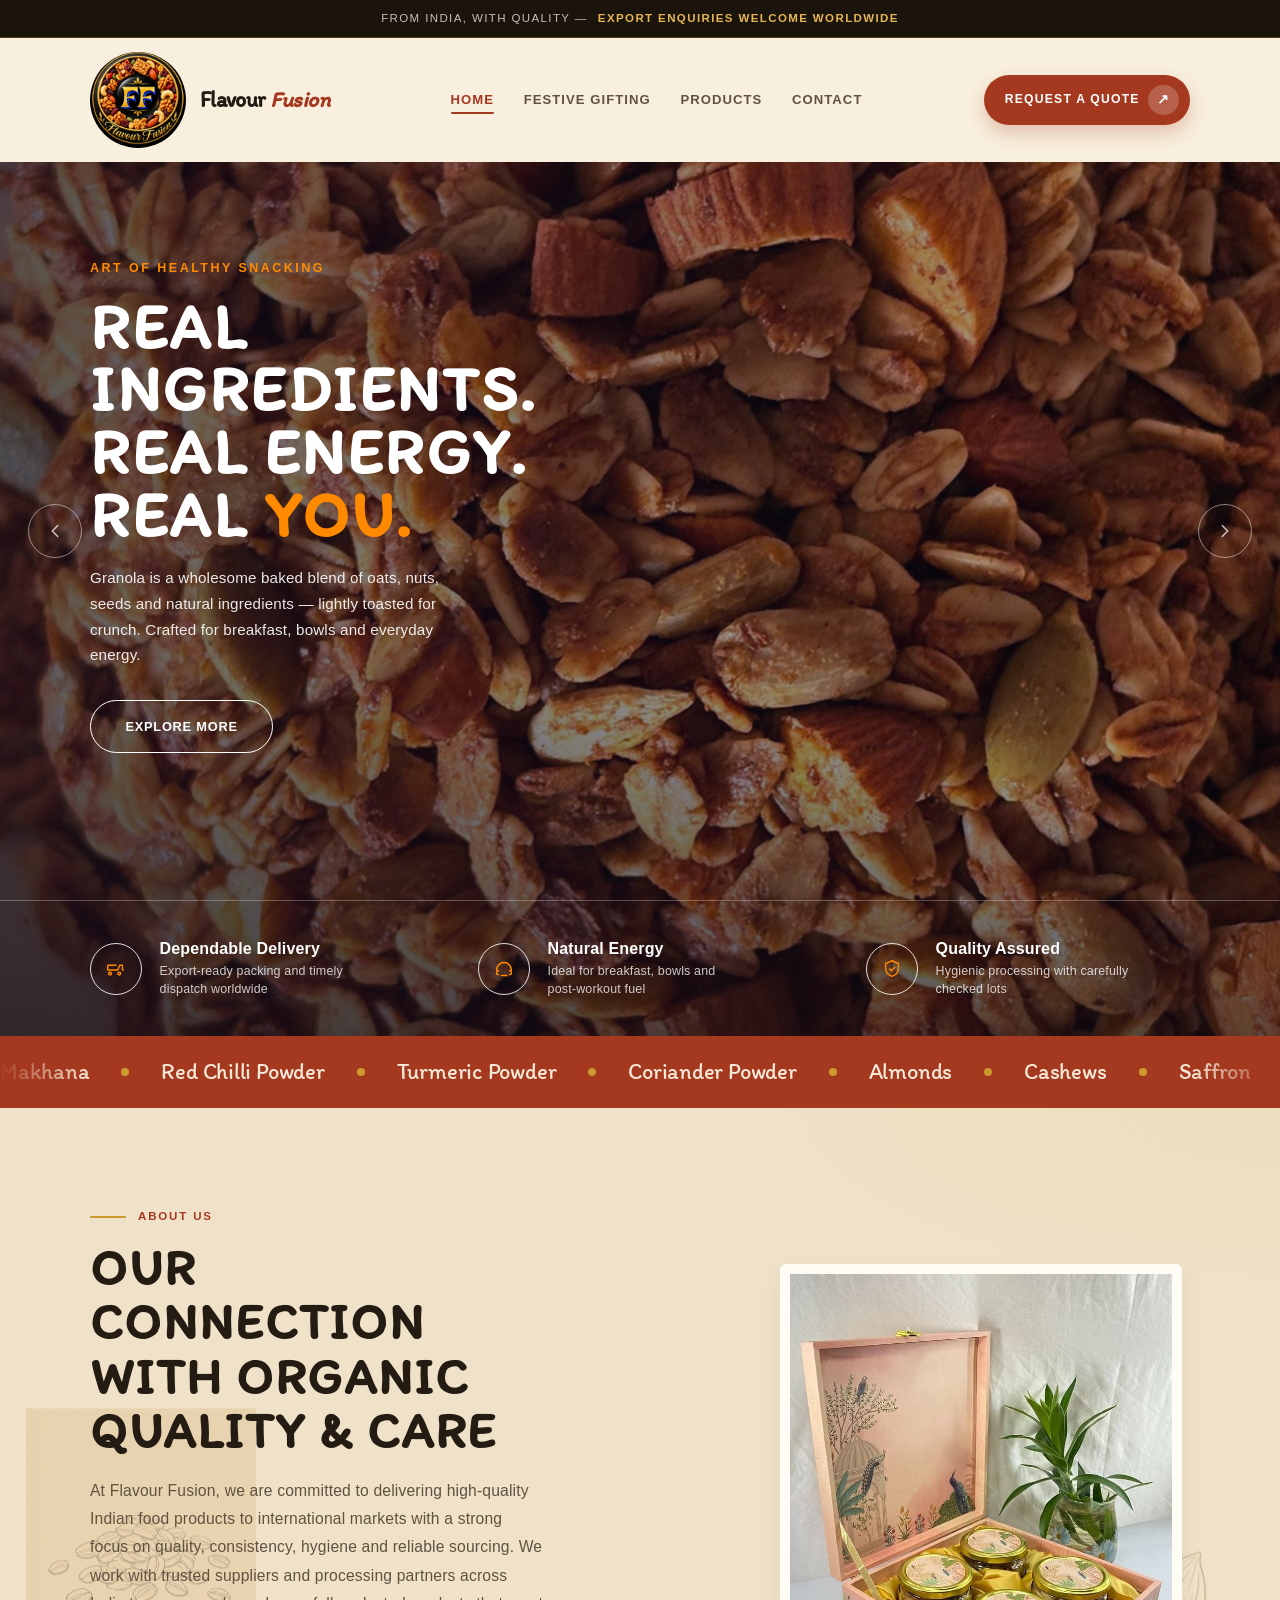
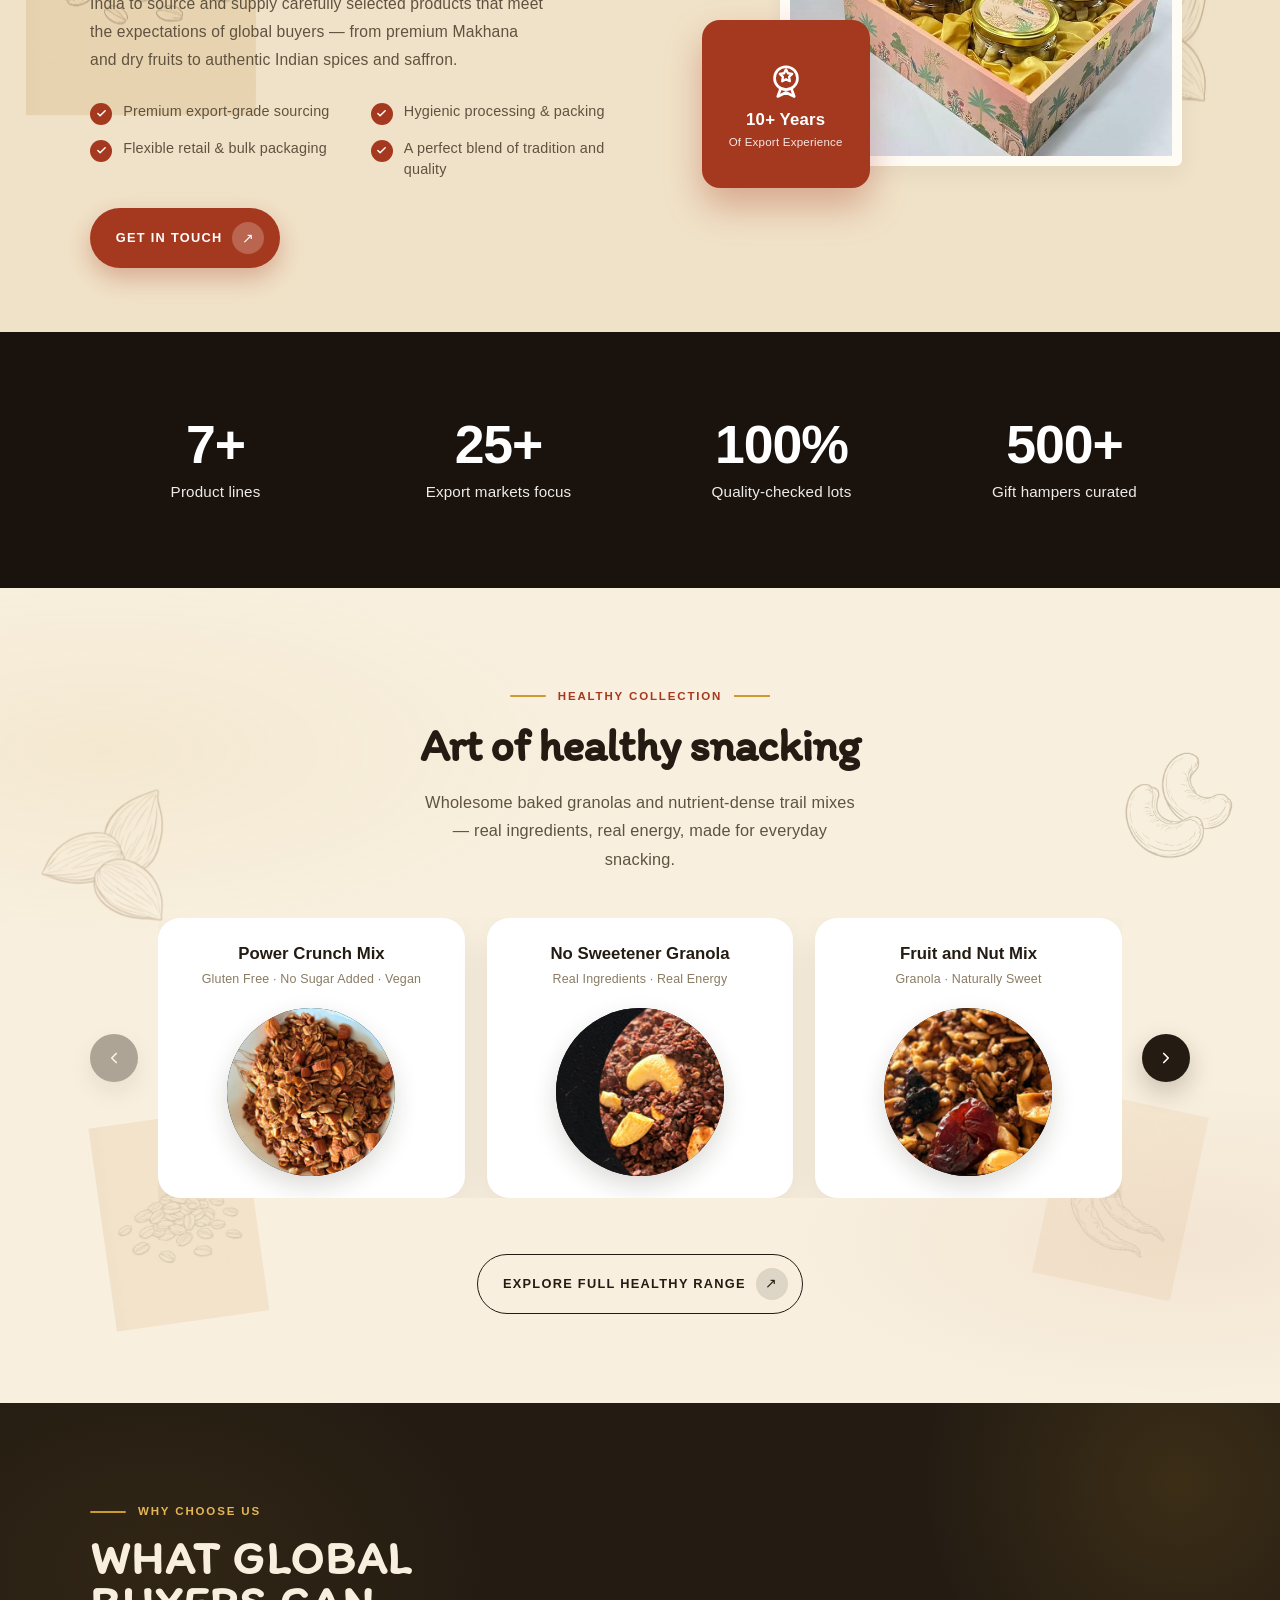
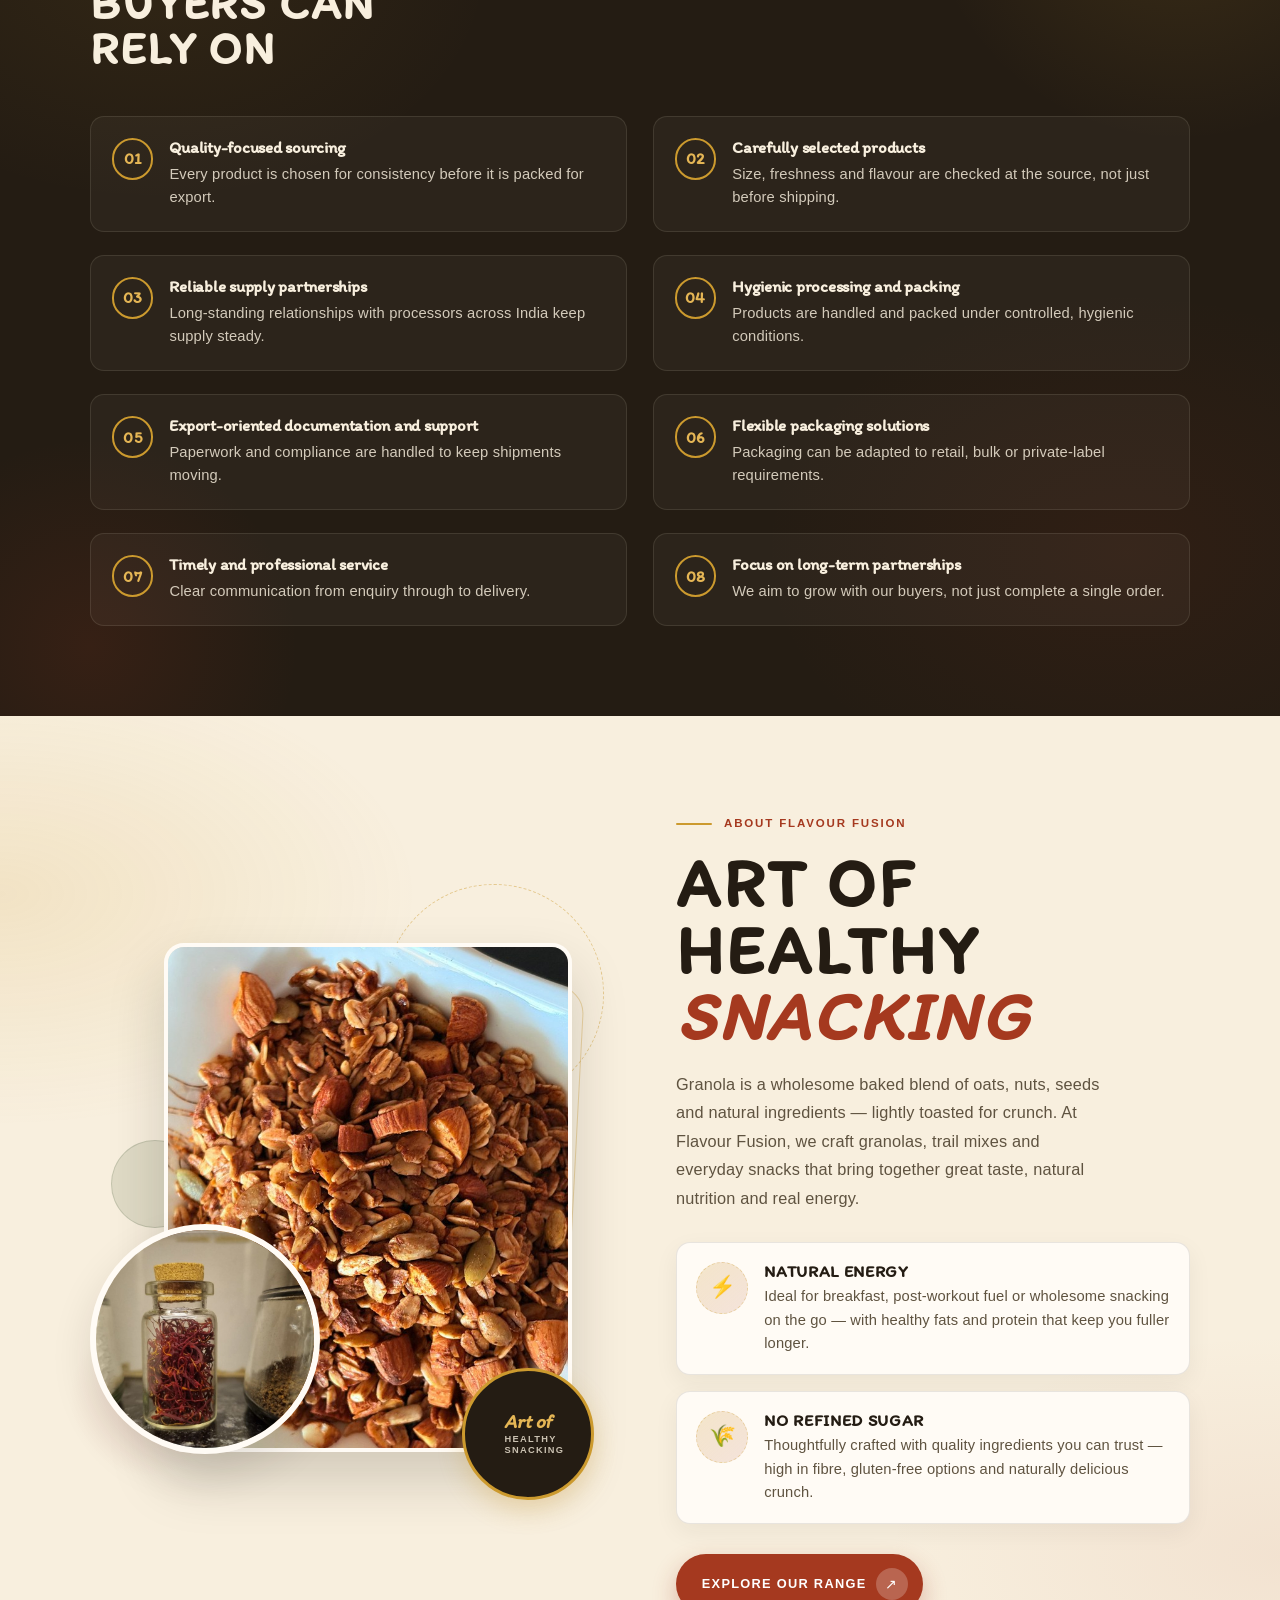
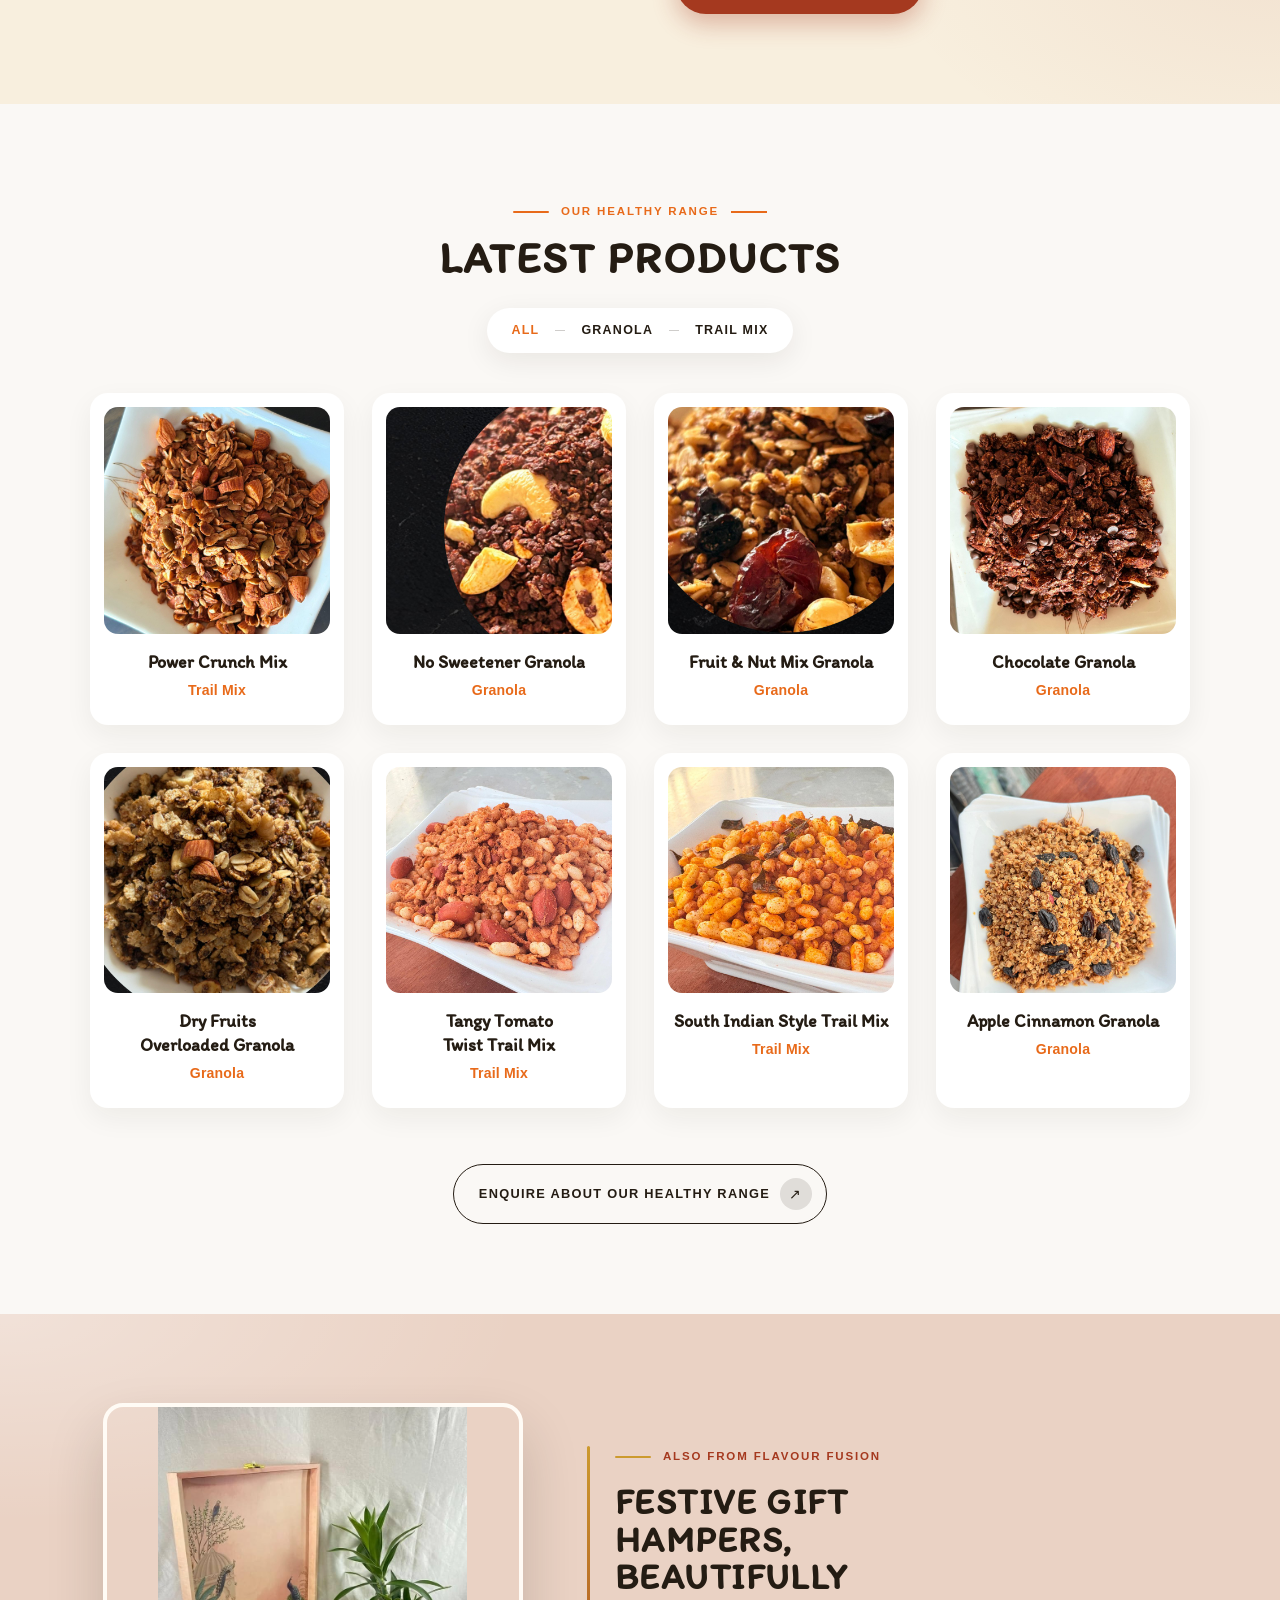
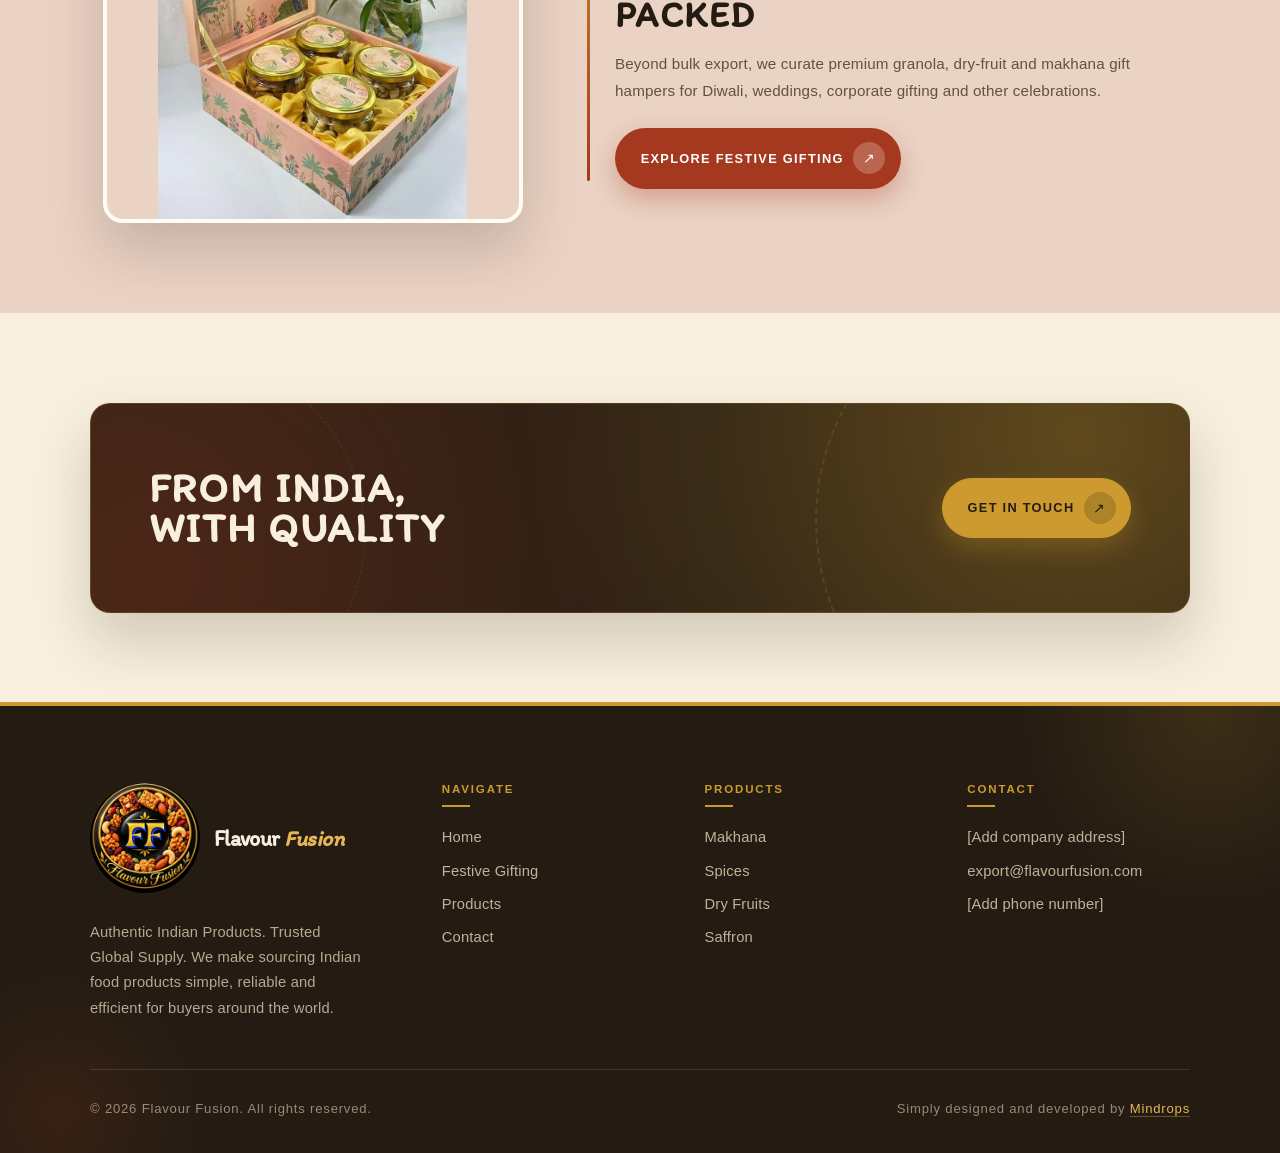
==== flavour-fussion-website/index.html @ 9dce206b "Add logo image and update references in HTML files; replace old logo with new design and set favicon" ====
<!DOCTYPE html>
<html lang="en">
<head>
<meta charset="UTF-8">
<meta name="viewport" content="width=device-width, initial-scale=1.0">
<title>Flavour Fusion — Indian Food Export Partner | Spices, Dry Fruits &amp; Saffron</title>
<meta name="description" content="Flavour Fusion exports premium Indian Makhana, spices, dry fruits and saffron to importers, distributors and retailers worldwide. Quality-focused sourcing, reliable supply.">
<link rel="preconnect" href="https://fonts.googleapis.com">
<link rel="preconnect" href="https://fonts.gstatic.com" crossorigin>
<link href="https://fonts.googleapis.com/css2?family=Itim&display=swap" rel="stylesheet">
<link rel="icon" href="assets/logo.jpg" type="image/jpeg">
<link rel="stylesheet" href="css/style.css">
<script>
(function () {
  document.documentElement.classList.add("js");
})();
</script>
</head>
<body class="home-page">

<div class="strip">From India, With Quality — <strong>export enquiries welcome worldwide</strong></div>

<header class="site-header">
  <nav class="nav wrap">
    <a href="index.html" class="logo" aria-label="Flavour Fusion">
      <img src="assets/logo.jpg" alt="Flavour Fusion">
      <span class="logo-text"><strong>Flavour <span>Fusion</span></strong></span>
    </a>
    <button class="nav-toggle" aria-label="Toggle menu" aria-expanded="false">
      <span></span><span></span><span></span>
    </button>
    <ul class="nav-links">
      <li><a href="index.html" aria-current="page">Home</a></li>
      <li><a href="gifting.html">Festive Gifting</a></li>
      <li><a href="products.html">Products</a></li>
      <li><a href="contact.html">Contact</a></li>
    </ul>
    <a href="contact.html" class="nav-cta">Request a Quote</a>
  </nav>
</header>

<main>

  <!-- ============ HERO SLIDER ============ -->
  <section class="hero hero-slider" aria-roledescription="carousel" aria-label="Flavour Fusion highlights">
    <div class="hero-slider__viewport">
      <div class="hero-slider__track">

        <article class="hero-slide is-active" data-slide="0" aria-hidden="false">
          <div class="hero-slide__media" aria-hidden="true">
            <img src="assets/hero/slide-1b.jpg" alt="" loading="eager" fetchpriority="high">
          </div>
          <div class="wrap hero-slide__content">
            <div class="hero-copy">
              <span class="kicker hero-kicker">Art of Healthy Snacking</span>
              <h1 class="main-slider__title">Real Ingredients.<br>Real Energy.<br>Real <span class="text-accent">You.</span></h1>
              <p class="lede">Granola is a wholesome baked blend of oats, nuts, seeds and natural ingredients — lightly toasted for crunch. Crafted for breakfast, bowls and everyday energy.</p>
              <div class="hero-actions">
                <a href="#healthy-range" class="btn btn-hero">Explore More</a>
              </div>
            </div>
          </div>
        </article>

        <article class="hero-slide" data-slide="1" aria-hidden="true">
          <div class="hero-slide__media" aria-hidden="true">
            <img src="assets/hero/slide-2.jpg" alt="" loading="lazy">
          </div>
          <div class="wrap hero-slide__content">
            <div class="hero-copy">
              <span class="kicker hero-kicker">Why Choose Granola</span>
              <h1 class="main-slider__title">Nourish Your Body,<br>Go <span class="text-accent">Natural!</span></h1>
              <p class="lede">High in fibre, healthy fats and protein — with no refined sugar. Ideal for breakfast, post-workout fuel or wholesome snacking on the go.</p>
              <div class="hero-actions">
                <a href="products.html" class="btn btn-hero">Explore More</a>
              </div>
            </div>
          </div>
        </article>

        <article class="hero-slide" data-slide="2" aria-hidden="true">
          <div class="hero-slide__media" aria-hidden="true">
            <img src="assets/hero/slide-3b.jpg" alt="" loading="lazy">
          </div>
          <div class="wrap hero-slide__content">
            <div class="hero-copy">
              <span class="kicker hero-kicker">Trail Mix &amp; Crunch</span>
              <h1 class="main-slider__title">Crunchy Delight,<br>Guilt-<span class="text-accent">Free.</span></h1>
              <p class="lede">From Power Crunch Mix to Tangy Tomato Twist and South Indian style trail mix — gluten free, vegan snacks made with real ingredients.</p>
              <div class="hero-actions">
                <a href="contact.html" class="btn btn-hero">Explore More</a>
              </div>
            </div>
          </div>
        </article>

      </div>
    </div>

    <button type="button" class="hero-nav hero-nav--prev" aria-label="Previous slide">
      <svg width="22" height="22" viewBox="0 0 24 24" fill="none" aria-hidden="true"><path d="M15 6l-6 6 6 6" stroke="currentColor" stroke-width="1.6" stroke-linecap="round" stroke-linejoin="round"/></svg>
    </button>
    <button type="button" class="hero-nav hero-nav--next" aria-label="Next slide">
      <svg width="22" height="22" viewBox="0 0 24 24" fill="none" aria-hidden="true"><path d="M9 6l6 6-6 6" stroke="currentColor" stroke-width="1.6" stroke-linecap="round" stroke-linejoin="round"/></svg>
    </button>

    <div class="hero-features">
      <div class="wrap hero-features__grid">
        <div class="hero-feature">
          <span class="hero-feature__icon" aria-hidden="true">
            <svg width="22" height="22" viewBox="0 0 24 24" fill="none"><path d="M3 13h11l2-5h3v5h1M5.5 18.5a1.5 1.5 0 100-3 1.5 1.5 0 000 3zm10 0a1.5 1.5 0 100-3 1.5 1.5 0 000 3zM3 13V8h9" stroke="currentColor" stroke-width="1.55" stroke-linecap="round" stroke-linejoin="round"/></svg>
          </span>
          <div>
            <strong>Dependable Delivery</strong>
            <span>Export-ready packing and timely dispatch worldwide</span>
          </div>
        </div>
        <div class="hero-feature">
          <span class="hero-feature__icon" aria-hidden="true">
            <svg width="22" height="22" viewBox="0 0 24 24" fill="none"><path d="M4 14v-1a8 8 0 0116 0v1M6 14h-.5A1.5 1.5 0 004 15.5V17a1 1 0 001 1h1M18 14h.5A1.5 1.5 0 0120 15.5V17a1 1 0 01-1 1h-1M9 19h6" stroke="currentColor" stroke-width="1.55" stroke-linecap="round" stroke-linejoin="round"/></svg>
          </span>
          <div>
            <strong>Natural Energy</strong>
            <span>Ideal for breakfast, bowls and post-workout fuel</span>
          </div>
        </div>
        <div class="hero-feature">
          <span class="hero-feature__icon" aria-hidden="true">
            <svg width="22" height="22" viewBox="0 0 24 24" fill="none"><path d="M12 3l7 3v5c0 4.5-3 7.8-7 9-4-1.2-7-4.5-7-9V6l7-3z" stroke="currentColor" stroke-width="1.55" stroke-linejoin="round"/><path d="M9.5 12l1.8 1.8L15 10" stroke="currentColor" stroke-width="1.55" stroke-linecap="round" stroke-linejoin="round"/></svg>
          </span>
          <div>
            <strong>Quality Assured</strong>
            <span>Hygienic processing with carefully checked lots</span>
          </div>
        </div>
      </div>
    </div>
  </section>

  <!-- ============ PRODUCT MARQUEE ============ -->
  <section class="marquee" aria-hidden="true">
    <div class="marquee-track">
      <span class="marquee-item">Makhana</span>
      <span class="marquee-item">Red Chilli Powder</span>
      <span class="marquee-item">Turmeric Powder</span>
      <span class="marquee-item">Coriander Powder</span>
      <span class="marquee-item">Almonds</span>
      <span class="marquee-item">Cashews</span>
      <span class="marquee-item">Saffron</span>
      <span class="marquee-item">Makhana</span>
      <span class="marquee-item">Red Chilli Powder</span>
      <span class="marquee-item">Turmeric Powder</span>
      <span class="marquee-item">Coriander Powder</span>
      <span class="marquee-item">Almonds</span>
      <span class="marquee-item">Cashews</span>
      <span class="marquee-item">Saffron</span>
    </div>
  </section>

  <!-- ============ ABOUT / TRUST ============ -->
  <section class="section section--panel" id="about">
    <div class="about-deco about-deco--left" aria-hidden="true">
      <img src="assets/images/ingredients/oats.png" alt="">
    </div>
    <div class="about-deco about-deco--right" aria-hidden="true">
      <img src="assets/images/ingredients/almonds.png" alt="">
    </div>
    <div class="wrap about-grid">
      <div class="about-copy">
        <div class="section-head section-head--flush">
          <span class="kicker">About Us</span>
          <h2 class="main-slider__title">Our connection with organic quality &amp; care</h2>
        </div>
        <p class="lede-muted">At Flavour Fusion, we are committed to delivering high-quality Indian food products to international markets with a strong focus on quality, consistency, hygiene and reliable sourcing. We work with trusted suppliers and processing partners across India to source and supply carefully selected products that meet the expectations of global buyers — from premium Makhana and dry fruits to authentic Indian spices and saffron.</p>
        <ul class="about-checks">
          <li>Premium export-grade sourcing</li>
          <li>Hygienic processing &amp; packing</li>
          <li>Flexible retail &amp; bulk packaging</li>
          <li>A perfect blend of tradition and quality</li>
        </ul>
        <a href="contact.html" class="btn btn-primary about-copy__cta">Get In Touch</a>
      </div>
      <div class="about-collage">
        <div class="about-collage__main">
          <img src="assets/gift-box-open.png" alt="Flavour Fusion peacock-motif gift box with premium granola jars">
        </div>
        <div class="experience-badge" aria-label="10 plus years of experience">
          <svg class="experience-badge__icon" width="44" height="44" viewBox="0 0 24 24" fill="none" aria-hidden="true">
            <circle cx="12" cy="11" r="6.25" stroke="currentColor" stroke-width="1.45"/>
            <path d="M12 6.2l1.05 2.12 2.34.34-1.7 1.65.4 2.34L12 11.55l-2.09 1.1.4-2.34-1.7-1.65 2.34-.34L12 6.2z" stroke="currentColor" stroke-width="1.25" stroke-linejoin="round"/>
            <path d="M9.2 16.4L7.5 21l4.5-2.2L16.5 21l-1.7-4.6" stroke="currentColor" stroke-width="1.45" stroke-linejoin="round"/>
          </svg>
          <strong><span data-count="10">10</span>+ Years</strong>
          <span>Of Export Experience</span>
        </div>
      </div>
    </div>

    <div class="stats-banner">
      <div class="wrap stats-strip">
        <div class="stat-item">
          <strong><span data-count="7">7</span>+</strong>
          <span>Product lines</span>
        </div>
        <div class="stat-item">
          <strong><span data-count="25">25</span>+</strong>
          <span>Export markets focus</span>
        </div>
        <div class="stat-item">
          <strong><span data-count="100">100</span>%</strong>
          <span>Quality-checked lots</span>
        </div>
        <div class="stat-item">
          <strong><span data-count="500">500</span>+</strong>
          <span>Gift hampers curated</span>
        </div>
      </div>
    </div>
  </section>

  <!-- ============ PRODUCT RANGE ============ -->
  <section class="section products-collection" id="products">
    <div class="products-collection__deco products-collection__deco--a" aria-hidden="true">
      <img src="assets/images/ingredients/almonds.png" alt="">
    </div>
    <div class="products-collection__deco products-collection__deco--b" aria-hidden="true">
      <img src="assets/images/ingredients/cashews.png" alt="">
    </div>
    <div class="products-collection__deco products-collection__deco--c" aria-hidden="true">
      <img src="assets/images/ingredients/oats.png" alt="">
    </div>
    <div class="products-collection__deco products-collection__deco--d" aria-hidden="true">
      <img src="assets/images/ingredients/chilli.png" alt="">
    </div>
    <div class="wrap">
      <div class="section-head section-head--center">
        <span class="kicker kicker--dual">Healthy Collection</span>
        <h2 class="main-slider__title">Art of healthy snacking</h2>
        <p>Wholesome baked granolas and nutrient-dense trail mixes — real ingredients, real energy, made for everyday snacking.</p>
      </div>

      <div class="product-carousel" data-product-carousel>
        <button type="button" class="product-nav product-nav--prev" aria-label="Previous products">
          <svg width="18" height="18" viewBox="0 0 24 24" fill="none" aria-hidden="true"><path d="M15 6l-6 6 6 6" stroke="currentColor" stroke-width="2.2" stroke-linecap="round" stroke-linejoin="round"/></svg>
        </button>

        <div class="product-carousel__viewport">
          <div class="product-track">
            <article class="product-card">
              <h3>Power Crunch Mix</h3>
              <p class="product-meta">Gluten Free · No Sugar Added · Vegan</p>
              <div class="product-card__media">
                <img src="assets/healthy-power-crunch.jpg" alt="Power Crunch Mix granola" loading="lazy">
              </div>
            </article>

            <article class="product-card">
              <h3>No Sweetener Granola</h3>
              <p class="product-meta">Real Ingredients · Real Energy</p>
              <div class="product-card__media">
                <img src="assets/healthy-no-sweetener.jpg" alt="No Sweetener Granola" loading="lazy">
              </div>
            </article>

            <article class="product-card">
              <h3>Fruit and Nut Mix</h3>
              <p class="product-meta">Granola · Naturally Sweet</p>
              <div class="product-card__media">
                <img src="assets/healthy-fruit-nut.jpg" alt="Fruit and Nut Mix Granola" loading="lazy">
              </div>
            </article>

            <article class="product-card">
              <h3>Chocolate Granola</h3>
              <p class="product-meta">Crunchy · Cocoa Rich</p>
              <div class="product-card__media">
                <img src="assets/healthy-chocolate.jpg" alt="Chocolate Granola" loading="lazy">
              </div>
            </article>

            <article class="product-card">
              <h3>Dry Fruits Overloaded</h3>
              <p class="product-meta">Granola · Premium Nuts</p>
              <div class="product-card__media">
                <img src="assets/healthy-dry-fruits.jpg" alt="Dry Fruits Overloaded Granola" loading="lazy">
              </div>
            </article>

            <article class="product-card">
              <h3>Tangy Tomato Twist</h3>
              <p class="product-meta">Trail Mix · Bold Flavour</p>
              <div class="product-card__media">
                <img src="assets/healthy-tangy-tomato.jpg" alt="Tangy Tomato Twist Trail Mix" loading="lazy">
              </div>
            </article>

            <article class="product-card">
              <h3>South Indian Style</h3>
              <p class="product-meta">Trail Mix · Spiced Crunch</p>
              <div class="product-card__media">
                <img src="assets/healthy-south-indian.jpg" alt="South Indian Style Trail Mix" loading="lazy">
              </div>
            </article>

            <article class="product-card">
              <h3>Apple Cinnamon</h3>
              <p class="product-meta">Granola · Warm Spice</p>
              <div class="product-card__media">
                <img src="assets/healthy-apple-cinnamon.jpg" alt="Apple Cinnamon Granola" loading="lazy">
              </div>
            </article>
          </div>
        </div>

        <button type="button" class="product-nav product-nav--next" aria-label="Next products">
          <svg width="18" height="18" viewBox="0 0 24 24" fill="none" aria-hidden="true"><path d="M9 6l6 6-6 6" stroke="currentColor" stroke-width="2.2" stroke-linecap="round" stroke-linejoin="round"/></svg>
        </button>
      </div>

      <div class="center mt-lg">
        <a href="#healthy-range" class="btn btn-outline">Explore full healthy range</a>
      </div>
    </div>
  </section>

  <!-- ============ WHY CHOOSE US ============ -->
  <section class="section section--ink">
    <div class="wrap">
      <div class="section-head">
        <span class="kicker">Why Choose Us</span>
        <h2 class="main-slider__title">What global<br>buyers can<br>rely on</h2>
      </div>
      <div class="reason-list">
        <div class="reason-item">
          <span class="reason-mark">01</span>
          <div><h4>Quality-focused sourcing</h4><p>Every product is chosen for consistency before it is packed for export.</p></div>
        </div>
        <div class="reason-item">
          <span class="reason-mark">02</span>
          <div><h4>Carefully selected products</h4><p>Size, freshness and flavour are checked at the source, not just before shipping.</p></div>
        </div>
        <div class="reason-item">
          <span class="reason-mark">03</span>
          <div><h4>Reliable supply partnerships</h4><p>Long-standing relationships with processors across India keep supply steady.</p></div>
        </div>
        <div class="reason-item">
          <span class="reason-mark">04</span>
          <div><h4>Hygienic processing and packing</h4><p>Products are handled and packed under controlled, hygienic conditions.</p></div>
        </div>
        <div class="reason-item">
          <span class="reason-mark">05</span>
          <div><h4>Export-oriented documentation and support</h4><p>Paperwork and compliance are handled to keep shipments moving.</p></div>
        </div>
        <div class="reason-item">
          <span class="reason-mark">06</span>
          <div><h4>Flexible packaging solutions</h4><p>Packaging can be adapted to retail, bulk or private-label requirements.</p></div>
        </div>
        <div class="reason-item">
          <span class="reason-mark">07</span>
          <div><h4>Timely and professional service</h4><p>Clear communication from enquiry through to delivery.</p></div>
        </div>
        <div class="reason-item">
          <span class="reason-mark">08</span>
          <div><h4>Focus on long-term partnerships</h4><p>We aim to grow with our buyers, not just complete a single order.</p></div>
        </div>
      </div>
    </div>
  </section>

  <!-- ============ ABOUT FLAVOUR FUSION ============ -->
  <section class="section about-flavour" id="about-flavour">
    <div class="wrap about-flavour__grid">
      <div class="about-flavour__visual">
        <span class="about-flavour__shape about-flavour__shape--a" aria-hidden="true"></span>
        <span class="about-flavour__shape about-flavour__shape--b" aria-hidden="true"></span>
        <span class="about-flavour__shape about-flavour__shape--c" aria-hidden="true"></span>
        <div class="about-flavour__main">
          <img src="assets/healthy-power-crunch.jpg" alt="Flavour Fusion granola — crunchy oats, nuts and seeds">
        </div>
        <div class="about-flavour__secondary">
          <img src="assets/about-story-orb.jpg" alt="Premium saffron and fine natural ingredients">
        </div>
        <div class="about-flavour__frame" aria-hidden="true"></div>
        <div class="about-flavour__badge">
          <strong>Art of</strong>
          <span>Healthy Snacking</span>
        </div>
      </div>

      <div class="about-flavour__copy">
        <span class="kicker">About Flavour Fusion</span>
        <h2 class="main-slider__title has-mark">Art of<br>Healthy<br><span class="text-mark">Snacking</span></h2>
        <p class="about-flavour__lede">Granola is a wholesome baked blend of oats, nuts, seeds and natural ingredients — lightly toasted for crunch. At Flavour Fusion, we craft granolas, trail mixes and everyday snacks that bring together great taste, natural nutrition and real energy.</p>
        <div class="about-flavour__features">
          <article class="about-feature">
            <div class="about-feature__icon" aria-hidden="true">⚡</div>
            <div>
              <h3>Natural Energy</h3>
              <p>Ideal for breakfast, post-workout fuel or wholesome snacking on the go — with healthy fats and protein that keep you fuller longer.</p>
            </div>
          </article>
          <article class="about-feature">
            <div class="about-feature__icon" aria-hidden="true">🌾</div>
            <div>
              <h3>No Refined Sugar</h3>
              <p>Thoughtfully crafted with quality ingredients you can trust — high in fibre, gluten-free options and naturally delicious crunch.</p>
            </div>
          </article>
        </div>
        <a href="#healthy-range" class="btn btn-primary">Explore Our Range</a>
      </div>
    </div>
  </section>

  <!-- ============ HEALTHY RANGE ============ -->
  <section class="section healthy-range" id="healthy-range">
    <div class="wrap">
      <div class="section-head section-head--center">
        <span class="kicker kicker--center">Our Healthy Range</span>
        <h2 class="main-slider__title">Latest Products</h2>
      </div>

      <ul class="range-filters" role="tablist" aria-label="Product categories">
        <li><button type="button" class="range-filter is-active" role="tab" aria-selected="true" data-filter="all">All</button></li>
        <li><button type="button" class="range-filter" role="tab" aria-selected="false" data-filter="granola">Granola</button></li>
        <li><button type="button" class="range-filter" role="tab" aria-selected="false" data-filter="trail-mix">Trail Mix</button></li>
      </ul>

      <div class="healthy-grid">
        <article class="healthy-card" data-category="trail-mix">
          <div class="healthy-card__media">
            <img src="assets/healthy-power-crunch.jpg" alt="Power Crunch Mix granola with almonds and seeds" loading="lazy">
            <div class="healthy-card__overlay">
              <a href="contact.html" class="healthy-card__cta">Enquire Now</a>
            </div>
          </div>
          <div class="healthy-card__body">
            <h3>Power Crunch Mix</h3>
            <p class="healthy-card__meta"><span>Trail Mix</span></p>
          </div>
        </article>

        <article class="healthy-card" data-category="granola">
          <div class="healthy-card__media">
            <img src="assets/healthy-no-sweetener.jpg" alt="No Sweetener Granola with cashews" loading="lazy">
            <div class="healthy-card__overlay">
              <a href="contact.html" class="healthy-card__cta">Enquire Now</a>
            </div>
          </div>
          <div class="healthy-card__body">
            <h3>No Sweetener Granola</h3>
            <p class="healthy-card__meta"><span>Granola</span></p>
          </div>
        </article>

        <article class="healthy-card" data-category="granola">
          <div class="healthy-card__media">
            <img src="assets/healthy-fruit-nut.jpg" alt="Fruit and Nut Mix Granola with dried cranberries" loading="lazy">
            <div class="healthy-card__overlay">
              <a href="contact.html" class="healthy-card__cta">Enquire Now</a>
            </div>
          </div>
          <div class="healthy-card__body">
            <h3>Fruit &amp; Nut Mix Granola</h3>
            <p class="healthy-card__meta"><span>Granola</span></p>
          </div>
        </article>

        <article class="healthy-card" data-category="granola">
          <div class="healthy-card__media">
            <img src="assets/healthy-chocolate.jpg" alt="Chocolate Granola in a white bowl" loading="lazy">
            <div class="healthy-card__overlay">
              <a href="contact.html" class="healthy-card__cta">Enquire Now</a>
            </div>
          </div>
          <div class="healthy-card__body">
            <h3>Chocolate Granola</h3>
            <p class="healthy-card__meta"><span>Granola</span></p>
          </div>
        </article>

        <article class="healthy-card" data-category="granola">
          <div class="healthy-card__media">
            <img src="assets/healthy-dry-fruits.jpg" alt="Dry Fruits Overloaded Granola mix" loading="lazy">
            <div class="healthy-card__overlay">
              <a href="contact.html" class="healthy-card__cta">Enquire Now</a>
            </div>
          </div>
          <div class="healthy-card__body">
            <h3>Dry Fruits Overloaded Granola</h3>
            <p class="healthy-card__meta"><span>Granola</span></p>
          </div>
        </article>

        <article class="healthy-card" data-category="trail-mix">
          <div class="healthy-card__media">
            <img src="assets/healthy-tangy-tomato.jpg" alt="Tangy Tomato Twist Trail Mix in a bowl" loading="lazy">
            <div class="healthy-card__overlay">
              <a href="contact.html" class="healthy-card__cta">Enquire Now</a>
            </div>
          </div>
          <div class="healthy-card__body">
            <h3>Tangy Tomato Twist Trail Mix</h3>
            <p class="healthy-card__meta"><span>Trail Mix</span></p>
          </div>
        </article>

        <article class="healthy-card" data-category="trail-mix">
          <div class="healthy-card__media">
            <img src="assets/healthy-south-indian.jpg" alt="South Indian Style Trail Mix with curry leaves" loading="lazy">
            <div class="healthy-card__overlay">
              <a href="contact.html" class="healthy-card__cta">Enquire Now</a>
            </div>
          </div>
          <div class="healthy-card__body">
            <h3>South Indian Style Trail Mix</h3>
            <p class="healthy-card__meta"><span>Trail Mix</span></p>
          </div>
        </article>

        <article class="healthy-card" data-category="granola">
          <div class="healthy-card__media">
            <img src="assets/healthy-apple-cinnamon.jpg" alt="Apple Cinnamon Granola with raisins" loading="lazy">
            <div class="healthy-card__overlay">
              <a href="contact.html" class="healthy-card__cta">Enquire Now</a>
            </div>
          </div>
          <div class="healthy-card__body">
            <h3>Apple Cinnamon Granola</h3>
            <p class="healthy-card__meta"><span>Granola</span></p>
          </div>
        </article>
      </div>

      <div class="center mt-lg">
        <a href="contact.html" class="btn btn-outline">Enquire about our healthy range</a>
      </div>
    </div>
  </section>

  <!-- ============ GIFTING TEASER ============ -->
  <section class="section section--rose">
    <div class="wrap showcase">
      <img src="assets/gift-box-open.png" alt="Peacock-motif gift box with granola jars, packed for festive gifting">
      <div class="showcase-copy">
        <span class="kicker">Also From Flavour Fusion</span>
        <h2 class="main-slider__title">Festive gift<br>hampers,<br>beautifully packed</h2>
        <p>Beyond bulk export, we curate premium granola, dry-fruit and makhana gift hampers for Diwali, weddings, corporate gifting and other celebrations.</p>
        <a href="gifting.html" class="btn btn-primary">Explore Festive Gifting</a>
      </div>
    </div>
  </section>

  <!-- ============ CTA ============ -->
  <section class="section">
    <div class="wrap">
      <div class="cta-banner">
        <h2 class="main-slider__title">From India,<br>with quality</h2>
        <a href="contact.html" class="btn btn-outline">Get in Touch</a>
      </div>
    </div>
  </section>

</main>

<footer class="site-footer">
  <div class="wrap">
    <div class="footer-grid">
      <div class="footer-brand">
        <a href="index.html" class="logo" aria-label="Flavour Fusion">
          <img src="assets/logo.jpg" alt="Flavour Fusion">
          <span class="logo-text"><strong>Flavour <span>Fusion</span></strong></span>
        </a>
        <p>Authentic Indian Products. Trusted Global Supply. We make sourcing Indian food products simple, reliable and efficient for buyers around the world.</p>
      </div>
      <div class="footer-col">
        <h5>Navigate</h5>
        <a href="index.html">Home</a>
        <a href="gifting.html">Festive Gifting</a>
        <a href="products.html">Products</a>
        <a href="contact.html">Contact</a>
      </div>
      <div class="footer-col">
        <h5>Products</h5>
        <a href="products.html#makhana">Makhana</a>
        <a href="products.html#spices">Spices</a>
        <a href="products.html#dry-fruits">Dry Fruits</a>
        <a href="products.html#saffron">Saffron</a>
      </div>
      <div class="footer-col">
        <h5>Contact</h5>
        <span>[Add company address]</span>
        <a href="mailto:export@flavourfusion.com">export@flavourfusion.com</a>
        <a href="tel:+910000000000">[Add phone number]</a>
      </div>
    </div>
    <div class="footer-bottom">
      <span>© <span id="year"></span> Flavour Fusion. All rights reserved.</span>
      <span>Simply designed and developed by <a href="https://mindrops.com" target="_blank" rel="noopener noreferrer">Mindrops</a></span>
    </div>
  </div>
</footer>

<script src="js/script.js"></script>
</body>
</html>
---- flavour-fussion-website/css/style.css ----
/* ============================================================
   Flavour Fusion — brand UI (DOCUMENTATION.md design system)
   Fonts: Itim (headings/titles) + Helvetica Neue (body)
   Colours: ink / paper / chilli / turmeric / coriander / rose
   ============================================================ */

:root {
  /* Brand palette — from DOCUMENTATION.md */
  --ink: #241C13;
  --ink-2: #1a140d;
  --paper: #F8EFDE;
  --paper-deep: #F0E2C8;
  --chilli: #A5391F;
  --chilli-dark: #7E2A17;
  --turmeric: #CC9A2E;
  --turmeric-soft: #E5B655;
  --coriander: #4C5A37;
  --rose: #EAD2C4;
  --rose-deep: #E0C4B4;

  /* Supporting neutrals (derived from brand palette) */
  --ink-muted: #5F5340;
  --ink-soft: #8A7B63;
  --cream-line: rgba(36, 28, 19, 0.10);
  --gold-line: rgba(204, 154, 46, 0.32);
  --surface: #FFFBF5;
  --surface-warm: #FBF3E6;
  --header-bg: rgba(248, 239, 222, 0.92);
  --header-bg-stuck: rgba(248, 239, 222, 0.98);
  --chilli-soft: rgba(165, 57, 31, 0.08);
  --turmeric-glow: rgba(204, 154, 46, 0.16);

  /* Fonts */
  --font-display: Itim, cursive;
  --font-body: "Helvetica Neue", Helvetica, Arial, sans-serif;

  /* Layout — docs: 1180px max */
  --max-width: 1180px;
  --gutter: clamp(1.25rem, 4vw, 2.5rem);
  --radius-s: 10px;
  --radius-m: 14px;
  --radius-l: 20px;
  --radius-pill: 999px;
  --section-gap: clamp(4rem, 7vw, 6.5rem);
  --line-accent: 36px;

  /* Motion + elevation */
  --ease-premium: cubic-bezier(0.22, 0.61, 0.36, 1);
  --ease-out-back: cubic-bezier(0.34, 1.4, 0.64, 1);
  --ease-in-out: cubic-bezier(0.65, 0, 0.35, 1);
  --shadow-soft: 0 8px 24px rgba(36, 28, 19, 0.06);
  --shadow-lift: 0 18px 40px rgba(36, 28, 19, 0.12);
  --shadow-hero: 0 28px 56px rgba(36, 28, 19, 0.18);
  --shadow-gold: 0 10px 24px rgba(204, 154, 46, 0.28);
}

/* ============================================================
   Reset
   ============================================================ */
* { box-sizing: border-box; }
html { scroll-behavior: smooth; }
body {
  margin: 0;
  background: var(--paper);
  color: var(--ink);
  font-family: var(--font-body);
  font-size: 16.5px;
  font-weight: 400;
  line-height: 1.7;
  letter-spacing: 0.01em;
  -webkit-font-smoothing: antialiased;
  text-rendering: optimizeLegibility;
  overflow-x: hidden;
}
img, svg { max-width: 100%; display: block; }
a { color: inherit; text-decoration: none; }
ul { margin: 0; padding: 0; list-style: none; }
h1, h2, h3, h4, h5 {
  font-family: var(--font-display);
  font-weight: 600;
  font-optical-sizing: auto;
  margin: 0;
  line-height: 1.12;
  letter-spacing: -0.02em;
  color: var(--ink);
  text-wrap: balance;
}

/* Display title — stacked uppercase style (main-slider__title) */
.main-slider__title,
.hero-copy h1,
.gift-hero .hero-copy h1,
.section-head h1,
.section-head h2,
.showcase-copy h2,
.cta-banner h2 {
  font-family: var(--font-display);
  font-optical-sizing: auto;
  font-weight: 700;
  text-transform: uppercase;
  letter-spacing: 0.045em;
  line-height: 0.98;
  text-wrap: balance;
}
.main-slider__title {
  font-size: clamp(2.4rem, 5.5vw, 4.25rem);
  color: var(--ink);
  max-width: 12ch;
}
.main-slider__title .text-mark {
  display: inline;
  text-transform: uppercase;
}
p { margin: 0; }
button { font-family: inherit; }
:focus-visible {
  outline: 2px solid var(--turmeric);
  outline-offset: 3px;
  border-radius: 4px;
}

.wrap {
  max-width: var(--max-width);
  margin: 0 auto;
  padding-left: var(--gutter);
  padding-right: var(--gutter);
  position: relative;
}

.eyebrow-hide {
  position: absolute; width: 1px; height: 1px; overflow: hidden; clip: rect(0 0 0 0);
}

@media (prefers-reduced-motion: reduce) {
  html { scroll-behavior: auto; }
  *, *::before, *::after {
    animation-duration: 0.001ms !important;
    animation-iteration-count: 1 !important;
    transition-duration: 0.001ms !important;
  }
}

/* ============================================================
   Shared: Kicker + Section Head
   ============================================================ */
.kicker {
  display: inline-flex;
  align-items: center;
  gap: 0.75rem;
  font-family: var(--font-body);
  font-weight: 600;
  font-size: 0.72rem;
  letter-spacing: 0.16em;
  text-transform: uppercase;
  color: var(--chilli);
}
.kicker::before {
  content: "";
  width: var(--line-accent);
  height: 2px;
  background: var(--turmeric);
  flex-shrink: 0;
  border-radius: 1px;
}
.kicker--center {
  display: inline-flex;
}
.section-head--center .kicker::after,
.kicker--dual::after {
  content: "";
  width: var(--line-accent);
  height: 2px;
  background: var(--turmeric);
  flex-shrink: 0;
}
.section--ink .kicker,
.hero--dark .kicker { color: var(--turmeric-soft); }
.section--ink .kicker::before,
.section--ink .kicker::after,
.hero--dark .kicker::before,
.hero--dark .kicker::after { background: var(--turmeric); }

.section-head {
  max-width: 640px;
  margin-bottom: clamp(2rem, 3.5vw, 2.75rem);
}
.section-head .kicker { margin-bottom: 0.9rem; }
.section-head h1,
.section-head h2 {
  color: var(--ink);
  font-size: clamp(1.85rem, 3.6vw, 3.1rem);
  line-height: 0.98;
  letter-spacing: 0.04em;
  font-weight: 700;
  text-transform: uppercase;
  max-width: 16ch;
}
.section-head h1 .word,
.section-head h2 .word,
.hero-copy h1 .word,
.hero-copy h2 .word { display: inline-block; }
.section-head p {
  margin-top: 1.1rem;
  color: var(--ink-muted);
  font-size: 1.02rem;
  line-height: 1.75;
  max-width: 58ch;
  font-weight: 400;
}
.section--ink .section-head h1,
.section--ink .section-head h2 { color: var(--paper); }
.section--ink .section-head p { color: rgba(245, 230, 200, 0.72); }

/* Centered variant (Tastebud default for many sections) */
.section-head--center {
  max-width: 820px;
  margin-left: auto;
  margin-right: auto;
  text-align: center;
}
.section-head--center .main-slider__title,
.section-head--center h2 {
  margin-left: auto;
  margin-right: auto;
  max-width: 14ch;
}
.section-head--wide { max-width: 78ch; }
.section-head--compact { margin-bottom: 2rem; }
.section-head--flush { margin-bottom: 0; }

/* Page-level intro banners */
.page-intro {
  position: relative;
  overflow: hidden;
  padding-top: clamp(3.5rem, 6.5vw, 5rem);
  padding-bottom: clamp(3rem, 5.5vw, 4.25rem);
  background:
    radial-gradient(780px 320px at 92% 8%, rgba(204, 154, 46, 0.18), transparent 58%),
    radial-gradient(560px 260px at 4% 100%, rgba(165, 57, 31, 0.08), transparent 55%),
    linear-gradient(180deg, var(--paper-deep) 0%, #EAD9BC 100%);
  border-bottom: 1px solid rgba(36, 28, 19, 0.08);
}
.page-intro::before {
  content: "";
  position: absolute;
  right: 6%;
  top: 50%;
  width: min(34vw, 280px);
  height: min(34vw, 280px);
  transform: translateY(-50%);
  border-radius: 50%;
  border: 1.5px dashed rgba(204, 154, 46, 0.35);
  pointer-events: none;
  opacity: 0.85;
}
.page-intro::after {
  content: "";
  position: absolute;
  right: 11%;
  top: 50%;
  width: min(18vw, 150px);
  height: min(18vw, 150px);
  transform: translateY(-42%);
  border-radius: 50%;
  background: radial-gradient(circle at 35% 30%, rgba(255, 251, 245, 0.9), rgba(204, 154, 46, 0.22));
  box-shadow: var(--shadow-soft);
  pointer-events: none;
  opacity: 0.9;
}
.page-intro--contact {
  padding-bottom: clamp(2.4rem, 4.5vw, 3.25rem);
}
.page-intro--contact::after {
  display: none;
}
.page-intro--products {
  padding-bottom: clamp(3rem, 5.5vw, 4.5rem);
}

.section-head--page {
  max-width: 680px;
  margin-bottom: 0;
  position: relative;
  z-index: 1;
}
.section-head--page .kicker {
  margin-bottom: 1rem;
}
.section-head--page h1 {
  font-family: var(--font-display);
  font-optical-sizing: auto;
  font-size: clamp(2.4rem, 4.8vw, 3.75rem);
  max-width: 12ch;
  line-height: 0.98;
  letter-spacing: 0.045em;
  color: var(--ink);
  font-weight: 700;
  text-transform: uppercase;
}
.section-head--page h1::after {
  content: "";
  display: block;
  width: 64px;
  height: 3px;
  margin-top: 1.15rem;
  border-radius: 2px;
  background: linear-gradient(90deg, var(--chilli), var(--turmeric));
}
.section-head--page p {
  margin-top: 1.3rem;
  max-width: 52ch;
  font-family: var(--font-body);
  font-size: 1.06rem;
  line-height: 1.75;
  color: var(--ink-muted);
}

.page-intro-nav {
  display: flex;
  flex-wrap: wrap;
  gap: 0.7rem;
  margin-top: 2rem;
}
.page-intro-nav a {
  display: inline-flex;
  align-items: center;
  padding: 0.62rem 1.25rem;
  border-radius: var(--radius-pill);
  border: 1.5px solid rgba(165, 57, 31, 0.22);
  background: var(--surface);
  color: var(--ink);
  font-family: var(--font-body);
  font-size: 0.76rem;
  font-weight: 700;
  letter-spacing: 0.1em;
  text-transform: uppercase;
  box-shadow: 0 6px 16px rgba(36, 28, 19, 0.06);
  transition:
    transform 0.3s var(--ease-premium),
    background 0.3s ease,
    color 0.3s ease,
    border-color 0.3s ease,
    box-shadow 0.3s ease;
}
.page-intro-nav a:hover {
  background: var(--chilli);
  color: #fff;
  border-color: var(--chilli);
  transform: translateY(-2px);
  box-shadow: 0 12px 24px rgba(165, 57, 31, 0.3);
}

@media (max-width: 860px) {
  .page-intro::before,
  .page-intro::after {
    display: none;
  }
}

.contact-form-section { padding-bottom: clamp(3.5rem, 6vw, 5rem); }
.products-category { padding-top: clamp(2.2rem, 4vw, 3rem); }
.products-saffron { padding-bottom: 3.6rem; }

.section-head h1 {
  font-size: clamp(2.1rem, 4vw, 3.2rem);
  max-width: 22ch;
}
.contact-page .section-head h1 { max-width: 18ch; }
.contact-page .section-head--page h1 { max-width: 16ch; }

/* ============================================================
   Announcement strip
   ============================================================ */
.strip {
  background: var(--ink-2);
  color: rgba(248, 239, 222, 0.78);
  font-family: var(--font-body);
  font-size: 0.72rem;
  font-weight: 500;
  letter-spacing: 0.12em;
  text-align: center;
  padding: 0.55rem var(--gutter);
  text-transform: uppercase;
  border-bottom: 1px solid var(--gold-line);
  position: relative;
  z-index: 40;
}
.strip strong {
  color: var(--turmeric-soft);
  font-weight: 700;
  letter-spacing: 0.12em;
  margin-left: 0.35rem;
  text-transform: uppercase;
}

/* ============================================================
   Header / Nav
   ============================================================ */
.site-header {
  position: sticky;
  top: 0;
  z-index: 50;
  background: var(--header-bg);
  backdrop-filter: saturate(150%) blur(16px);
  -webkit-backdrop-filter: saturate(150%) blur(16px);
  border-bottom: 1px solid transparent;
  transition:
    background 0.4s var(--ease-premium),
    box-shadow 0.4s var(--ease-premium),
    border-color 0.4s ease,
    transform 0.6s var(--ease-premium);
}
.site-header::before {
  display: none;
}
.nav {
  position: relative;
  display: flex;
  align-items: center;
  justify-content: space-between;
  padding-top: 0.85rem;
  padding-bottom: 0.85rem;
  gap: 1.25rem;
  z-index: 1;
}
.logo {
  display: inline-flex;
  align-items: center;
  gap: 0.85rem;
  flex-shrink: 0;
  line-height: 1;
  text-decoration: none;
  color: inherit;
}
.logo img {
  width: 96px;
  height: 96px;
  display: block;
  object-fit: cover;
  object-position: center;
  border: 0;
  box-shadow: none;
  border-radius: 50%;
  background: transparent;
  flex-shrink: 0;
}
.logo-text {
  display: flex;
  flex-direction: column;
  min-width: 0;
}
.logo-text strong {
  font-family: var(--font-display);
  font-weight: 600;
  font-size: clamp(1.2rem, 1.7vw, 1.42rem);
  letter-spacing: -0.025em;
  line-height: 1.05;
  color: var(--ink);
  white-space: nowrap;
}
.logo-text strong span {
  color: var(--chilli);
  font-style: italic;
  font-weight: 600;
}
.footer-brand .logo img {
  width: 110px;
  height: 110px;
}
.footer-brand .logo-text strong {
  color: var(--paper);
}
.footer-brand .logo-text strong span {
  color: var(--turmeric-soft);
}
.site-header.is-stuck .logo img {
  width: 80px;
  height: 80px;
}
.site-header.is-stuck .logo-text strong {
  font-size: 1.15rem;
}

@media (max-width: 480px) {
  .logo img { width: 72px; height: 72px; }
  .logo-text strong { font-size: 1.05rem; }
}

.nav-links {
  display: flex;
  gap: 1.85rem;
  font-size: 0.82rem;
  font-weight: 600;
  letter-spacing: 0.08em;
  text-transform: uppercase;
}
.nav-links a {
  position: relative;
  padding: 0.35rem 0;
  color: var(--ink-muted);
  transition: color 0.25s var(--ease-premium);
}
.nav-links a::after {
  content: "";
  position: absolute;
  left: 0; right: 100%;
  bottom: -2px;
  height: 2px;
  background: var(--chilli);
  border-radius: 1px;
  transition: right 0.35s var(--ease-premium);
}
.nav-links a:hover { color: var(--ink); }
.nav-links a:hover::after,
.nav-links a[aria-current="page"]::after { right: 0; }
.nav-links a[aria-current="page"] { color: var(--chilli); }

.nav-cta {
  display: inline-flex;
  align-items: center;
  gap: 0.55rem;
  background: var(--chilli);
  color: #fff;
  padding: 0.62rem 0.7rem 0.62rem 1.3rem;
  border-radius: var(--radius-pill);
  font-size: 0.76rem;
  font-weight: 700;
  letter-spacing: 0.1em;
  text-transform: uppercase;
  transition:
    background 0.3s var(--ease-premium),
    box-shadow 0.3s var(--ease-premium),
    transform 0.3s var(--ease-premium);
  box-shadow: 0 8px 18px rgba(165, 57, 31, 0.26);
}
.nav-cta::after {
  content: "\2197";
  display: grid;
  place-items: center;
  width: 1.9rem;
  height: 1.9rem;
  border-radius: 50%;
  background: rgba(255, 255, 255, 0.2);
  font-size: 0.85rem;
  line-height: 1;
  transition: transform 0.3s var(--ease-premium), background 0.3s ease;
}
.nav-cta:hover { background: var(--chilli-dark); box-shadow: 0 14px 30px rgba(165, 57, 31, 0.45); }
.nav-cta:hover::after { transform: rotate(45deg); background: rgba(255, 255, 255, 0.32); }

.nav-toggle {
  display: none;
  flex-direction: column;
  gap: 5px;
  background: none;
  border: none;
  cursor: pointer;
  padding: 0.4rem;
}
.nav-toggle span {
  width: 26px;
  height: 2px;
  background: var(--chilli);
  display: block;
  transition: transform 0.3s var(--ease-premium), opacity 0.2s ease;
  border-radius: 2px;
}

.site-header.is-stuck {
  background: var(--header-bg-stuck);
  box-shadow: 0 8px 24px rgba(36, 28, 19, 0.08);
  border-bottom-color: var(--cream-line);
}
.site-header.is-stuck .nav { padding-top: 0.5rem; padding-bottom: 0.5rem; }

/* ============================================================
   Buttons
   ============================================================ */
.btn {
  display: inline-flex;
  align-items: center;
  gap: 0.6rem;
  padding: 0.82rem 0.9rem 0.82rem 1.55rem;
  border-radius: var(--radius-pill);
  font-family: var(--font-body);
  font-size: 0.8rem;
  font-weight: 700;
  letter-spacing: 0.1em;
  text-transform: uppercase;
  border: 1.5px solid transparent;
  cursor: pointer;
  position: relative;
  overflow: hidden;
  transition:
    background 0.3s var(--ease-premium),
    color 0.3s var(--ease-premium),
    border-color 0.3s var(--ease-premium),
    box-shadow 0.3s var(--ease-premium),
    transform 0.3s var(--ease-premium);
}
.btn::after {
  content: "\2197";
  display: grid;
  place-items: center;
  width: 2rem;
  height: 2rem;
  border-radius: 50%;
  background: rgba(255, 255, 255, 0.2);
  color: inherit;
  font-family: var(--font-body);
  font-size: 0.9rem;
  line-height: 1;
  font-weight: 400;
  transition: transform 0.3s var(--ease-premium), background 0.3s ease;
}
.btn:hover { transform: translateY(-2px); }
.btn:hover::after { transform: rotate(45deg); }
.btn:active { transform: translateY(-1px); }

.btn-primary {
  background: var(--chilli);
  color: #fff;
  box-shadow: 0 10px 24px rgba(165, 57, 31, 0.32);
}
.btn-primary:hover { background: var(--chilli-dark); box-shadow: 0 16px 32px rgba(165, 57, 31, 0.44); }
.btn-primary::after { background: rgba(255, 255, 255, 0.22); }
.btn-primary:hover::after { background: rgba(255, 255, 255, 0.32); }

.btn-outline {
  background: transparent;
  color: var(--ink);
  border-color: var(--ink);
}
.btn-outline::after { background: rgba(36, 28, 19, 0.12); color: var(--ink); }
.btn-outline:hover {
  background: var(--ink);
  color: var(--paper);
  border-color: var(--ink);
  box-shadow: var(--shadow-lift);
}
.btn-outline:hover::after { background: rgba(255, 255, 255, 0.2); color: var(--paper); }

.btn-outline.on-dark {
  color: var(--paper);
  border-color: var(--turmeric);
}
.btn-outline.on-dark::after { background: rgba(204, 154, 46, 0.28); }
.btn-outline.on-dark:hover {
  background: var(--turmeric);
  color: var(--ink);
  border-color: var(--turmeric);
}

/* Text-only variant helpers */
.btn.btn-ghost { padding: 0.75rem 1.4rem; }
.btn.btn-ghost::after { display: none; }

/* ============================================================
   Section scaffolding
   ============================================================ */
.section { padding: var(--section-gap) 0; position: relative; overflow: hidden; }
.section--tight { padding: clamp(3rem, 5vw, 4rem) 0; }
.section--panel {
  background: var(--paper-deep);
  background-image:
    radial-gradient(900px 320px at 100% 0%, rgba(204, 154, 46, 0.06), transparent 65%);
}
.section--rose {
  background: var(--rose);
  background-image:
    radial-gradient(800px 320px at 0% 0%, rgba(255, 255, 255, 0.35), transparent 65%);
}
.section--ink {
  background: var(--ink);
  color: var(--paper);
  background-image:
    radial-gradient(520px 360px at 12% 18%, rgba(204, 154, 46, 0.08), transparent 65%),
    radial-gradient(560px 400px at 88% 82%, rgba(165, 57, 31, 0.09), transparent 65%);
}
.section--ink .reason-item h4,
.section--ink .reason-item p { color: var(--paper); }

/* Ambient decorative shapes on section--ink and hero */
.section--ink::before {
  content: "";
  position: absolute;
  top: -180px; right: -160px;
  width: 520px; height: 520px;
  border-radius: 50%;
  background: radial-gradient(circle, rgba(204, 154, 46, 0.14), transparent 70%);
  pointer-events: none;
}
.section--ink::after {
  content: "";
  position: absolute;
  bottom: -140px; left: -120px;
  width: 420px; height: 420px;
  border-radius: 50%;
  background: radial-gradient(circle, rgba(165, 57, 31, 0.14), transparent 70%);
  pointer-events: none;
}
.section--ink > .wrap { position: relative; z-index: 1; }

/* Decorative dot pattern helper (for panel sections) */
.section--panel .wrap > .section-head::after {
  content: "";
  display: none;
}

/* ============================================================
   Hero (Home) — paper / spice-market brand look (DOCUMENTATION.md)
   ============================================================ */
/* ============================================================
   Hero slider — full-bleed carousel (home)
   Matches reference: overlay copy, side arrows, bottom feature row
   ============================================================ */
.hero.hero-slider {
  position: relative;
  --hero-accent: #ff8a00;
  --hero-cta: #82b422;
  --hero-h: clamp(600px, 82vh, 800px);
  --hero-features-h: 8.5rem;
  background: #1a120c;
  color: #fff;
  padding: 0;
  overflow: hidden;
  isolation: isolate;
  /* Height = slide area + features row (features are in normal flow below) */
  min-height: calc(var(--hero-h) + var(--hero-features-h));
}
.hero.hero-slider::before,
.hero.hero-slider::after { display: none; }

/* Full-bleed slides behind everything (including features strip) */
.hero-slider__viewport {
  position: absolute;
  inset: 0;
  z-index: 0;
}
.hero-slider__track {
  position: absolute;
  inset: 0;
}
.hero-slide {
  position: absolute;
  inset: 0;
  opacity: 0;
  visibility: hidden;
  pointer-events: none;
  z-index: 0;
  transition: opacity 0.85s var(--ease-premium), visibility 0.85s;
}
.hero-slide.is-active {
  opacity: 1;
  visibility: visible;
  pointer-events: auto;
  z-index: 1;
}
.hero-slide.is-leaving {
  opacity: 0;
  visibility: visible;
  z-index: 0;
}

.hero-slide__media {
  position: absolute;
  inset: 0;
  overflow: hidden;
  z-index: 0;
}
.hero-slide__media::after {
  content: "";
  position: absolute;
  inset: 0;
  background:
    linear-gradient(100deg, rgba(22, 14, 28, 0.72) 0%, rgba(22, 14, 28, 0.48) 48%, rgba(22, 14, 28, 0.28) 100%),
    linear-gradient(0deg, rgba(16, 10, 12, 0.55) 0%, transparent 42%);
  z-index: 1;
}
.hero-slide__media img {
  width: 100%;
  height: 100%;
  object-fit: cover;
  object-position: center;
  transform: scale(1.06);
}
.hero-slide.is-active .hero-slide__media img {
  animation: hero-kenburns 14s ease-out forwards;
}

/* Copy lives only in the upper slide band — never overlaps features */
.hero-slide__content {
  position: relative;
  z-index: 2;
  display: flex;
  align-items: flex-start;
  box-sizing: border-box;
  height: var(--hero-h);
  min-height: var(--hero-h);
  max-height: var(--hero-h);
  padding-top: clamp(5rem, 10vh, 7rem);
  padding-bottom: 3.5rem;
}

.hero-slider .hero-copy {
  position: relative;
  z-index: 1;
  max-width: 620px;
  color: #fff;
  width: 100%;
}

.hero-slider .hero-kicker,
.hero-slider .hero-copy .kicker {
  color: var(--hero-accent);
  margin-bottom: 1rem;
  font-size: 0.78rem;
  letter-spacing: 0.2em;
  font-weight: 700;
}
.hero-slider .hero-kicker::before,
.hero-slider .hero-copy .kicker::before {
  display: none;
}

.hero-slider .hero-copy h1,
.hero-slider .hero-copy .main-slider__title {
  font-family: var(--font-display);
  font-optical-sizing: auto;
  font-size: clamp(2.4rem, 5.4vw, 4rem);
  color: #fff;
  max-width: 14ch;
  line-height: 0.98;
  letter-spacing: 0.04em;
  font-weight: 700;
  text-transform: uppercase;
}
.hero-slider .text-accent {
  color: var(--hero-accent);
}

.hero-slider .hero-copy p.lede {
  margin-top: 1.15rem;
  font-family: var(--font-body);
  font-size: clamp(0.95rem, 1.1vw, 1.05rem);
  color: rgba(255, 255, 255, 0.9);
  max-width: 44ch;
  line-height: 1.7;
  font-weight: 400;
}

.hero-slider .hero-actions {
  margin-top: 2rem;
  margin-bottom: 0;
  display: flex;
  gap: 0.9rem;
  flex-wrap: wrap;
}

.btn.btn-hero {
  display: inline-flex;
  align-items: center;
  justify-content: center;
  padding: 0.92rem 2.15rem;
  border-radius: var(--radius-pill);
  background: transparent;
  color: #fff;
  font-family: var(--font-body);
  font-size: 0.8rem;
  font-weight: 700;
  letter-spacing: 0.06em;
  text-transform: uppercase;
  border: 1.5px solid #fff;
  box-shadow: none;
  transition: transform 0.35s var(--ease-premium), background 0.35s ease, box-shadow 0.35s ease;
}
.btn.btn-hero:hover {
  background: transparent;
  transform: scale(1.05);
  box-shadow: none;
}
.btn.btn-hero::after,
.btn.btn-hero::before { display: none !important; }

/* Side arrows — centered on the slide band only */
.hero-nav {
  position: absolute;
  top: calc(var(--hero-h) / 2);
  transform: translateY(-50%);
  z-index: 6;
  width: 54px;
  height: 54px;
  border-radius: 50%;
  border: 1.5px solid rgba(255, 255, 255, 0.65);
  background: transparent;
  color: #fff;
  display: inline-flex;
  align-items: center;
  justify-content: center;
  cursor: pointer;
  opacity: 0.75;
  transition: opacity 0.3s ease, background 0.3s ease, border-color 0.3s ease, transform 0.3s ease;
}
.hero-nav:hover {
  opacity: 1;
  background: rgba(255, 255, 255, 0.12);
  border-color: #fff;
  transform: translateY(-50%) scale(1.06);
}
.hero-nav:focus-visible {
  outline: 2px solid var(--hero-accent);
  outline-offset: 3px;
}
.hero-nav--prev { left: clamp(0.75rem, 2.5vw, 1.75rem); }
.hero-nav--next { right: clamp(0.75rem, 2.5vw, 1.75rem); }

/* Features sit BELOW the slide band (in flow), still over the hero image */
.hero-features {
  position: relative;
  z-index: 5;
  margin-top: var(--hero-h);
  min-height: var(--hero-features-h);
  background: transparent;
  border-top: 1px solid rgba(255, 255, 255, 0.28);
  display: flex;
  align-items: center;
}
.hero-features__grid {
  display: grid;
  grid-template-columns: repeat(3, 1fr);
  gap: clamp(1.75rem, 4.5vw, 3.5rem);
  column-gap: clamp(2rem, 5vw, 4rem);
  width: 100%;
  padding-top: 1.75rem;
  padding-bottom: 1.75rem;
  align-items: center;
}
.hero-feature {
  display: flex;
  align-items: center;
  gap: 1.1rem;
  color: #fff;
  min-width: 0;
}
.hero-feature__icon {
  flex-shrink: 0;
  width: 52px;
  height: 52px;
  border-radius: 50%;
  border: 1.5px solid rgba(255, 255, 255, 0.85);
  display: inline-flex;
  align-items: center;
  justify-content: center;
  color: #ff8a00;
  background: transparent;
  line-height: 0;
  margin-top: 0;
}
.hero-feature__icon svg {
  display: block;
  flex-shrink: 0;
  color: #ff8a00;
  stroke: #ff8a00;
}
.hero-feature strong {
  display: block;
  font-family: var(--font-body);
  font-size: 1rem;
  font-weight: 700;
  letter-spacing: 0.01em;
  line-height: 1.25;
  color: #fff;
}
.hero-feature > div > span {
  display: block;
  margin-top: 0.2rem;
  font-size: 0.78rem;
  line-height: 1.45;
  color: rgba(255, 255, 255, 0.78);
  max-width: 28ch;
}

/* Slide content entrance */
.js .hero-slide .hero-copy > * {
  opacity: 0;
  transform: translateX(-28px);
}
.js .hero-slide.is-active .hero-copy > * {
  animation: hero-slide-in 0.75s var(--ease-premium) both;
}
.js .hero-slide.is-active .hero-copy .kicker { animation-delay: 0.12s; }
.js .hero-slide.is-active .hero-copy h1 { animation-delay: 0.26s; }
.js .hero-slide.is-active .hero-copy p.lede { animation-delay: 0.4s; }
.js .hero-slide.is-active .hero-copy .hero-actions { animation-delay: 0.54s; }

@keyframes hero-slide-in {
  from { opacity: 0; transform: translateX(-28px); }
  to { opacity: 1; transform: translateX(0); }
}
@keyframes hero-kenburns {
  from { transform: scale(1.06); }
  to { transform: scale(1.16); }
}

@media (max-width: 860px) {
  .hero.hero-slider {
    --hero-h: clamp(540px, 75vh, 700px);
    --hero-features-h: 7.25rem;
  }
  .hero-slide__content {
    padding-top: clamp(4rem, 9vh, 5.5rem);
    padding-bottom: 2.75rem;
    align-items: flex-start;
  }
  .hero-slider .hero-copy h1,
  .hero-slider .hero-copy .main-slider__title {
    max-width: 14ch;
    font-size: clamp(2.05rem, 8.5vw, 2.85rem);
  }
  .hero-slider .hero-actions {
    margin-top: 1.75rem;
  }
  .hero-nav {
    width: 42px;
    height: 42px;
  }
  .hero-features__grid {
    gap: 1rem;
    column-gap: 1.25rem;
    padding-top: 1.35rem;
    padding-bottom: 1.35rem;
  }
  .hero-feature {
    gap: 0.75rem;
  }
  .hero-feature > div > span {
    display: none;
  }
  .hero-feature strong {
    font-size: 0.8rem;
    line-height: 1.3;
  }
  .hero-feature__icon {
    width: 40px;
    height: 40px;
  }
}

@media (max-width: 520px) {
  .hero.hero-slider {
    --hero-features-h: 6.5rem;
  }
  .hero-nav--prev { left: 0.4rem; }
  .hero-nav--next { right: 0.4rem; }
  .hero-feature strong { font-size: 0.72rem; }
  .hero-features__grid { gap: 0.75rem; column-gap: 0.85rem; }
}

/* ============================================================
   Gifting hero (rose theme)
   ============================================================ */
.section--rose .gift-hero {
  display: grid;
  grid-template-columns: 1fr 1fr;
  gap: clamp(2rem, 5vw, 4rem);
  align-items: center;
  padding: clamp(3rem, 6vw, 5rem) 0;
  position: relative;
}
.gift-hero .hero-copy {
  color: var(--ink);
}
.gift-hero .hero-copy .kicker { color: var(--chilli); }
.gift-hero .hero-copy .kicker::before { background: var(--turmeric); }
.gift-hero .hero-copy h1 {
  color: var(--ink);
  font-size: clamp(2.3rem, 4.6vw, 3.6rem);
  max-width: 12ch;
  font-optical-sizing: auto;
  font-weight: 700;
  text-transform: uppercase;
  letter-spacing: 0.045em;
  line-height: 0.98;
}
.gift-hero .hero-copy p.lede {
  color: var(--ink-muted);
  margin-top: 1.25rem;
  font-size: 1.02rem;
  max-width: 44ch;
  line-height: 1.75;
}
.gift-hero > img {
  border-radius: var(--radius-l);
  border: 3px solid var(--surface);
  box-shadow: var(--shadow-hero);
  width: 100%;
  object-fit: cover;
}

@media (max-width: 860px) {
  .section--rose .gift-hero { grid-template-columns: 1fr; }
  .gift-hero > img { order: -1; }
}

/* ============================================================
   Marquee — chilli accent ticker
   ============================================================ */
.marquee {
  background: var(--chilli);
  color: var(--paper);
  overflow: hidden;
  padding: 1.05rem 0;
  position: relative;
  border-top: none;
  border-bottom: none;
}
.marquee::before, .marquee::after {
  content: "";
  position: absolute;
  top: 0; bottom: 0;
  width: 90px;
  z-index: 2;
  pointer-events: none;
}
.marquee::before { left: 0; background: linear-gradient(90deg, var(--chilli), transparent); }
.marquee::after  { right: 0; background: linear-gradient(-90deg, var(--chilli), transparent); }

.marquee-track {
  display: flex;
  width: max-content;
}
.marquee-item {
  display: inline-flex;
  align-items: center;
  gap: 2rem;
  padding-right: 2rem;
  white-space: nowrap;
  font-family: var(--font-display);
  font-optical-sizing: auto;
  font-size: clamp(1.05rem, 1.8vw, 1.4rem);
  font-weight: 500;
  letter-spacing: -0.01em;
  color: rgba(248, 239, 222, 0.96);
}
.marquee-item::after {
  content: "";
  width: 8px;
  height: 8px;
  border-radius: 50%;
  background: var(--turmeric);
  box-shadow: none;
}

/* ============================================================
   About / Trust section
   ============================================================ */
#about {
  position: relative;
  overflow: visible;
  padding-bottom: 0;
}
#about > .wrap {
  position: relative;
  z-index: 1;
}
.about-deco {
  position: absolute;
  top: 42%;
  transform: translateY(-50%);
  z-index: 0;
  pointer-events: none;
  width: clamp(140px, 18vw, 240px);
  opacity: 0.55;
  mix-blend-mode: multiply;
}
.about-deco img {
  width: 100%;
  height: auto;
  display: block;
}
.about-deco--left {
  left: clamp(8px, 2vw, 36px);
}
.about-deco--right {
  right: clamp(8px, 2vw, 36px);
  top: 48%;
  width: clamp(130px, 16vw, 220px);
}
.about-grid {
  position: relative;
  z-index: 1;
  display: grid;
  grid-template-columns: 1.05fr 0.95fr;
  gap: clamp(2.5rem, 6vw, 4.5rem);
  align-items: center;
}
.about-collage {
  position: relative;
  min-height: 420px;
  padding: 0.5rem 0.5rem 2.75rem 1.5rem;
}
.about-collage__main {
  width: 88%;
  margin-left: auto;
  border-radius: 6px;
  overflow: hidden;
  aspect-ratio: 4 / 5;
  background: var(--surface);
  border: 10px solid var(--surface);
  box-shadow: var(--shadow-soft);
  position: relative;
  z-index: 2;
}
.about-collage__main img {
  width: 100%;
  height: 100%;
  object-fit: cover;
  transition: transform 0.7s var(--ease-premium);
}
.about-collage:hover .about-collage__main img {
  transform: scale(1.04);
}
.experience-badge {
  position: absolute;
  left: 0;
  bottom: 4%;
  z-index: 4;
  display: flex;
  flex-direction: column;
  align-items: center;
  justify-content: center;
  gap: 0.35rem;
  width: min(42%, 168px);
  aspect-ratio: 1;
  padding: 1rem 0.85rem;
  background: var(--chilli);
  color: #fff;
  border-radius: 18px;
  box-shadow: 0 18px 36px rgba(165, 57, 31, 0.35);
  text-align: center;
}
.experience-badge__icon {
  color: #fff;
  margin-bottom: 0.15rem;
}
.experience-badge strong {
  font-family: var(--font-body);
  font-optical-sizing: auto;
  font-size: 1.05rem;
  font-weight: 700;
  line-height: 1.15;
  color: #fff;
  letter-spacing: 0.01em;
}
.experience-badge > span {
  font-family: var(--font-body);
  font-size: 0.72rem;
  font-weight: 500;
  letter-spacing: 0.02em;
  text-transform: none;
  color: rgba(255, 255, 255, 0.88);
  line-height: 1.25;
}

.about-copy {
  position: relative;
  z-index: 1;
}
.about-copy .section-head--flush {
  margin-bottom: 0;
}
.about-copy .main-slider__title {
  max-width: 14ch;
  font-size: clamp(2rem, 4.2vw, 3.15rem);
  line-height: 1.08;
}
.about-copy .lede-muted {
  color: var(--ink-muted);
  max-width: 52ch;
  font-family: var(--font-body);
  font-size: 0.98rem;
  margin-top: 1.15rem;
  line-height: 1.8;
}
.about-checks {
  margin-top: 1.65rem;
  display: grid;
  grid-template-columns: 1fr 1fr;
  gap: 0.85rem 1.35rem;
}
.about-checks li {
  display: flex;
  align-items: flex-start;
  gap: 0.7rem;
  color: var(--ink-muted);
  font-family: var(--font-body);
  font-size: 0.9rem;
  font-weight: 500;
  line-height: 1.45;
}
.about-checks li::before {
  content: "";
  width: 22px;
  height: 22px;
  margin-top: 0.1rem;
  border-radius: 50%;
  background: var(--chilli);
  flex-shrink: 0;
  background-image: url("data:image/svg+xml;utf8,<svg xmlns='http://www.w3.org/2000/svg' viewBox='0 0 24 24' fill='none' stroke='%23fff' stroke-width='3.2' stroke-linecap='round' stroke-linejoin='round'><polyline points='20 6 9 17 4 12'/></svg>");
  background-repeat: no-repeat;
  background-position: center;
  background-size: 11px 11px;
}
.about-copy__cta {
  margin-top: 1.75rem;
}

.stats-banner {
  position: relative;
  z-index: 1;
  margin-top: clamp(2.75rem, 5.5vw, 4rem);
  margin-left: calc(50% - 50vw);
  margin-right: calc(50% - 50vw);
  width: 100vw;
  padding: clamp(3.25rem, 6.5vw, 5rem) var(--gutter);
  background-color: #1a120c;
  background-image:
    linear-gradient(180deg, rgba(26, 18, 12, 0.68), rgba(36, 28, 19, 0.74)),
    url("../assets/hero/slide-2.jpg");
  background-position: center center;
  background-size: cover;
  background-repeat: no-repeat;
  background-attachment: fixed;
}
.stats-strip {
  position: relative;
  z-index: 1;
  display: grid;
  grid-template-columns: repeat(4, 1fr);
  gap: clamp(1rem, 3vw, 2rem);
  max-width: var(--max-width);
  margin: 0 auto;
  align-items: start;
}
.stat-item {
  text-align: center;
  padding: 0.35rem 0.5rem;
  background: transparent;
  border: none;
  border-radius: 0;
  box-shadow: none;
  position: relative;
  overflow: visible;
  color: #fff;
  transition: transform 0.35s var(--ease-premium);
}
.stat-item::before { display: none; }
.stat-item:hover {
  transform: translateY(-3px);
  box-shadow: none;
  border-color: transparent;
}
.stat-item strong {
  display: block;
  font-family: var(--font-body);
  font-optical-sizing: auto;
  font-size: clamp(2.35rem, 4.5vw, 3.35rem);
  font-weight: 700;
  color: #fff;
  line-height: 1;
  letter-spacing: -0.02em;
}
.stat-item > span {
  display: block;
  margin-top: 0.65rem;
  font-family: var(--font-body);
  font-size: clamp(0.82rem, 1.4vw, 0.95rem);
  color: rgba(255, 255, 255, 0.92);
  letter-spacing: 0.01em;
  text-transform: none;
  font-weight: 400;
  line-height: 1.35;
}
.stat-item strong span[data-count] {
  display: inline-block;
  font: inherit;
  color: inherit;
  letter-spacing: inherit;
  text-transform: none;
  margin: 0;
}
.experience-badge strong span[data-count],
.hero-tag strong span[data-count] {
  display: inline-block;
  font: inherit;
  color: inherit;
  letter-spacing: inherit;
  margin: 0;
}

@media (max-width: 900px) {
  .about-deco { display: none; }
  .about-grid { grid-template-columns: 1fr; gap: 2.5rem; }
  .about-collage {
    min-height: 360px;
    padding: 0.5rem 0 2.5rem;
    max-width: 480px;
    margin: 0 auto;
    order: -1;
  }
  .about-collage__main { width: 92%; }
  .about-checks { grid-template-columns: 1fr; }
  .stats-strip { grid-template-columns: repeat(2, 1fr); gap: 1.75rem 1rem; }
  .stats-banner {
    padding-top: 2.75rem;
    padding-bottom: 2.75rem;
    background-attachment: scroll;
  }
}
@media (max-width: 500px) {
  .about-collage { min-height: 300px; }
  .experience-badge {
    width: 132px;
    border-radius: 14px;
    padding: 0.75rem 0.6rem;
  }
  .experience-badge__icon { width: 32px; height: 32px; }
  .experience-badge strong { font-size: 0.9rem; }
  .experience-badge > span { font-size: 0.65rem; }
  .stats-strip { gap: 1.5rem 0.75rem; }
  .stat-item strong { font-size: 2rem; }
  .stat-item > span { font-size: 0.78rem; }
}

/* ============================================================
   Product collection — brochure carousel
   ============================================================ */
.products-collection {
  background: var(--paper);
  background-image:
    radial-gradient(700px 280px at 8% 20%, rgba(204, 154, 46, 0.08), transparent 65%),
    radial-gradient(640px 260px at 92% 80%, rgba(165, 57, 31, 0.06), transparent 60%);
  overflow: hidden;
}
.products-collection__deco {
  position: absolute;
  z-index: 0;
  pointer-events: none;
  opacity: 0.5;
  width: clamp(110px, 14vw, 190px);
  mix-blend-mode: multiply;
}
.products-collection__deco img {
  width: 100%;
  height: auto;
  display: block;
  filter: none;
}
.products-collection__deco--a {
  left: clamp(8px, 2vw, 36px);
  top: 18%;
  transform: none;
}
.products-collection__deco--b {
  right: clamp(8px, 2vw, 36px);
  top: 14%;
  width: clamp(100px, 12vw, 170px);
  transform: none;
}
.products-collection__deco--c {
  left: 8%;
  bottom: 10%;
  width: clamp(100px, 12vw, 160px);
  opacity: 0.42;
  transform: rotate(-8deg);
}
.products-collection__deco--d {
  right: 7%;
  bottom: 14%;
  width: clamp(90px, 11vw, 150px);
  opacity: 0.4;
  transform: rotate(12deg);
}
.products-collection > .wrap {
  position: relative;
  z-index: 1;
}
.products-collection .section-head--center .main-slider__title {
  max-width: 16ch;
  text-transform: none;
  letter-spacing: -0.02em;
  line-height: 1.08;
}
.products-collection .section-head p {
  max-width: 48ch;
  margin-left: auto;
  margin-right: auto;
}

.product-carousel {
  display: grid;
  grid-template-columns: auto 1fr auto;
  align-items: center;
  gap: clamp(0.75rem, 2vw, 1.25rem);
  margin-top: 0.5rem;
}
.product-carousel__viewport {
  overflow: hidden;
  min-width: 0;
}
.product-track {
  display: flex;
  gap: 1.35rem;
  transition: transform 0.55s var(--ease-premium);
  will-change: transform;
}
.product-card {
  flex: 0 0 calc((100% - 2.7rem) / 3);
  min-width: 0;
  background: #fff;
  border: none;
  border-radius: 22px;
  padding: 1.65rem 1.25rem 1.4rem;
  display: flex;
  flex-direction: column;
  align-items: center;
  text-align: center;
  gap: 0.35rem;
  box-shadow: 0 14px 36px rgba(36, 28, 19, 0.08);
  position: relative;
  overflow: visible;
  transition: transform 0.4s var(--ease-premium), box-shadow 0.4s ease;
}
.product-card::before,
.product-card::after { display: none; }
.product-card:hover {
  transform: translateY(-6px);
  box-shadow: 0 22px 44px rgba(36, 28, 19, 0.14);
  border-color: transparent;
}
.product-card h3 {
  font-family: var(--font-body);
  font-size: 1.05rem;
  font-weight: 700;
  color: var(--ink);
  letter-spacing: 0;
  line-height: 1.25;
  margin: 0;
}
.product-meta {
  color: var(--ink-soft);
  font-size: 0.78rem;
  line-height: 1.4;
  margin: 0 0 0.85rem;
  font-weight: 500;
}
.product-card__media {
  width: min(78%, 168px);
  aspect-ratio: 1;
  border-radius: 50%;
  overflow: hidden;
  margin-top: auto;
  background: #1a120c;
  box-shadow: 0 10px 24px rgba(36, 28, 19, 0.16);
}
.product-card__media img {
  width: 100%;
  height: 100%;
  object-fit: cover;
  transition: transform 0.6s var(--ease-premium);
}
.product-card:hover .product-card__media img {
  transform: scale(1.06);
}

.product-nav {
  flex-shrink: 0;
  width: 48px;
  height: 48px;
  border-radius: 50%;
  border: none;
  background: var(--ink);
  color: #fff;
  display: grid;
  place-items: center;
  cursor: pointer;
  box-shadow: 0 10px 24px rgba(36, 28, 19, 0.22);
  transition: background 0.3s ease, transform 0.3s var(--ease-premium), opacity 0.3s ease;
}
.product-nav:hover {
  background: var(--chilli);
  transform: scale(1.06);
}
.product-nav:disabled {
  opacity: 0.35;
  cursor: default;
  transform: none;
}
.product-nav svg { display: block; }

@media (max-width: 980px) {
  .product-card { flex-basis: calc((100% - 1.35rem) / 2); }
}
@media (max-width: 900px) {
  .products-collection__deco { display: none; }
}
@media (max-width: 620px) {
  .product-carousel {
    grid-template-columns: 1fr;
    gap: 1rem;
  }
  .product-nav {
    position: static;
    width: 42px;
    height: 42px;
  }
  .product-carousel {
    display: flex;
    flex-wrap: wrap;
    justify-content: center;
  }
  .product-carousel__viewport {
    order: -1;
    width: 100%;
  }
  .product-card { flex-basis: 82%; }
  .product-card h3 { font-size: 0.98rem; }
}

/* ============================================================
   Reason list — dark section, numbered cards
   ============================================================ */
.reason-list {
  display: grid;
  grid-template-columns: repeat(2, 1fr);
  gap: 1.4rem 1.6rem;
}
.reason-item {
  display: flex;
  gap: 1rem;
  padding: 1.35rem 1.3rem;
  border-radius: var(--radius-m);
  border: 1px solid rgba(248, 239, 222, 0.1);
  background: rgba(248, 239, 222, 0.04);
  transition: transform 0.4s var(--ease-premium), background 0.4s ease, border-color 0.4s ease;
}
.section:not(.section--ink) .reason-item {
  border: 1px solid var(--cream-line);
  background: var(--surface);
  box-shadow: var(--shadow-soft);
}
.reason-item:hover {
  transform: translateY(-4px);
  background: rgba(204, 154, 46, 0.06);
  border-color: var(--gold-line);
}
.section:not(.section--ink) .reason-item:hover {
  background: var(--surface);
  box-shadow: var(--shadow-lift);
}

.reason-mark {
  font-family: var(--font-display);
  font-size: 1rem;
  font-weight: 700;
  color: var(--ink);
  flex-shrink: 0;
  width: 2.6rem;
  height: 2.6rem;
  display: grid;
  place-items: center;
  border-radius: 50%;
  background: var(--turmeric);
  transition: transform 0.4s var(--ease-out-back);
  box-shadow: 0 6px 14px rgba(204, 154, 46, 0.35);
}
.section--ink .reason-mark {
  background: transparent;
  color: var(--turmeric-soft);
  border: 2px solid var(--turmeric);
  box-shadow: none;
}
.reason-item:hover .reason-mark { transform: scale(1.12) rotate(-4deg); }
.section--ink .reason-item:hover .reason-mark {
  background: var(--turmeric);
  color: var(--ink);
}

.reason-item h4 {
  font-family: var(--font-display);
  font-optical-sizing: auto;
  font-size: 1.05rem;
  margin-bottom: 0.35rem;
  letter-spacing: -0.015em;
}
.reason-item p {
  font-family: var(--font-body);
  font-size: 0.92rem;
  opacity: 0.82;
  line-height: 1.6;
}

@media (max-width: 720px) { .reason-list { grid-template-columns: 1fr; } }

/* ============================================================
   About Flavour Fusion (storytelling, above Healthy Range)
   ============================================================ */
.text-mark {
  font-family: var(--font-display);
  font-style: italic;
  font-weight: 700;
  color: var(--chilli);
  letter-spacing: 0.04em;
  text-transform: uppercase;
}

.about-flavour {
  background: var(--paper);
  background-image:
    radial-gradient(720px 400px at 0% 18%, rgba(204, 154, 46, 0.14), transparent 58%),
    radial-gradient(640px 360px at 100% 85%, rgba(165, 57, 31, 0.07), transparent 62%);
  overflow: hidden;
}
.about-flavour__grid {
  display: grid;
  grid-template-columns: 1fr 1fr;
  gap: clamp(2.5rem, 6vw, 4.5rem);
  align-items: center;
}
.about-flavour__visual {
  position: relative;
  min-height: 480px;
  padding: 1.5rem 2rem 3rem 0.5rem;
}
.about-flavour__shape {
  position: absolute;
  border-radius: 50%;
  pointer-events: none;
  z-index: 0;
}
.about-flavour__shape--a {
  width: 220px;
  height: 220px;
  top: -6%;
  right: 0;
  border: 1.5px dashed rgba(204, 154, 46, 0.45);
}
.about-flavour__shape--b {
  width: 160px;
  height: 160px;
  bottom: 4%;
  left: -4%;
  background: radial-gradient(circle, rgba(234, 210, 196, 0.85), transparent 70%);
}
.about-flavour__shape--c {
  width: 88px;
  height: 88px;
  top: 38%;
  left: 4%;
  background: rgba(76, 90, 55, 0.14);
  border: 1px solid rgba(76, 90, 55, 0.18);
}
.about-flavour__frame {
  position: absolute;
  right: 6%;
  top: 10%;
  width: 72%;
  aspect-ratio: 4 / 5;
  border: 1px solid rgba(204, 154, 46, 0.35);
  border-radius: calc(var(--radius-l) + 8px);
  z-index: 1;
  pointer-events: none;
  transform: rotate(3deg);
}
.about-flavour__main {
  position: relative;
  z-index: 2;
  width: 86%;
  margin-left: auto;
  border-radius: var(--radius-l);
  overflow: hidden;
  aspect-ratio: 4 / 5;
  border: 4px solid var(--surface);
  box-shadow: var(--shadow-hero);
}
.about-flavour__main img,
.about-flavour__secondary img {
  width: 100%;
  height: 100%;
  object-fit: cover;
  transition: transform 0.7s var(--ease-premium);
}
.about-flavour__main:hover img,
.about-flavour__secondary:hover img {
  transform: scale(1.05);
}
.about-flavour__secondary {
  position: absolute;
  left: 0;
  bottom: 8%;
  z-index: 3;
  width: min(48%, 230px);
  aspect-ratio: 1;
  border-radius: 50%;
  overflow: hidden;
  border: 6px solid var(--surface);
  box-shadow: var(--shadow-lift);
}
.about-flavour__badge {
  position: absolute;
  right: 2%;
  bottom: 0;
  z-index: 4;
  width: 132px;
  height: 132px;
  border-radius: 50%;
  display: grid;
  place-content: center;
  text-align: center;
  gap: 0.15rem;
  background: var(--ink);
  color: var(--paper);
  border: 3px solid var(--turmeric);
  box-shadow: var(--shadow-gold);
  padding: 0.85rem;
}
.about-flavour__badge strong {
  font-family: var(--font-display);
  font-style: italic;
  font-size: 1.2rem;
  line-height: 1;
  color: var(--turmeric-soft);
  font-weight: 600;
  text-transform: none;
  letter-spacing: -0.01em;
}
.about-flavour__badge span {
  font-size: 0.58rem;
  font-weight: 700;
  letter-spacing: 0.14em;
  text-transform: uppercase;
  color: rgba(248, 239, 222, 0.78);
  max-width: 9ch;
  margin: 0 auto;
  line-height: 1.25;
}

.about-flavour__copy .kicker {
  margin-bottom: 1rem;
}
.about-flavour__copy .main-slider__title {
  max-width: 10ch;
  margin-bottom: 0;
}
.about-flavour__lede {
  margin: 1.25rem 0 1.85rem;
  color: var(--ink-muted);
  font-size: 1.02rem;
  line-height: 1.75;
  max-width: 48ch;
}
.about-flavour__features {
  display: grid;
  gap: 1rem;
  margin-bottom: 1.85rem;
}
.about-feature {
  display: grid;
  grid-template-columns: auto 1fr;
  gap: 1rem;
  align-items: flex-start;
  padding: 1.15rem 1.2rem;
  background: var(--surface);
  border: 1px solid var(--cream-line);
  border-radius: var(--radius-m);
  box-shadow: var(--shadow-soft);
  transition:
    transform 0.4s var(--ease-premium),
    box-shadow 0.4s ease,
    border-color 0.4s ease;
}
.about-feature:hover {
  transform: translateY(-4px);
  box-shadow: var(--shadow-lift);
  border-color: var(--gold-line);
}
.about-feature__icon {
  width: 52px;
  height: 52px;
  border-radius: 50%;
  display: grid;
  place-items: center;
  font-size: 1.35rem;
  background: linear-gradient(140deg, rgba(204, 154, 46, 0.22), rgba(165, 57, 31, 0.12));
  border: 1px dashed var(--gold-line);
  flex-shrink: 0;
}
.about-feature h3 {
  margin: 0 0 0.3rem;
  font-size: 1.05rem;
  letter-spacing: 0.04em;
  text-transform: uppercase;
  font-weight: 700;
  color: var(--ink);
}
.about-feature p {
  margin: 0;
  font-size: 0.92rem;
  line-height: 1.6;
  color: var(--ink-muted);
  text-transform: none;
  letter-spacing: 0.01em;
  font-weight: 400;
  font-family: var(--font-body);
}

.js .about-flavour__shape--a { animation: ff-float-x 9s ease-in-out infinite; }
.js .about-flavour__shape--b { animation: ff-float-y 7s ease-in-out infinite; }
.js .about-flavour__shape--c { animation: ff-float-y 8.5s ease-in-out infinite reverse; }
.js .about-flavour__secondary { animation: ff-float-y 6.5s ease-in-out infinite; }
.js .about-flavour__badge { animation: ff-float-x 8s ease-in-out infinite reverse; }
.js .about-flavour__frame { animation: ff-float-x 11s ease-in-out infinite; }

@keyframes ff-float-x {
  0%, 100% { transform: translateX(0); }
  50% { transform: translateX(10px); }
}
@keyframes ff-float-y {
  0%, 100% { transform: translateY(0); }
  50% { transform: translateY(-10px); }
}

@media (max-width: 980px) {
  .about-flavour__grid {
    grid-template-columns: 1fr;
    gap: 2.25rem;
  }
  .about-flavour__visual {
    order: -1;
    max-width: 520px;
    margin: 0 auto;
    width: 100%;
    min-height: 400px;
  }
  .about-flavour__copy .main-slider__title { max-width: 12ch; }
}
@media (max-width: 620px) {
  .about-flavour__visual { padding: 0.5rem 0.5rem 2.75rem; min-height: 320px; }
  .about-flavour__main { width: 90%; }
  .about-flavour__secondary { width: min(44%, 160px); bottom: 6%; }
  .about-flavour__badge { width: 108px; height: 108px; right: 0; }
  .about-flavour__badge strong { font-size: 1rem; }
  .about-flavour__shape--a { width: 130px; height: 130px; }
  .about-flavour__shape--b { width: 96px; height: 96px; }
  .about-flavour__shape--c,
  .about-flavour__frame { display: none; }
}

/* ============================================================
   Healthy Range showcase (homepage)
   ============================================================ */
.healthy-range {
  background: #faf8f5;
}
.healthy-range .section-head {
  margin-left: auto;
  margin-right: auto;
  margin-bottom: 1.75rem;
}
.healthy-range .section-head .kicker {
  color: #e86a1a;
}
.healthy-range .section-head .kicker::before,
.healthy-range .section-head .kicker::after {
  background: #e86a1a;
}
.healthy-range .section-head .main-slider__title {
  max-width: none;
  font-size: clamp(2rem, 4vw, 2.75rem);
}

.range-filters {
  display: flex;
  flex-wrap: wrap;
  justify-content: center;
  align-items: center;
  gap: 0;
  margin: 0 auto 2.5rem;
  padding: 0.55rem 1.35rem;
  list-style: none;
  background: #fff;
  border-radius: var(--radius-pill);
  box-shadow: 0 8px 28px rgba(36, 28, 19, 0.08);
  width: fit-content;
  max-width: 100%;
}
.range-filters li {
  display: flex;
  align-items: center;
}
.range-filters li + li::before {
  content: "";
  width: 10px;
  height: 1.5px;
  margin: 0 0.85rem;
  background: rgba(36, 28, 19, 0.22);
  flex-shrink: 0;
}
.range-filter {
  appearance: none;
  border: 0;
  background: transparent;
  padding: 0.45rem 0.15rem;
  font-family: var(--font-body);
  font-size: 0.78rem;
  font-weight: 700;
  letter-spacing: 0.1em;
  text-transform: uppercase;
  color: var(--ink);
  cursor: pointer;
  transition: color 0.25s ease;
}
.range-filter:hover { color: #e86a1a; }
.range-filter.is-active { color: #e86a1a; }

.healthy-grid {
  display: grid;
  grid-template-columns: repeat(4, 1fr);
  gap: clamp(1.15rem, 2.4vw, 1.75rem);
}
.healthy-card {
  background: #fff;
  border-radius: 18px;
  padding: 0.85rem;
  display: flex;
  flex-direction: column;
  box-shadow: 0 10px 28px rgba(36, 28, 19, 0.06);
  transition:
    transform 0.4s var(--ease-premium),
    box-shadow 0.4s ease,
    opacity 0.35s ease;
}
.healthy-card.is-hidden {
  display: none;
}
.healthy-card:hover {
  transform: translateY(-6px);
  box-shadow: 0 18px 36px rgba(36, 28, 19, 0.1);
}
.healthy-card__media {
  position: relative;
  aspect-ratio: 1;
  overflow: hidden;
  border-radius: 14px;
  background: #f1ede6;
}
.healthy-card__media img {
  width: 100%;
  height: 100%;
  object-fit: cover;
  transition: transform 0.55s var(--ease-premium);
}
.healthy-card:hover .healthy-card__media img {
  transform: scale(1.04);
}
.healthy-card__overlay {
  position: absolute;
  inset: 0;
  display: flex;
  align-items: flex-end;
  justify-content: center;
  padding: 1rem;
  background: rgba(232, 106, 26, 0.42);
  opacity: 0;
  transition: opacity 0.35s ease;
  z-index: 2;
}
.healthy-card:hover .healthy-card__overlay {
  opacity: 1;
}
.healthy-card__cta {
  display: inline-flex;
  align-items: center;
  justify-content: center;
  padding: 0.55rem 1.35rem;
  border-radius: var(--radius-pill);
  border: 1.5px solid #fff;
  background: transparent;
  color: #fff;
  font-family: var(--font-body);
  font-size: 0.72rem;
  font-weight: 700;
  letter-spacing: 0.08em;
  text-transform: uppercase;
  transform: translateY(8px);
  transition: transform 0.35s var(--ease-premium), background 0.25s ease, color 0.25s ease;
}
.healthy-card:hover .healthy-card__cta {
  transform: translateY(0);
}
.healthy-card__cta:hover {
  background: #fff;
  color: #e86a1a;
}
.healthy-card__body {
  padding: 1rem 0.35rem 0.55rem;
  text-align: center;
  display: flex;
  flex-direction: column;
  gap: 0.35rem;
}
.healthy-card h3 {
  margin: 0;
  font-family: var(--font-display);
  font-size: clamp(1.05rem, 1.4vw, 1.2rem);
  font-weight: 600;
  letter-spacing: 0;
  line-height: 1.3;
  text-transform: none;
  color: var(--ink);
}
.healthy-card__meta {
  margin: 0;
  font-family: var(--font-body);
  font-size: 0.88rem;
  font-weight: 600;
  color: #e86a1a;
}

@media (max-width: 1024px) {
  .healthy-grid { grid-template-columns: repeat(2, 1fr); }
}
@media (max-width: 620px) {
  .healthy-grid { grid-template-columns: 1fr; max-width: 360px; margin-inline: auto; }
  .range-filters {
    padding: 0.5rem 1rem;
    margin-bottom: 1.75rem;
  }
  .range-filters li + li::before { margin: 0 0.55rem; width: 8px; }
  .range-filter { font-size: 0.7rem; }
}

/* ============================================================
   Showcase blocks (home + gifting)
   ============================================================ */
.showcase {
  display: grid;
  grid-template-columns: 0.85fr 1.15fr;
  gap: clamp(2rem, 4vw, 3.25rem);
  align-items: center;
}
.showcase > img {
  border-radius: var(--radius-l);
  border: 4px solid var(--surface);
  box-shadow: var(--shadow-hero);
  width: 100%;
  max-width: 420px;
  max-height: 420px;
  margin-inline: auto;
  object-fit: contain;
  transition: transform 0.6s var(--ease-premium), box-shadow 0.6s ease;
}
.showcase > img:hover {
  transform: scale(1.02);
}
.showcase-copy {
  position: relative;
  padding-left: 1.75rem;
}
.showcase-copy::before {
  content: "";
  position: absolute;
  left: 0;
  top: 0.5rem;
  bottom: 0.5rem;
  width: 3px;
  background: linear-gradient(180deg, var(--turmeric), var(--chilli));
  border-radius: 2px;
}
.showcase-copy .kicker { margin-bottom: 1rem; }
.showcase-copy h2,
.showcase-copy h2.main-slider__title {
  font-family: var(--font-display);
  font-optical-sizing: auto;
  font-size: clamp(1.65rem, 2.8vw, 2.35rem);
  margin-bottom: 1.1rem;
  color: var(--ink);
  line-height: 1.05;
  letter-spacing: 0.04em;
  font-weight: 700;
  text-transform: uppercase;
  max-width: 14ch;
}
.showcase-copy p {
  font-family: var(--font-body);
  color: var(--ink-muted);
  margin-bottom: 1rem;
  line-height: 1.75;
  font-size: 0.95rem;
}
.showcase-copy .btn { margin-top: 0.5rem; }

@media (max-width: 860px) {
  .showcase { grid-template-columns: 1fr; }
  .showcase > img {
    order: -1;
    max-width: 300px;
    max-height: 300px;
  }
}

/* ============================================================
   Gifting page — gift options + occasion pills
   ============================================================ */
.gift-options {
  display: grid;
  grid-template-columns: repeat(3, 1fr);
  gap: 1.75rem;
}
.gift-option {
  background: var(--surface);
  border-radius: var(--radius-l);
  padding: 2rem 1.85rem;
  border: 1px solid var(--cream-line);
  box-shadow: var(--shadow-soft);
  position: relative;
  overflow: hidden;
  transition: transform 0.4s var(--ease-premium), box-shadow 0.4s ease, border-color 0.4s ease;
}
.gift-option::before {
  content: "";
  position: absolute;
  top: 1.5rem; right: 1.5rem;
  width: 32px; height: 32px;
  border-radius: 50%;
  border: 1px dashed var(--gold-line);
  background: url("data:image/svg+xml;utf8,<svg xmlns='http://www.w3.org/2000/svg' viewBox='0 0 24 24' fill='none' stroke='%23CC9A2E' stroke-width='2' stroke-linecap='round' stroke-linejoin='round'><path d='M7 17L17 7M17 7H8M17 7v9'/></svg>") center/16px no-repeat;
  transition: transform 0.4s var(--ease-premium), background-color 0.3s ease;
}
.gift-option::after {
  content: "";
  position: absolute;
  right: -60px; bottom: -60px;
  width: 160px; height: 160px;
  border-radius: 50%;
  background: radial-gradient(circle, rgba(204, 154, 46, 0.16), transparent 70%);
  transform: scale(0);
  transition: transform 0.6s var(--ease-premium);
  pointer-events: none;
}
.gift-option h4 {
  font-size: 1.1rem;
  margin-bottom: 0.6rem;
  color: var(--ink);
  padding-right: 3rem;
  transition: color 0.3s ease;
}
.gift-option p { font-size: 0.94rem; color: var(--ink-muted); line-height: 1.65; }
.gift-option:hover {
  transform: translateY(-6px);
  box-shadow: var(--shadow-lift);
  border-color: var(--gold-line);
}
.gift-option:hover::before { transform: rotate(45deg); }
.gift-option:hover::after { transform: scale(1); }
.gift-option:hover h4 { color: var(--chilli); }

@media (max-width: 960px) { .gift-options { grid-template-columns: repeat(2, 1fr); } }
@media (max-width: 620px) { .gift-options { grid-template-columns: 1fr; } }

.occasion-row {
  display: flex;
  flex-wrap: wrap;
  gap: 0.7rem;
  margin-top: 1.8rem;
}
.occasion-pill {
  border: 1px solid rgba(165, 57, 31, 0.25);
  border-radius: var(--radius-pill);
  padding: 0.6rem 1.35rem;
  font-size: 0.82rem;
  font-weight: 600;
  letter-spacing: 0.06em;
  text-transform: uppercase;
  background: var(--surface);
  color: var(--ink);
  transition:
    transform 0.35s var(--ease-out-back),
    background 0.35s ease,
    color 0.35s ease,
    border-color 0.35s ease,
    box-shadow 0.35s ease;
}
.occasion-pill:hover {
  background: var(--chilli);
  color: #fff;
  border-color: var(--chilli);
  transform: translateY(-3px) scale(1.03);
  box-shadow: 0 10px 22px rgba(165, 57, 31, 0.35);
}

/* ============================================================
   Products page — spec cards (premium detailed spec-sheet)
   ============================================================ */
.spec-card {
  background: var(--surface);
  border: 1px solid var(--cream-line);
  border-radius: var(--radius-l);
  overflow: hidden;
  display: grid;
  grid-template-columns: 0.9fr 1.1fr;
  box-shadow: var(--shadow-soft);
  transition:
    transform 0.5s var(--ease-premium),
    box-shadow 0.5s ease,
    border-color 0.5s ease;
  position: relative;
  isolation: isolate;
}
.spec-card + .spec-card { margin-top: 2rem; }
.spec-card::before {
  content: "";
  position: absolute;
  top: 0; right: 0;
  width: 160px; height: 160px;
  background: radial-gradient(circle at top right, rgba(204, 154, 46, 0.16), transparent 65%);
  pointer-events: none;
  opacity: 0;
  transition: opacity 0.6s ease;
  z-index: 3;
}
.spec-card::after {
  content: "";
  position: absolute;
  left: 0; right: 0; bottom: 0;
  height: 3px;
  background: linear-gradient(90deg, var(--chilli), var(--turmeric));
  transform: scaleX(0);
  transform-origin: left;
  transition: transform 0.6s var(--ease-premium);
  z-index: 3;
}
.spec-card:hover {
  transform: translateY(-8px);
  box-shadow: var(--shadow-hero);
  border-color: var(--gold-line);
}
.spec-card:hover::before { opacity: 1; }
.spec-card:hover::after { transform: scaleX(1); }

/* Media (image) side */
.spec-media {
  background: var(--paper-deep);
  overflow: hidden;
  min-height: 300px;
  position: relative;
  border-right: 1px solid var(--cream-line);
}
.spec-media::before {
  content: "";
  position: absolute;
  inset: 14px;
  border: 1px solid rgba(255, 255, 255, 0.35);
  border-radius: calc(var(--radius-l) - 6px);
  pointer-events: none;
  z-index: 2;
  opacity: 0.7;
  transition: inset 0.5s var(--ease-premium), opacity 0.4s ease;
}
.spec-media::after {
  content: "";
  position: absolute;
  inset: 0;
  background:
    linear-gradient(180deg, transparent 45%, rgba(36, 28, 19, 0.42));
  pointer-events: none;
  z-index: 1;
  opacity: 0.55;
  transition: opacity 0.5s ease;
}
.spec-media img {
  width: 100%;
  height: 100%;
  min-height: 300px;
  object-fit: cover;
  transition: transform 0.9s var(--ease-premium);
}
.spec-card:hover .spec-media img { transform: scale(1.08); }
.spec-card:hover .spec-media::after { opacity: 0.8; }
.spec-card:hover .spec-media::before { inset: 20px; opacity: 0.9; }

/* Body (details) side */
.spec-body {
  padding: clamp(2rem, 3vw, 2.8rem);
  display: flex;
  flex-direction: column;
  position: relative;
  z-index: 2;
}

.spec-body .origin {
  display: inline-flex;
  align-items: center;
  gap: 0.55rem;
  color: var(--chilli);
  font-family: var(--font-body);
  font-size: 0.7rem;
  font-weight: 700;
  letter-spacing: 0.16em;
  text-transform: uppercase;
  margin-bottom: 1.1rem;
  padding: 0.45rem 1rem 0.45rem 0.9rem;
  background: rgba(165, 57, 31, 0.07);
  border: 1px solid rgba(165, 57, 31, 0.18);
  border-radius: var(--radius-pill);
  align-self: flex-start;
  transition: background 0.35s ease, border-color 0.35s ease, transform 0.35s var(--ease-premium);
}
.spec-body .origin::before {
  content: "";
  width: 7px;
  height: 7px;
  border-radius: 50%;
  background: var(--chilli);
  box-shadow: 0 0 0 3px rgba(165, 57, 31, 0.16);
}
.spec-card:hover .spec-body .origin {
  background: rgba(165, 57, 31, 0.12);
  border-color: rgba(165, 57, 31, 0.32);
}

.spec-body h3 {
  font-size: clamp(1.5rem, 2.2vw, 1.85rem);
  color: var(--ink);
  margin-bottom: 0.55rem;
  letter-spacing: -0.02em;
  line-height: 1.15;
  position: relative;
}
.spec-body h3::after {
  content: "";
  display: block;
  width: 42px;
  height: 3px;
  margin-top: 0.85rem;
  background: linear-gradient(90deg, var(--chilli), var(--turmeric));
  border-radius: 2px;
  transition: width 0.5s var(--ease-premium);
}
.spec-card:hover .spec-body h3::after { width: 72px; }

.spec-body p.desc {
  color: var(--ink-muted);
  margin-top: 1rem;
  margin-bottom: 1.6rem;
  line-height: 1.75;
  font-size: 0.98rem;
  padding-bottom: 1.4rem;
  border-bottom: 1px dashed var(--cream-line);
  max-width: 52ch;
}

/* Spec list — stacked label/value rows with dot indicators */
.spec-list {
  display: grid;
  grid-template-columns: repeat(2, 1fr);
  gap: 0.4rem 1.75rem;
  margin: 0;
}
.spec-list div {
  position: relative;
  padding: 0.85rem 0 0.85rem 1.5rem;
  display: flex;
  flex-direction: column;
  gap: 0.3rem;
  border-bottom: 1px dashed var(--cream-line);
  transition: padding-left 0.35s var(--ease-premium);
}
.spec-list > div:last-child,
.spec-list > div:nth-last-child(2):nth-child(odd) { border-bottom: none; }
.spec-list div::before {
  content: "";
  position: absolute;
  left: 0;
  top: 1.15rem;
  width: 8px;
  height: 8px;
  border-radius: 50%;
  background: var(--turmeric);
  box-shadow: 0 0 0 3px rgba(204, 154, 46, 0.16);
  transition:
    transform 0.35s var(--ease-out-back),
    background 0.3s ease,
    box-shadow 0.3s ease;
}
.spec-list div::after {
  content: "";
  position: absolute;
  left: 1.5rem; right: 0;
  bottom: -1px;
  height: 1px;
  background: linear-gradient(90deg, var(--turmeric), transparent);
  transform: scaleX(0);
  transform-origin: left;
  transition: transform 0.45s var(--ease-premium);
}
.spec-list div:hover {
  padding-left: 1.75rem;
}
.spec-list div:hover::before {
  transform: scale(1.35);
  background: var(--chilli);
  box-shadow: 0 0 0 4px rgba(165, 57, 31, 0.18);
}
.spec-list div:hover::after { transform: scaleX(1); }

.spec-list dt {
  color: var(--ink-muted);
  font-family: var(--font-body);
  font-size: 0.66rem;
  letter-spacing: 0.16em;
  text-transform: uppercase;
  font-weight: 700;
  margin: 0;
  line-height: 1;
}
.spec-list dd {
  margin: 0;
  font-weight: 600;
  text-align: left;
  color: var(--ink);
  font-size: 0.95rem;
  line-height: 1.35;
  letter-spacing: -0.005em;
}

@media (max-width: 780px) {
  .spec-card { grid-template-columns: 1fr; }
  .spec-media { min-height: 240px; border-right: none; border-bottom: 1px solid var(--cream-line); }
  .spec-media img { min-height: 240px; }
  .spec-list { grid-template-columns: 1fr; gap: 0; }
  .spec-list > div:nth-last-child(2):nth-child(odd) { border-bottom: 1px dashed var(--cream-line); }
}

/* ============================================================
   CTA banner — bold, layered
   ============================================================ */
.cta-banner {
  background:
    radial-gradient(circle at 90% 15%, rgba(204, 154, 46, 0.35), transparent 55%),
    radial-gradient(circle at 5% 80%, rgba(165, 57, 31, 0.28), transparent 55%),
    linear-gradient(135deg, #2b2015 0%, #241C13 100%);
  color: var(--paper);
  border-radius: var(--radius-l);
  padding: clamp(2.6rem, 5vw, 4rem) clamp(2rem, 4.5vw, 3.6rem);
  display: flex;
  align-items: center;
  justify-content: space-between;
  gap: 2rem;
  flex-wrap: wrap;
  box-shadow: var(--shadow-hero);
  position: relative;
  overflow: hidden;
  border: 1px solid rgba(204, 154, 46, 0.2);
}
.cta-banner::before {
  content: "";
  position: absolute;
  top: -60%; right: -10%;
  width: 480px; height: 480px;
  border: 2px dashed rgba(204, 154, 46, 0.16);
  border-radius: 50%;
  pointer-events: none;
}
.cta-banner::after {
  content: "";
  position: absolute;
  bottom: -50%; left: -8%;
  width: 360px; height: 360px;
  border: 1px dashed rgba(245, 230, 200, 0.1);
  border-radius: 50%;
  pointer-events: none;
}
.cta-banner > * { position: relative; z-index: 1; }
.cta-banner h2 {
  font-size: clamp(1.7rem, 3.2vw, 2.6rem);
  max-width: 14ch;
  color: var(--paper);
  line-height: 0.98;
  letter-spacing: 0.045em;
  font-optical-sizing: auto;
  font-weight: 700;
  text-transform: uppercase;
}
.cta-banner .btn-outline,
.cta-banner .btn-outline.on-dark {
  background: var(--turmeric);
  border-color: var(--turmeric);
  color: var(--ink);
  box-shadow: var(--shadow-gold);
}
.cta-banner .btn-outline::after,
.cta-banner .btn-outline.on-dark::after {
  background: rgba(36, 28, 19, 0.18);
  color: var(--ink);
}
.cta-banner .btn-outline:hover,
.cta-banner .btn-outline.on-dark:hover {
  background: var(--paper);
  border-color: var(--paper);
  color: var(--ink);
  box-shadow: 0 16px 32px rgba(245, 230, 200, 0.35);
}

/* ============================================================
   Contact page — cards + form
   ============================================================ */
.contact-grid {
  display: grid;
  grid-template-columns: 0.9fr 1.1fr;
  gap: clamp(2rem, 4vw, 3.5rem);
}
.contact-card {
  background: var(--surface);
  border: 1px solid var(--cream-line);
  border-radius: var(--radius-m);
  padding: 1.75rem 1.85rem;
  margin-bottom: 1.2rem;
  position: relative;
  overflow: hidden;
  box-shadow: var(--shadow-soft);
  transition: transform 0.4s var(--ease-premium), box-shadow 0.4s ease, border-color 0.4s ease;
}
.contact-card::before {
  content: "";
  position: absolute;
  top: 0; bottom: 0; left: 0;
  width: 4px;
  background: linear-gradient(180deg, var(--chilli), var(--turmeric));
  transform: scaleY(0.3);
  transform-origin: top;
  opacity: 0.5;
  transition: transform 0.5s var(--ease-premium), opacity 0.4s ease;
}
.contact-card:hover {
  transform: translateX(6px);
  box-shadow: var(--shadow-lift);
  border-color: var(--gold-line);
}
.contact-card:hover::before {
  transform: scaleY(1);
  opacity: 1;
}
.contact-card h4 {
  font-family: var(--font-body);
  font-size: 0.72rem;
  letter-spacing: 0.16em;
  text-transform: uppercase;
  color: var(--chilli);
  margin-bottom: 0.7rem;
  font-weight: 700;
}
.contact-card p,
.contact-card a {
  font-size: 1rem;
  color: var(--ink);
  line-height: 1.55;
  font-weight: 500;
}
.contact-card a { transition: color 0.25s ease; }
.contact-card a:hover { color: var(--chilli); }
.contact-card .muted {
  color: var(--ink-muted);
  font-size: 0.88rem;
  margin-top: 0.4rem;
  font-weight: 400;
}

form.enquiry {
  background: var(--surface);
  border: 1px solid var(--cream-line);
  border-radius: var(--radius-l);
  padding: clamp(1.8rem, 3vw, 2.8rem);
  box-shadow: var(--shadow-lift);
  position: relative;
  overflow: hidden;
}
form.enquiry::before {
  content: "";
  position: absolute;
  top: 0; left: 0; right: 0;
  height: 4px;
  background: linear-gradient(90deg, var(--chilli), var(--turmeric));
}
form.enquiry h3 {
  font-size: 1.5rem;
  margin-bottom: 0.4rem;
  letter-spacing: -0.015em;
}
form.enquiry h3 + .form-note,
form.enquiry > p:first-of-type {
  font-size: 0.9rem;
  color: var(--ink-muted);
  margin-bottom: 1.5rem;
}
.field { margin-bottom: 1.25rem; }
.field label {
  display: block;
  font-family: var(--font-body);
  font-size: 0.7rem;
  font-weight: 700;
  letter-spacing: 0.12em;
  text-transform: uppercase;
  margin-bottom: 0.45rem;
  color: var(--ink-muted);
}
.field input,
.field select,
.field textarea {
  width: 100%;
  padding: 0.8rem 0.95rem;
  border: 1.5px solid var(--cream-line);
  border-radius: var(--radius-s);
  background: var(--surface-warm);
  font-family: var(--font-body);
  font-size: 0.95rem;
  color: var(--ink);
  transition: border-color 0.3s ease, box-shadow 0.3s ease, background 0.3s ease;
}
.field input:focus,
.field select:focus,
.field textarea:focus {
  border-color: var(--chilli);
  background: var(--surface);
  box-shadow: 0 0 0 3px rgba(165, 57, 31, 0.12);
  transform: none;
  outline: none;
}
.field textarea { resize: vertical; min-height: 130px; }
.field-row { display: grid; grid-template-columns: 1fr 1fr; gap: 1.2rem; }
.form-note { font-size: 0.82rem; color: var(--ink-muted); margin-top: 0.8rem; }
.form-status {
  margin-top: 1.1rem;
  padding: 1rem 1.2rem;
  border-radius: var(--radius-s);
  font-size: 0.92rem;
  display: none;
  font-weight: 500;
}
.form-status.is-visible {
  display: block;
  animation: ff-pop 0.5s var(--ease-out-back) both;
}
.form-status.success {
  background: rgba(76, 90, 55, 0.14);
  color: var(--coriander);
  border: 1.5px solid rgba(76, 90, 55, 0.35);
}
.form-status.error {
  background: rgba(165, 57, 31, 0.12);
  color: var(--chilli-dark);
  border: 1.5px solid rgba(165, 57, 31, 0.35);
}

@media (max-width: 860px) {
  .contact-grid { grid-template-columns: 1fr; }
  .field-row { grid-template-columns: 1fr; }
}

/* ============================================================
   Footer — dark, structured
   ============================================================ */
.site-footer {
  background: var(--ink);
  color: var(--paper);
  padding: clamp(4rem, 6vw, 5.5rem) 0 2rem;
  border-top: 4px solid var(--turmeric);
  position: relative;
  overflow: hidden;
}
.site-footer::before {
  content: "";
  position: absolute;
  top: -180px; right: -120px;
  width: 380px; height: 380px;
  border-radius: 50%;
  background: radial-gradient(circle, rgba(204, 154, 46, 0.14), transparent 70%);
  pointer-events: none;
}
.site-footer::after {
  content: "";
  position: absolute;
  bottom: -100px; left: -80px;
  width: 280px; height: 280px;
  border-radius: 50%;
  background: radial-gradient(circle, rgba(165, 57, 31, 0.16), transparent 70%);
  pointer-events: none;
}
.site-footer .wrap { position: relative; z-index: 1; }
.footer-grid {
  display: grid;
  grid-template-columns: 1.4fr 1fr 1fr 1fr;
  gap: 2.5rem;
  padding-bottom: 3rem;
  border-bottom: 1px solid rgba(245, 230, 200, 0.12);
}
.footer-brand .logo img { filter: none; }
.footer-brand p {
  margin-top: 1.2rem;
  font-size: 0.92rem;
  color: rgba(245, 230, 200, 0.7);
  max-width: 34ch;
  line-height: 1.7;
}
.footer-col h5 {
  font-family: var(--font-body);
  font-size: 0.72rem;
  letter-spacing: 0.16em;
  text-transform: uppercase;
  color: var(--turmeric);
  margin-bottom: 1.2rem;
  font-weight: 700;
  position: relative;
  padding-bottom: 0.7rem;
}
.footer-col h5::after {
  content: "";
  position: absolute;
  left: 0; bottom: 0;
  width: 28px;
  height: 2px;
  background: var(--turmeric);
}
.footer-col a,
.footer-col span {
  display: block;
  font-size: 0.92rem;
  color: rgba(245, 230, 200, 0.75);
  margin-bottom: 0.7rem;
  line-height: 1.5;
  transition: color 0.25s ease, transform 0.25s ease;
}
.footer-col a:hover {
  color: var(--turmeric-soft);
  transform: translateX(6px);
}
.footer-bottom {
  display: flex;
  justify-content: space-between;
  align-items: center;
  padding-top: 1.8rem;
  font-size: 0.82rem;
  color: rgba(245, 230, 199, 0.55);
  flex-wrap: wrap;
  gap: 0.8rem;
  letter-spacing: 0.06em;
}
.footer-bottom a {
  color: var(--turmeric-soft);
  text-decoration: none;
  border-bottom: 1px solid rgba(229, 182, 85, 0.35);
  transition: color 0.25s ease, border-color 0.25s ease;
}
.footer-bottom a:hover {
  color: var(--paper);
  border-bottom-color: var(--turmeric);
}

@media (max-width: 780px) { .footer-grid { grid-template-columns: 1fr 1fr; } }
@media (max-width: 500px) { .footer-grid { grid-template-columns: 1fr; } }

/* ============================================================
   Scroll progress + back to top (injected by JS)
   ============================================================ */
.scroll-progress {
  position: fixed;
  top: 0; left: 0; right: 0;
  height: 3px;
  z-index: 100;
  pointer-events: none;
}
.scroll-progress span {
  display: block;
  height: 100%;
  width: 0;
  background: linear-gradient(90deg, var(--chilli), var(--turmeric));
  box-shadow: 0 0 14px rgba(204, 154, 46, 0.6);
  transition: width 0.15s ease-out;
}
.to-top {
  position: fixed;
  right: clamp(1rem, 3vw, 2rem);
  bottom: clamp(1rem, 3vw, 2rem);
  z-index: 60;
  width: 52px;
  height: 52px;
  border: none;
  border-radius: 50%;
  background: var(--chilli);
  color: #fff;
  font-size: 1.2rem;
  cursor: pointer;
  display: grid;
  place-items: center;
  opacity: 0;
  transform: translateY(16px) scale(0.85);
  pointer-events: none;
  box-shadow: 0 16px 32px rgba(165, 57, 31, 0.45);
  transition:
    opacity 0.4s ease,
    transform 0.4s var(--ease-out-back),
    background 0.3s ease;
}
.to-top.is-visible {
  opacity: 1;
  transform: none;
  pointer-events: auto;
}
.to-top:hover {
  background: var(--chilli-dark);
  transform: translateY(-4px);
}
.to-top::after {
  content: "";
  position: absolute;
  inset: -6px;
  border-radius: 50%;
  border: 1px dashed var(--turmeric);
  animation: ff-spin 12s linear infinite;
}

/* ============================================================
   Utility
   ============================================================ */
.center { text-align: center; }
.mt-lg { margin-top: clamp(2.5rem, 5vw, 3.5rem); }

/* ============================================================
   Mobile nav (≤860px)
   ============================================================ */
@media (max-width: 860px) {
  .nav-toggle { display: flex; }
  .nav-cta { display: none; }

  .nav-links {
    position: absolute;
    top: 100%;
    left: 0; right: 0;
    background: rgba(248, 239, 222, 0.98);
    backdrop-filter: blur(16px);
    -webkit-backdrop-filter: blur(16px);
    border-bottom: 1px solid var(--cream-line);
    box-shadow: 0 20px 40px rgba(36, 28, 19, 0.14);
    flex-direction: column;
    gap: 0;
    padding: 0 var(--gutter);
    max-height: 0;
    overflow: hidden;
    opacity: 0;
    visibility: hidden;
    transition:
      max-height 0.5s var(--ease-premium),
      opacity 0.4s ease,
      visibility 0.4s ease,
      padding 0.4s ease;
  }
  .nav-links.is-open {
    max-height: 400px;
    opacity: 1;
    visibility: visible;
    padding: 0.5rem var(--gutter) 1.5rem;
  }
  .nav-links a {
    padding: 1rem 0;
    border-bottom: 1px solid var(--cream-line);
    color: var(--ink);
    font-size: 1rem;
    letter-spacing: 0.08em;
  }
  .nav-links a::after { display: none; }

  .nav-toggle[aria-expanded="true"] span:nth-child(1) { transform: translateY(7px) rotate(45deg); }
  .nav-toggle[aria-expanded="true"] span:nth-child(2) { opacity: 0; }
  .nav-toggle[aria-expanded="true"] span:nth-child(3) { transform: translateY(-7px) rotate(-45deg); }
}

/* ============================================================
   MOTION — All scoped to html.js so no-JS = static visible
   ============================================================ */
@keyframes ff-fade {
  from { opacity: 0; }
  to   { opacity: 1; }
}
@keyframes ff-rise {
  from { opacity: 0; transform: translate3d(0, 30px, 0); }
  to   { opacity: 1; transform: none; }
}
@keyframes ff-pop {
  0%   { opacity: 0; transform: scale(0.85); }
  60%  { transform: scale(1.04); }
  100% { opacity: 1; transform: none; }
}
@keyframes ff-in-up {
  from { opacity: 0; transform: translate3d(0, 40px, 0); }
  to   { opacity: 1; transform: none; }
}
@keyframes ff-in-left {
  from { opacity: 0; transform: translate3d(-40px, 0, 0); }
  to   { opacity: 1; transform: none; }
}
@keyframes ff-in-right {
  from { opacity: 0; transform: translate3d(40px, 0, 0); }
  to   { opacity: 1; transform: none; }
}
@keyframes ff-in-zoom {
  from { opacity: 0; transform: scale(0.92); }
  to   { opacity: 1; transform: none; }
}
@keyframes ff-in-pop {
  0%   { opacity: 0; transform: translate3d(0, 12px, 0) scale(0.88); }
  65%  { transform: scale(1.05); }
  100% { opacity: 1; transform: none; }
}
@keyframes ff-word-up {
  from { opacity: 0; transform: translate3d(0, 0.85em, 0); }
  to   { opacity: 1; transform: none; }
}
@keyframes ff-mask-reveal {
  from { clip-path: inset(0 100% 0 0); opacity: 0.9; }
  to   { clip-path: inset(0 0 0 0); opacity: 1; }
}
@keyframes ff-header-drop {
  from { transform: translateY(-100%); opacity: 0; }
  to   { transform: none; opacity: 1; }
}
@keyframes ff-marquee {
  from { transform: translate3d(0, 0, 0); }
  to   { transform: translate3d(-50%, 0, 0); }
}
@keyframes ff-float {
  0%, 100% { transform: translateY(0); }
  50%      { transform: translateY(-10px); }
}
@keyframes ff-drift {
  0%   { transform: translate3d(0, 0, 0) scale(1); }
  50%  { transform: translate3d(20px, -20px, 0) scale(1.06); }
  100% { transform: translate3d(0, 0, 0) scale(1); }
}
@keyframes ff-ken-burns {
  from { transform: scale(1.02); }
  to   { transform: scale(1.09); }
}
@keyframes ff-pulse-accent {
  0%, 100% { opacity: 1; }
  50%      { opacity: 0.7; }
}
@keyframes ff-nav-panel {
  from { opacity: 0; transform: translateY(-8px); }
  to   { opacity: 1; transform: none; }
}
@keyframes ff-spin {
  to { transform: rotate(360deg); }
}
@keyframes ff-orbit {
  0%   { transform: rotate(0deg) translateX(0); }
  100% { transform: rotate(360deg) translateX(0); }
}
@keyframes ff-shine {
  from { transform: translateX(-130%) skewX(-18deg); }
  to   { transform: translateX(320%) skewX(-18deg); }
}

.js body { animation: ff-fade 0.6s var(--ease-premium) both; }
.js .site-header.is-entered { animation: ff-header-drop 0.7s var(--ease-premium) both; }

/* Pre-hide scroll reveal targets (must match JS REVEAL list) */
.js .section-head,
.js .product-card,
.js .healthy-card,
.js .range-filter,
.js .gift-option,
.js .reason-item,
.js .spec-card,
.js .contact-card,
.js .cta-banner,
.js .showcase-copy,
.js .occasion-pill,
.js .footer-brand,
.js .footer-col,
.js .marquee,
.js form.enquiry,
.js .showcase > img,
.js .gift-hero > img,
.js .about-collage,
.js .about-copy,
.js .about-flavour__main,
.js .about-flavour__secondary,
.js .about-flavour__badge,
.js .about-feature,
.js .stat-item,
.js .experience-badge {
  opacity: 0;
}

.js .is-revealed {
  animation: ff-in-up 0.9s var(--ease-premium) both;
  animation-delay: calc(var(--i, 0) * 100ms);
}
.js .contact-card.is-revealed,
.js .showcase > img.is-revealed,
.js .about-copy.is-revealed,
.js .about-flavour__main.is-revealed { animation-name: ff-in-left; }
.js .showcase-copy.is-revealed,
.js form.enquiry.is-revealed,
.js .about-collage.is-revealed,
.js .about-flavour__secondary.is-revealed { animation-name: ff-in-right; }
.js .cta-banner.is-revealed,
.js .gift-hero > img.is-revealed,
.js .experience-badge.is-revealed,
.js .about-flavour__badge.is-revealed { animation-name: ff-in-zoom; }
.js .occasion-pill.is-revealed { animation-name: ff-in-pop; }

.js .reveal-done,
.js img.reveal-done,
.js form.reveal-done { opacity: 1; animation: none; }

/* Hero entrance stagger — gifting page keeps rise; home slider has its own */
.js .gift-hero .hero-copy > * {
  animation: ff-rise 1s var(--ease-premium) both;
}
.js .gift-hero .hero-copy .kicker { animation-delay: 0.15s; }
.js .gift-hero .hero-copy h1 { animation-delay: 0.28s; }
.js .gift-hero .hero-copy p.lede { animation-delay: 0.42s; }
.js .gift-hero .hero-copy .occasion-row { animation-delay: 0.5s; }
.js .gift-hero .hero-copy .hero-actions { animation-delay: 0.58s; }

.js .hero-features {
  animation: ff-fade 0.8s var(--ease-premium) 0.45s both;
}

/* Image mask reveal — now merged into standard reveal path */
.js .showcase > img.is-revealed,
.js .gift-hero > img.is-revealed {
  animation: ff-mask-reveal 1.1s var(--ease-premium) both;
}

/* Heading word reveal (JS wraps words in .word spans) */
.js h1 .word,
.js h2 .word {
  opacity: 0;
  transform: translate3d(0, 0.9em, 0);
  display: inline-block;
}
.js h1.is-words-revealed .word,
.js h2.is-words-revealed .word {
  animation: ff-word-up 0.7s var(--ease-premium) both;
  animation-delay: calc(var(--wi, 0) * 50ms);
}
.js h1.reveal-done .word,
.js h2.reveal-done .word {
  opacity: 1;
  transform: none;
  animation: none;
}

/* Ambient motion on decorative shapes */
.js .cta-banner::before { animation: ff-spin 50s linear infinite; }
.js .cta-banner::after { animation: ff-spin 70s linear infinite reverse; }
.js .site-footer::before { animation: ff-drift 22s ease-in-out infinite; }
.js .site-footer::after { animation: ff-drift 30s ease-in-out infinite reverse; }
.js .section--ink::before { animation: ff-drift 24s ease-in-out infinite; }
.js .section--ink::after { animation: ff-drift 30s ease-in-out infinite reverse; }

/* Marquee */
.js .marquee-track { animation: ff-marquee 40s linear infinite; }
.js .marquee:hover .marquee-track { animation-play-state: paused; }

/* Strip pulse */
.js .strip strong { animation: ff-pulse-accent 4s ease-in-out infinite; }

/* Button shine sweep on hover (subtle) */
.js .btn { position: relative; overflow: hidden; }
.js .btn > * { position: relative; z-index: 1; }
.js .btn:not(.btn-primary)::before {
  content: "";
  position: absolute;
  top: 0; bottom: 0; left: 0;
  width: 45%;
  background: linear-gradient(90deg, transparent, rgba(255, 255, 255, 0.22), transparent);
  transform: translateX(-130%) skewX(-18deg);
  z-index: 0;
}
.js .btn:not(.btn-primary):hover::before { animation: ff-shine 0.85s ease; }

/* Mobile nav link fade-in when opening */
@media (max-width: 860px) {
  .js .nav-links.is-open a { animation: ff-nav-panel 0.4s var(--ease-premium) both; }
  .js .nav-links.is-open li:nth-child(1) a { animation-delay: 0.05s; }
  .js .nav-links.is-open li:nth-child(2) a { animation-delay: 0.12s; }
  .js .nav-links.is-open li:nth-child(3) a { animation-delay: 0.19s; }
  .js .nav-links.is-open li:nth-child(4) a { animation-delay: 0.26s; }
  .js .nav-links.is-open li:nth-child(5) a { animation-delay: 0.33s; }
}

/* ============================================================
   Reduced motion — final override
   ============================================================ */
@media (prefers-reduced-motion: reduce) {
  .js .section-head,
  .js .product-card,
  .js .healthy-card,
  .js .range-filter,
  .js .gift-option,
  .js .reason-item,
  .js .spec-card,
  .js .contact-card,
  .js .cta-banner,
  .js .showcase-copy,
  .js .occasion-pill,
  .js .footer-brand,
  .js .footer-col,
  .js .marquee,
  .js form.enquiry,
  .js .showcase > img,
  .js .gift-hero > img,
  .js .about-collage,
  .js .about-copy,
  .js .about-flavour__main,
  .js .about-flavour__secondary,
  .js .about-flavour__badge,
  .js .about-feature,
  .js .stat-item,
  .js .experience-badge,
  .js .gift-hero .hero-copy > *,
  .js .hero-slide .hero-copy > *,
  .js .hero-features,
  .js h1 .word,
  .js h2 .word {
    opacity: 1;
    transform: none;
    clip-path: none;
    animation: none;
  }
  .js .hero-slide.is-active .hero-slide__media img {
    animation: none !important;
    transform: scale(1.06);
  }
  .js .strip strong,
  .js .marquee-track,
  .js .about-flavour__shape--a,
  .js .about-flavour__shape--b,
  .js .about-flavour__shape--c,
  .js .about-flavour__secondary,
  .js .about-flavour__badge,
  .js .cta-banner::before,
  .js .cta-banner::after,
  .js .site-footer::before,
  .js .site-footer::after,
  .js .section--ink::before,
  .js .section--ink::after,
  .js .to-top::after,
  .js .is-revealed {
    animation: none !important;
  }
}
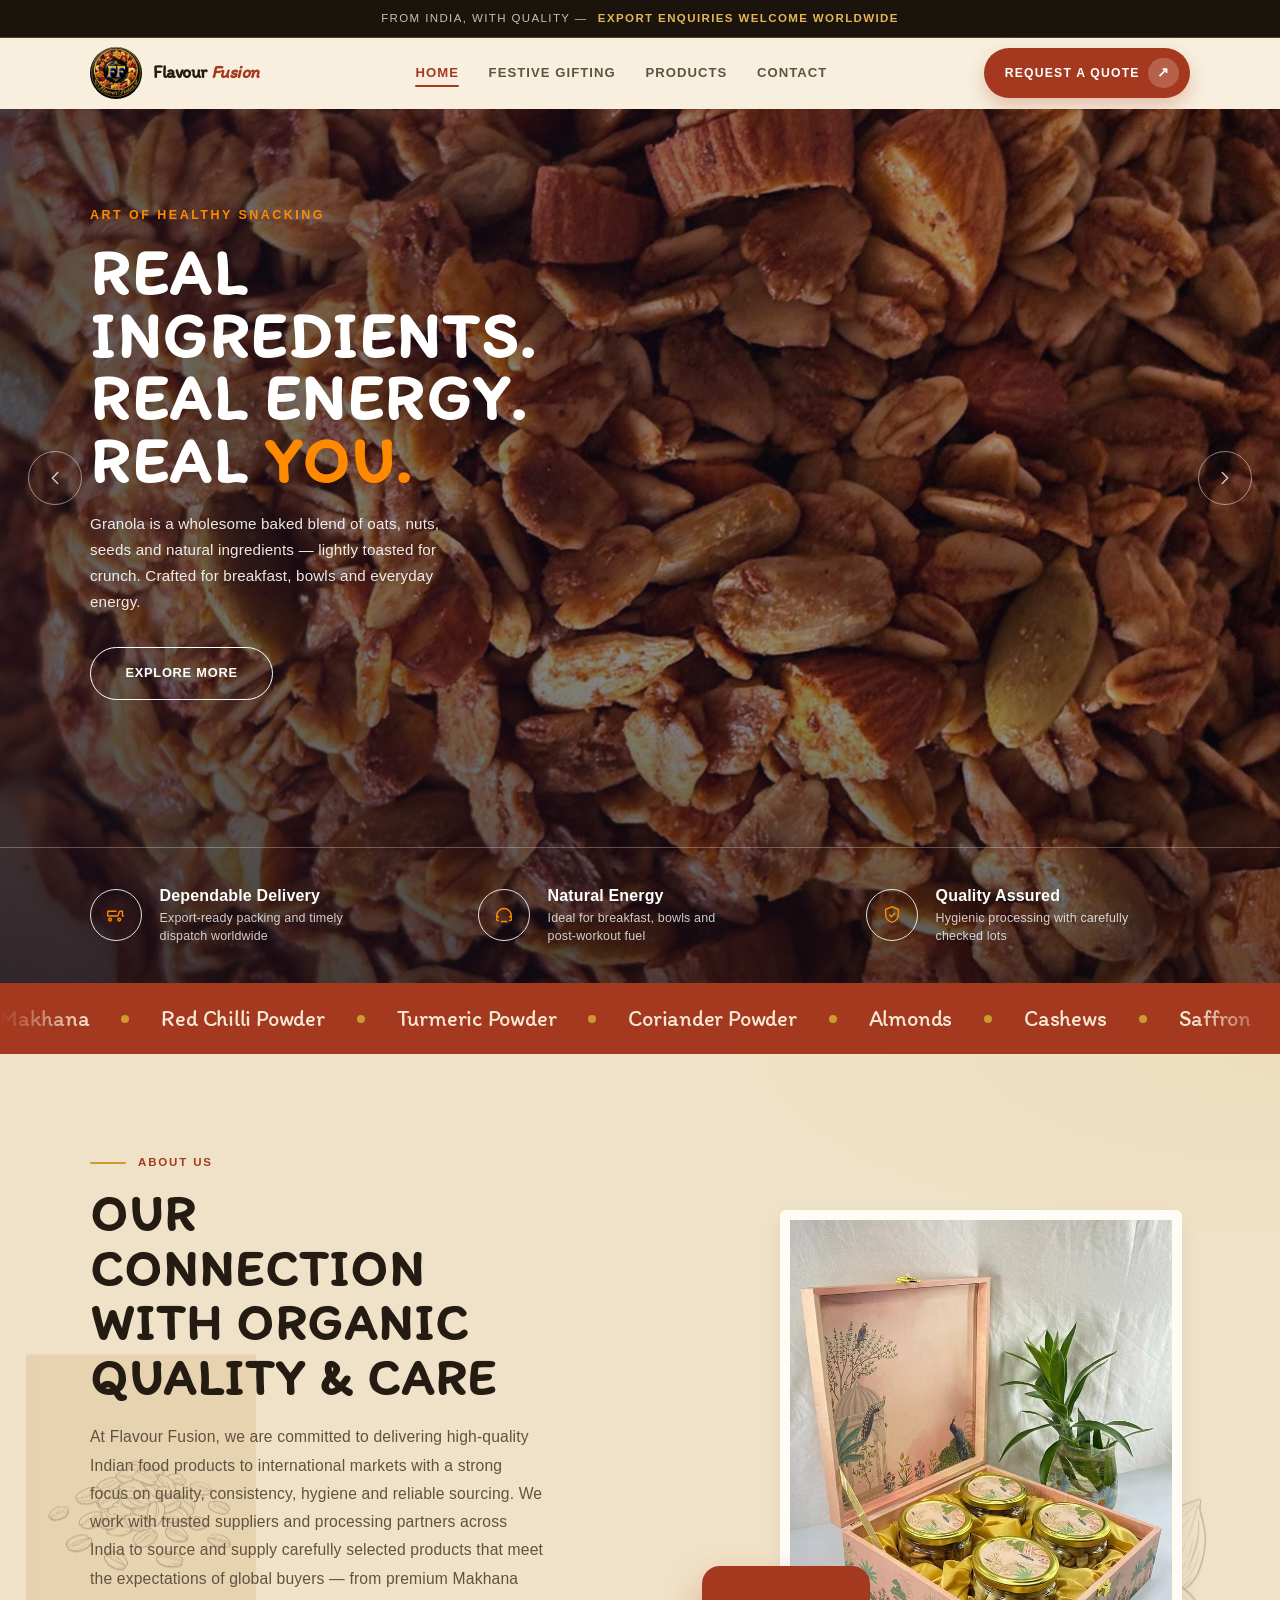
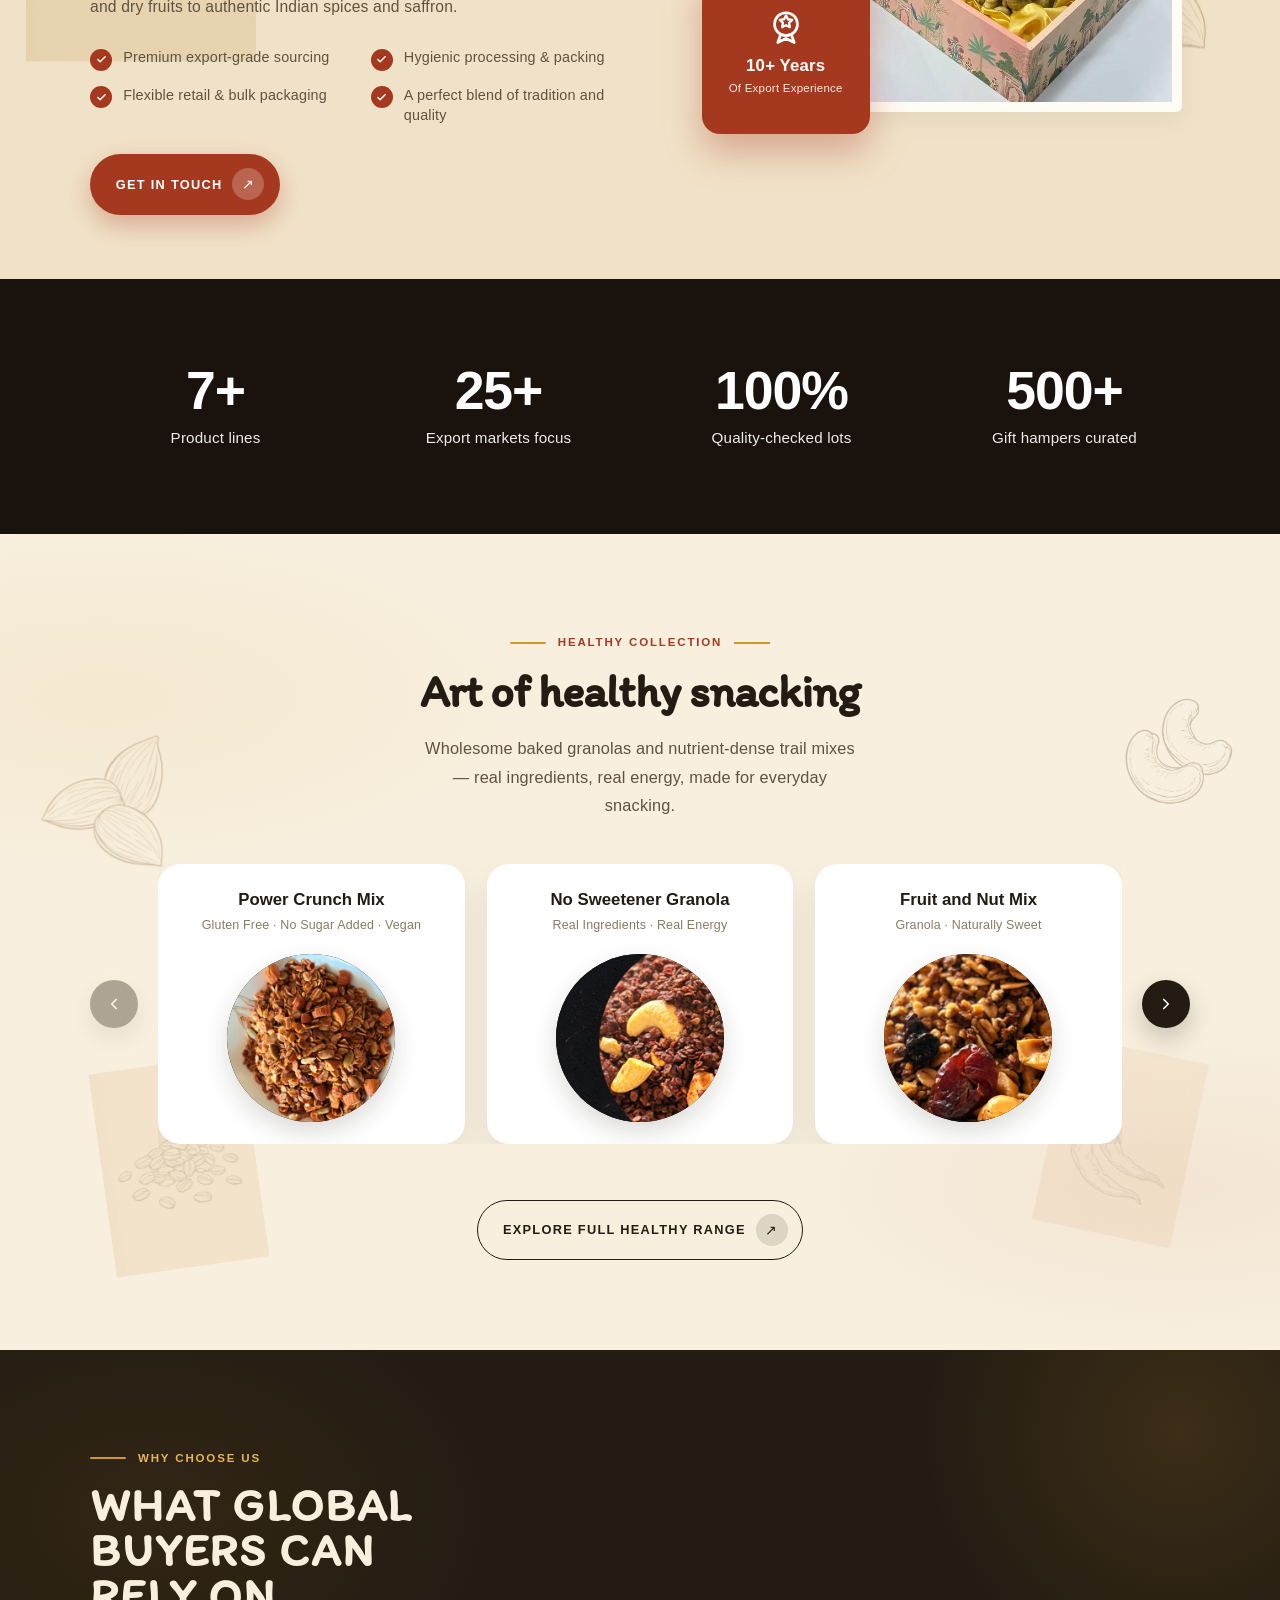
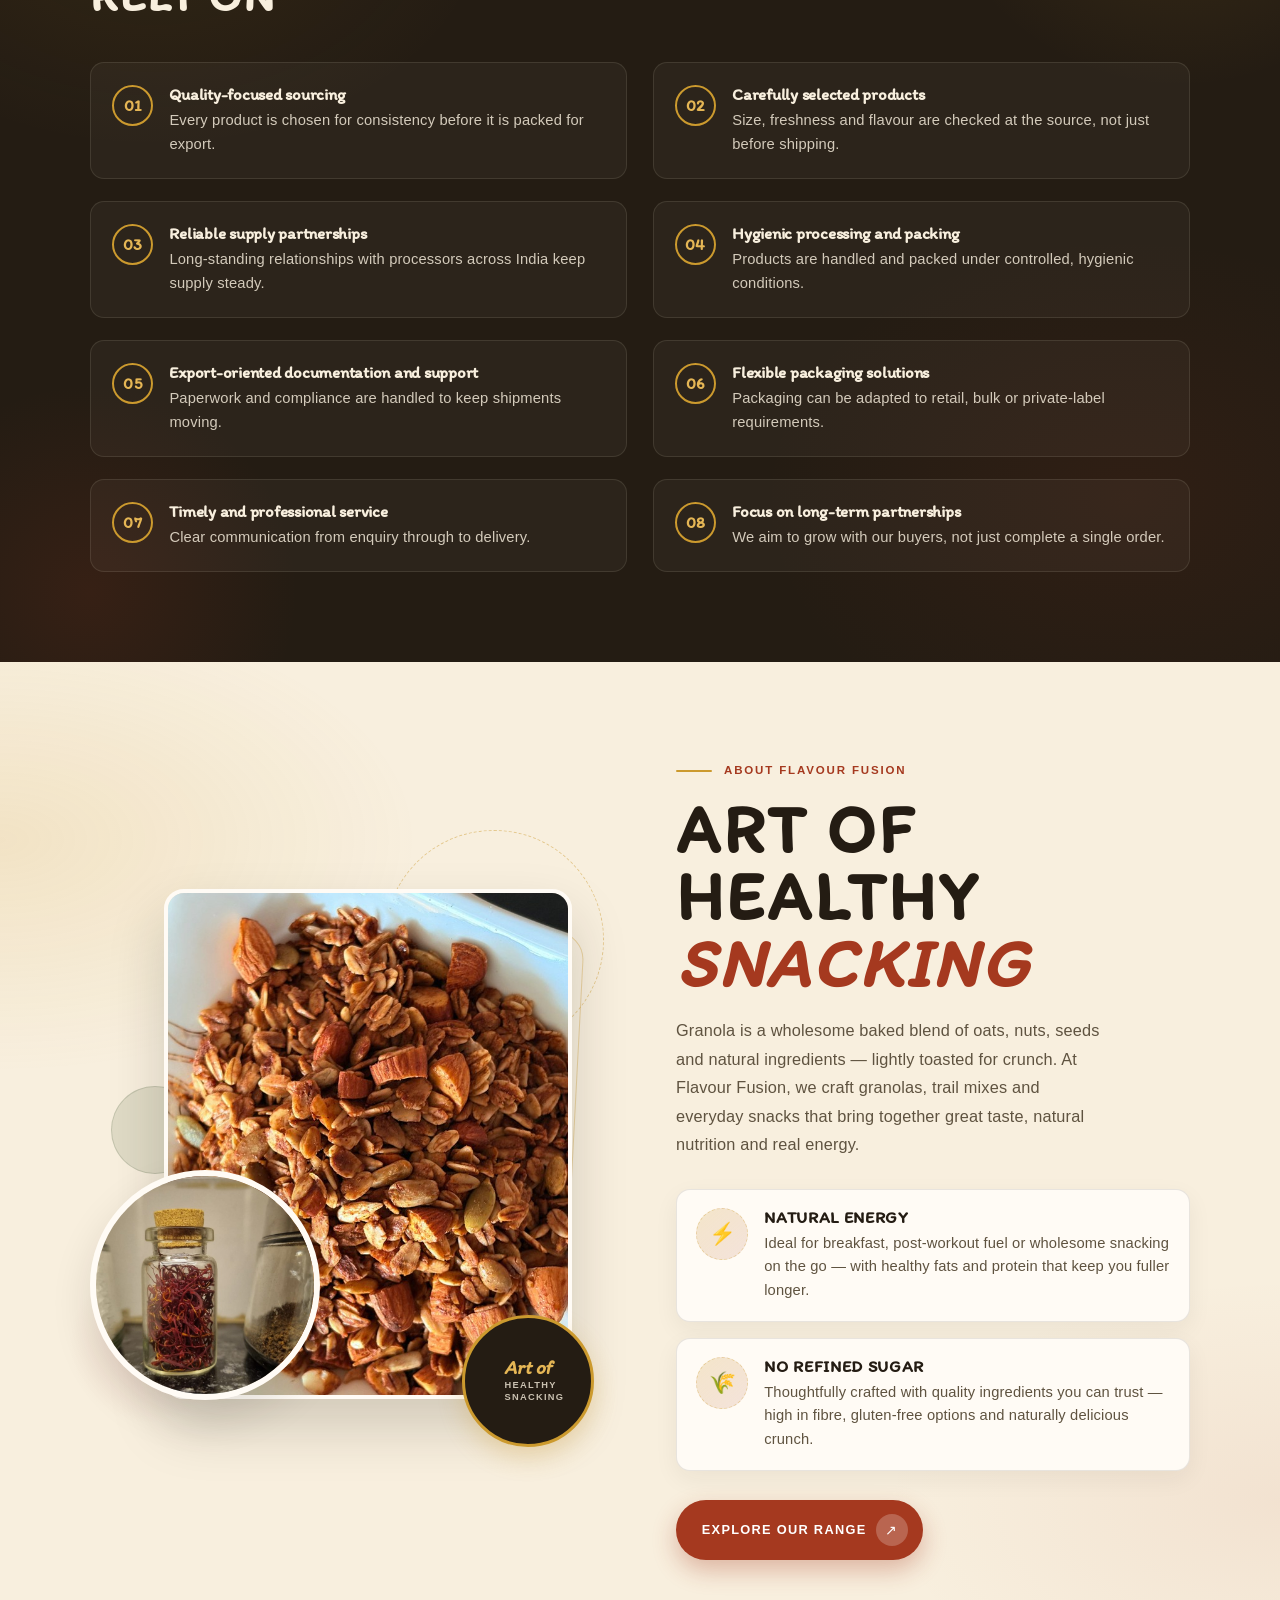
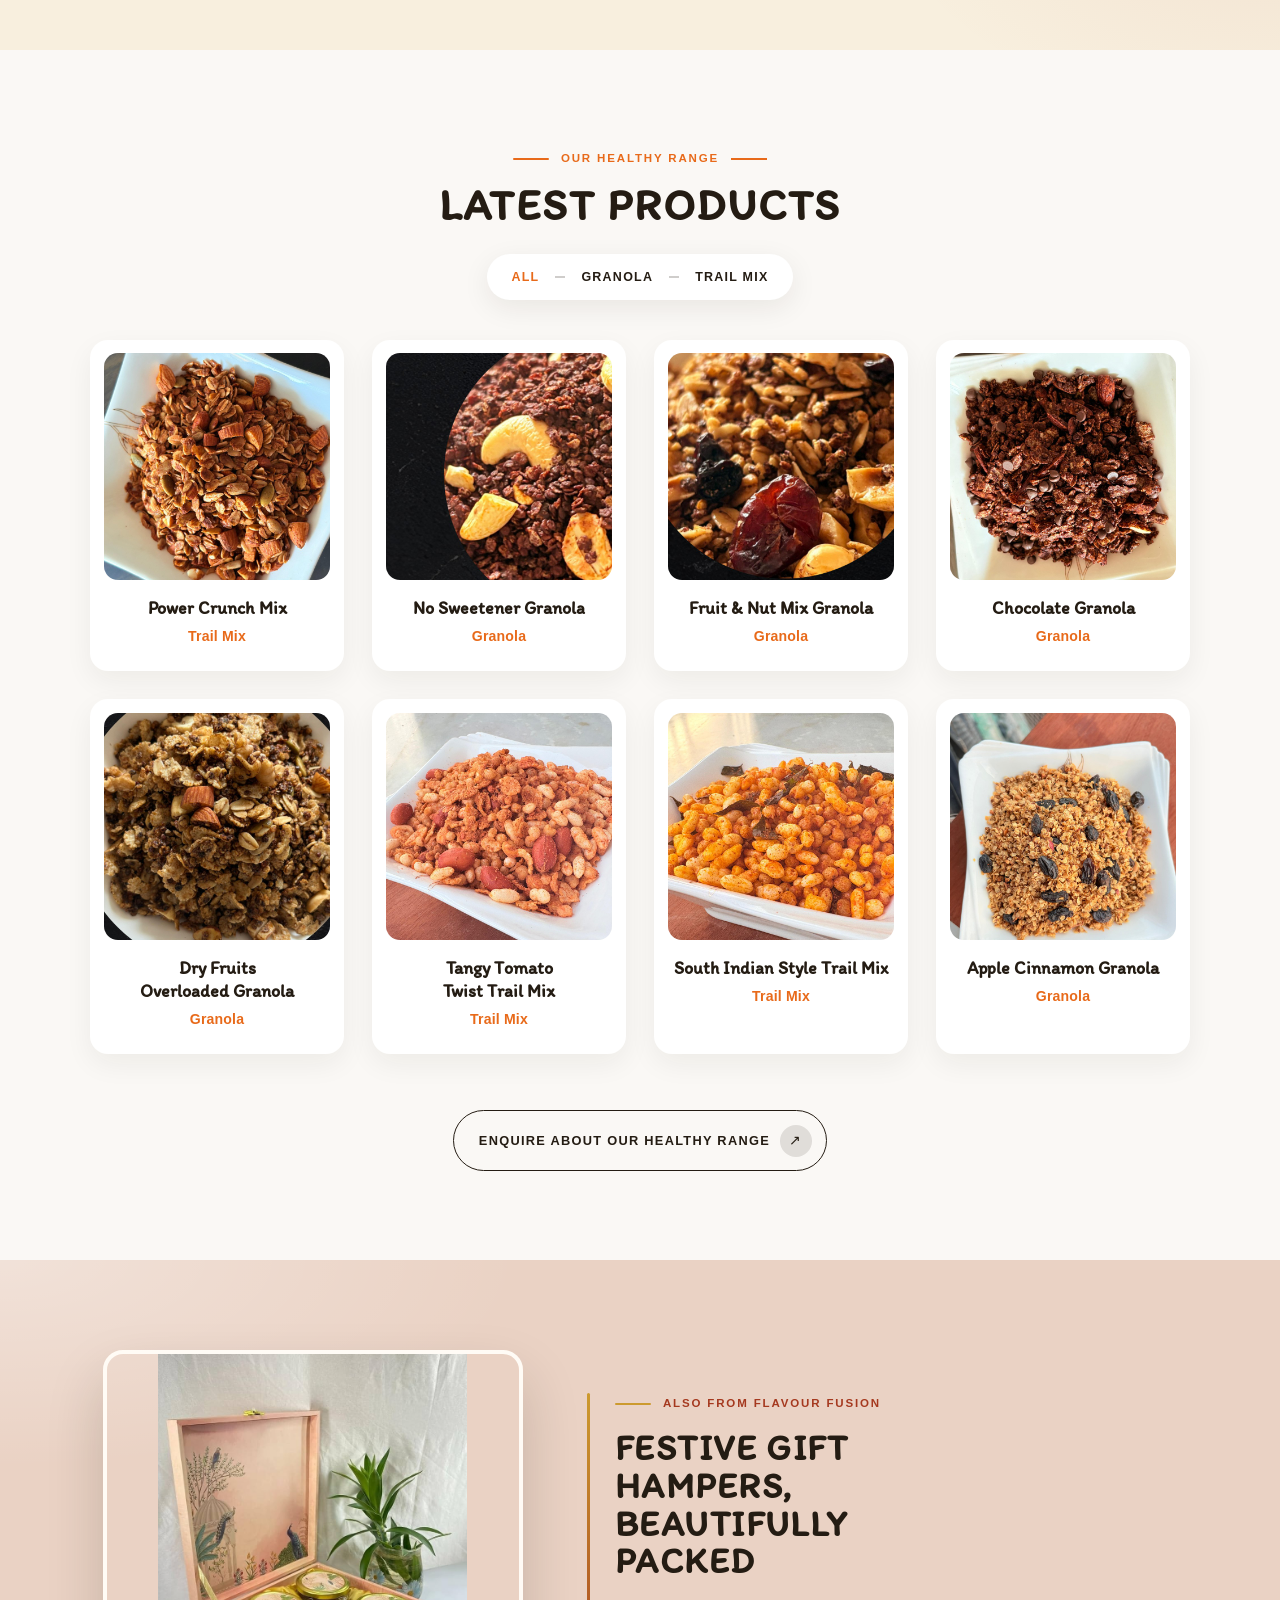
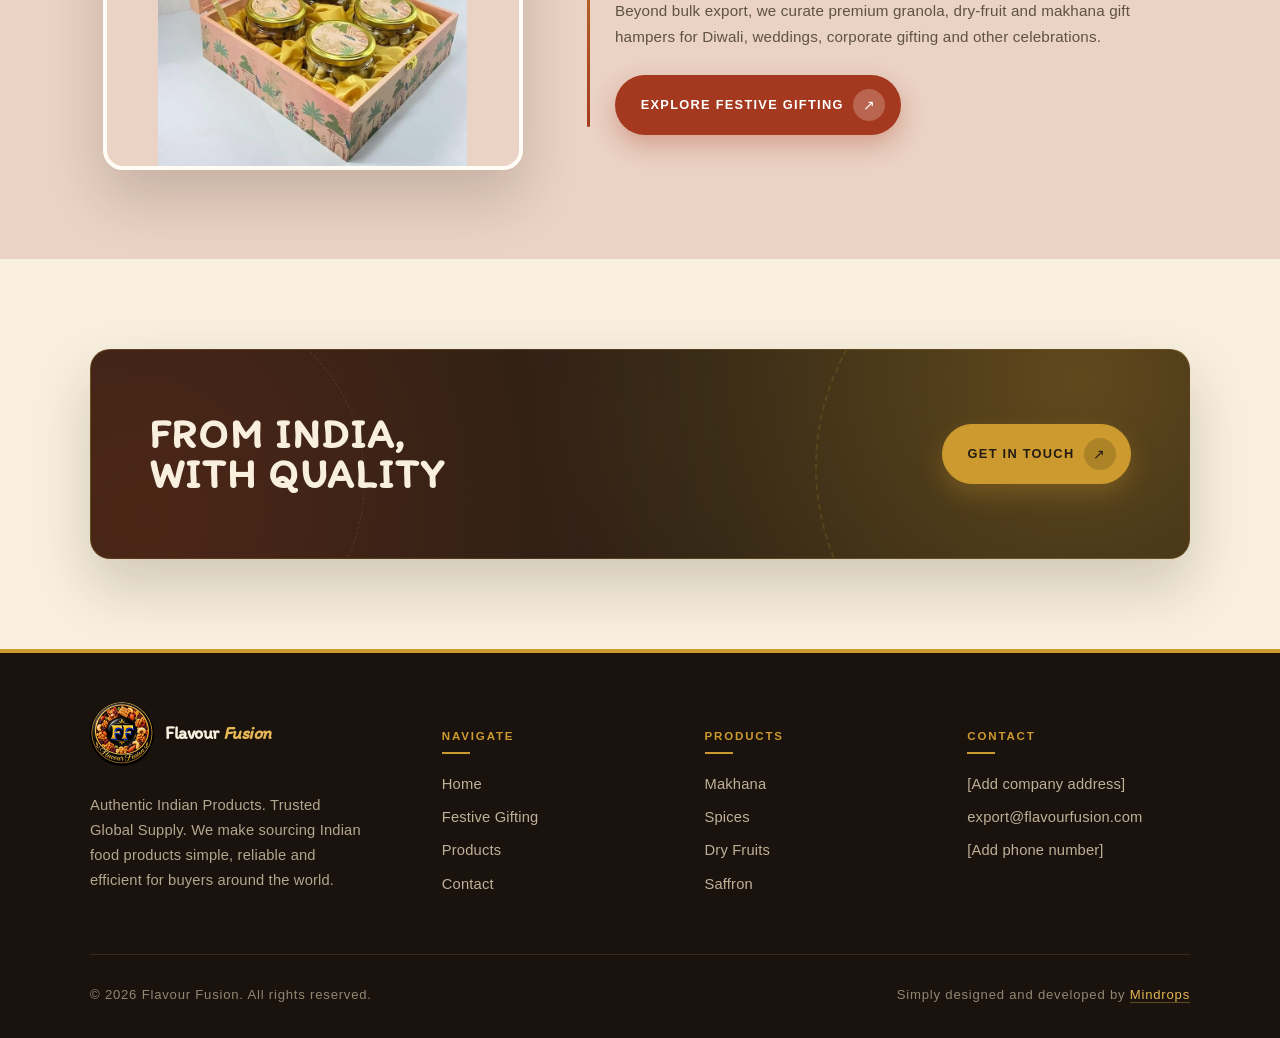
==== commit b82012c4: "Update logo styling across multiple pages: enhance logo presentation by adding a new accent class fo" ====
--- a/flavour-fussion-website/index.html
+++ b/flavour-fussion-website/index.html
@@ -24,7 +24,7 @@
   <nav class="nav wrap">
     <a href="index.html" class="logo" aria-label="Flavour Fusion">
       <img src="assets/logo.jpg" alt="Flavour Fusion">
-      <span class="logo-text"><strong>Flavour <span>Fusion</span></strong></span>
+      <span class="logo-text"><strong>Flavour <span class="logo-accent">Fusion</span></strong></span>
     </a>
     <button class="nav-toggle" aria-label="Toggle menu" aria-expanded="false">
       <span></span><span></span><span></span>
@@ -569,7 +569,7 @@
       <div class="footer-brand">
         <a href="index.html" class="logo" aria-label="Flavour Fusion">
           <img src="assets/logo.jpg" alt="Flavour Fusion">
-          <span class="logo-text"><strong>Flavour <span>Fusion</span></strong></span>
+          <span class="logo-text"><strong>Flavour <span class="logo-accent">Fusion</span></strong></span>
         </a>
         <p>Authentic Indian Products. Trusted Global Supply. We make sourcing Indian food products simple, reliable and efficient for buyers around the world.</p>
       </div>
--- a/flavour-fussion-website/css/style.css
+++ b/flavour-fussion-website/css/style.css
@@ -418,23 +418,23 @@
   display: flex;
   align-items: center;
   justify-content: space-between;
-  padding-top: 0.85rem;
-  padding-bottom: 0.85rem;
-  gap: 1.25rem;
+  padding-top: 0.55rem;
+  padding-bottom: 0.55rem;
+  gap: 1rem;
   z-index: 1;
 }
 .logo {
   display: inline-flex;
   align-items: center;
-  gap: 0.85rem;
+  gap: 0.7rem;
   flex-shrink: 0;
   line-height: 1;
   text-decoration: none;
   color: inherit;
 }
 .logo img {
-  width: 96px;
-  height: 96px;
+  width: 52px;
+  height: 52px;
   display: block;
   object-fit: cover;
   object-position: center;
@@ -446,44 +446,49 @@
 }
 .logo-text {
   display: flex;
-  flex-direction: column;
+  align-items: center;
   min-width: 0;
+  line-height: 1;
+  /* Optical nudge: Itim metrics sit slightly low next to the mark */
+  transform: translateY(-0.08em);
 }
 .logo-text strong {
   font-family: var(--font-display);
   font-weight: 600;
-  font-size: clamp(1.2rem, 1.7vw, 1.42rem);
+  font-size: clamp(1.05rem, 1.4vw, 1.22rem);
   letter-spacing: -0.025em;
-  line-height: 1.05;
+  line-height: 1;
   color: var(--ink);
   white-space: nowrap;
 }
-.logo-text strong span {
+.logo-text strong span,
+.logo-text .logo-accent {
   color: var(--chilli);
   font-style: italic;
   font-weight: 600;
 }
 .footer-brand .logo img {
-  width: 110px;
-  height: 110px;
+  width: 64px;
+  height: 64px;
 }
 .footer-brand .logo-text strong {
   color: var(--paper);
 }
-.footer-brand .logo-text strong span {
+.footer-brand .logo-text strong span,
+.footer-brand .logo-text .logo-accent {
   color: var(--turmeric-soft);
 }
 .site-header.is-stuck .logo img {
-  width: 80px;
-  height: 80px;
+  width: 44px;
+  height: 44px;
 }
 .site-header.is-stuck .logo-text strong {
-  font-size: 1.15rem;
+  font-size: 1.05rem;
 }
 
 @media (max-width: 480px) {
-  .logo img { width: 72px; height: 72px; }
-  .logo-text strong { font-size: 1.05rem; }
+  .logo img { width: 44px; height: 44px; }
+  .logo-text strong { font-size: 0.98rem; }
 }
 
 .nav-links {
@@ -1057,14 +1062,136 @@
 }
 
 /* ============================================================
-   Gifting hero (rose theme)
+   Gifting hero (rose theme) + starting section (about-flavour layout)
    ============================================================ */
+.gifting-page .gift-start.section {
+  padding-top: clamp(1.5rem, 3vw, 2.5rem);
+  padding-bottom: clamp(2.5rem, 5vw, 4rem);
+}
+.gifting-page .gift-start.about-flavour {
+  background: var(--rose);
+  background-image:
+    radial-gradient(800px 320px at 0% 0%, rgba(255, 255, 255, 0.35), transparent 65%),
+    radial-gradient(640px 280px at 100% 90%, rgba(204, 154, 46, 0.12), transparent 60%);
+}
+.gifting-page .gift-start .about-flavour__grid {
+  align-items: stretch;
+  gap: clamp(1.75rem, 4vw, 3.25rem);
+}
+.gifting-page .gift-start .about-flavour__visual {
+  min-height: 0;
+  height: 100%;
+  padding: 0.35rem 1rem 1.75rem 0.25rem;
+}
+.gifting-page .gift-start .about-flavour__main,
+.gifting-page .gift-start .about-flavour__secondary {
+  background: rgba(255, 251, 245, 0.55);
+}
+.gifting-page .gift-start .about-flavour__main {
+  width: 78%;
+  aspect-ratio: auto;
+  height: 100%;
+  max-height: 100%;
+  min-height: 260px;
+}
+.gifting-page .gift-start .about-flavour__main img,
+.gifting-page .gift-start .about-flavour__secondary img {
+  object-fit: contain;
+  padding: 0.55rem;
+}
+.gifting-page .gift-start .about-flavour__secondary {
+  width: min(38%, 150px);
+  bottom: 10%;
+  border-width: 4px;
+}
+.gifting-page .gift-start .about-flavour__badge {
+  width: 96px;
+  height: 96px;
+  right: 4%;
+  bottom: 2%;
+  padding: 0.55rem;
+}
+.gifting-page .gift-start .about-flavour__badge strong {
+  font-size: 0.95rem;
+}
+.gifting-page .gift-start .about-flavour__badge span {
+  font-size: 0.52rem;
+}
+.gifting-page .gift-start .about-flavour__frame {
+  width: 68%;
+  top: 8%;
+}
+.gifting-page .gift-start .about-flavour__shape--a {
+  width: 150px;
+  height: 150px;
+}
+.gifting-page .gift-start .about-flavour__shape--b {
+  width: 110px;
+  height: 110px;
+}
+.gifting-page .gift-start .about-flavour__shape--c {
+  width: 64px;
+  height: 64px;
+}
+.gifting-page .gift-start .about-flavour__copy {
+  display: flex;
+  flex-direction: column;
+  justify-content: center;
+}
+.gifting-page .gift-start .about-flavour__copy .main-slider__title {
+  font-size: clamp(1.7rem, 3.2vw, 2.45rem);
+  max-width: 14ch;
+  line-height: 1.05;
+}
+.gifting-page .gift-start .about-flavour__lede {
+  margin: 0.9rem 0 1.15rem;
+  font-size: 0.95rem;
+  line-height: 1.65;
+}
+.gifting-page .gift-start .occasion-row {
+  margin: 0.15rem 0 1.15rem;
+}
+.gifting-page .gift-start .about-flavour__features {
+  margin-bottom: 0.85rem;
+  gap: 0.75rem;
+}
+.gifting-page .gift-start .about-feature {
+  padding: 0.85rem 1rem;
+}
+.gifting-page .gift-start .about-feature__icon {
+  width: 40px;
+  height: 40px;
+  font-size: 0.95rem;
+}
+.gifting-page .gift-start .about-feature h3 {
+  font-size: 0.98rem;
+  margin-bottom: 0.2rem;
+}
+.gifting-page .gift-start .about-feature p {
+  font-size: 0.85rem;
+  line-height: 1.45;
+}
+
+@media (max-width: 960px) {
+  .gifting-page .gift-start .about-flavour__visual {
+    min-height: 340px;
+    height: auto;
+    max-height: 380px;
+  }
+  .gifting-page .gift-start .about-flavour__main {
+    min-height: 240px;
+    height: auto;
+    aspect-ratio: 1 / 1.05;
+    max-height: 300px;
+  }
+}
+
 .section--rose .gift-hero {
   display: grid;
-  grid-template-columns: 1fr 1fr;
-  gap: clamp(2rem, 5vw, 4rem);
+  grid-template-columns: 1.1fr 0.9fr;
+  gap: clamp(1.5rem, 4vw, 3rem);
   align-items: center;
-  padding: clamp(3rem, 6vw, 5rem) 0;
+  padding: clamp(1.25rem, 2.5vw, 2rem) 0 0;
   position: relative;
 }
 .gift-hero .hero-copy {
@@ -1074,32 +1201,49 @@
 .gift-hero .hero-copy .kicker::before { background: var(--turmeric); }
 .gift-hero .hero-copy h1 {
   color: var(--ink);
-  font-size: clamp(2.3rem, 4.6vw, 3.6rem);
-  max-width: 12ch;
+  font-size: clamp(1.85rem, 3.6vw, 2.75rem);
+  max-width: 16ch;
   font-optical-sizing: auto;
   font-weight: 700;
   text-transform: uppercase;
-  letter-spacing: 0.045em;
-  line-height: 0.98;
+  letter-spacing: 0.04em;
+  line-height: 1.05;
 }
 .gift-hero .hero-copy p.lede {
   color: var(--ink-muted);
-  margin-top: 1.25rem;
-  font-size: 1.02rem;
+  margin-top: 1rem;
+  font-size: 0.98rem;
   max-width: 44ch;
-  line-height: 1.75;
-}
-.gift-hero > img {
+  line-height: 1.65;
+}
+.gift-hero > img,
+.gift-hero .gift-media {
+  margin: 0;
+  justify-self: center;
+}
+.gift-hero > img,
+.gift-hero .gift-media img {
+  display: block;
+  width: 100%;
+  max-width: 340px;
+  max-height: 340px;
+  margin-inline: auto;
+  object-fit: contain;
   border-radius: var(--radius-l);
-  border: 3px solid var(--surface);
-  box-shadow: var(--shadow-hero);
-  width: 100%;
-  object-fit: cover;
+  border: none;
+  box-shadow: var(--shadow-soft);
+  background: transparent;
 }
 
 @media (max-width: 860px) {
   .section--rose .gift-hero { grid-template-columns: 1fr; }
+  .gift-hero .gift-media,
   .gift-hero > img { order: -1; }
+  .gift-hero .gift-media img,
+  .gift-hero > img {
+    max-width: 260px;
+    max-height: 260px;
+  }
 }
 
 /* ============================================================
@@ -2210,93 +2354,156 @@
 }
 
 /* ============================================================
-   Gifting page — gift options + occasion pills
+   Gifting page — compact images, options, occasions
    ============================================================ */
+.gifting-page .gift-section {
+  padding: clamp(2.5rem, 4.5vw, 3.75rem) 0;
+}
+.gifting-page .gift-section--cta {
+  padding-top: clamp(2rem, 3.5vw, 3rem);
+  padding-bottom: clamp(2rem, 3.5vw, 3rem);
+}
+.gifting-page .section-head {
+  margin-bottom: 1.75rem;
+}
+.gifting-page .section-head--center {
+  margin-left: auto;
+  margin-right: auto;
+  text-align: center;
+}
+.gifting-page .section-head--center .main-slider__title {
+  max-width: 18ch;
+  margin-inline: auto;
+  font-size: clamp(1.65rem, 3vw, 2.35rem);
+}
+
+.showcase--gift {
+  grid-template-columns: 0.85fr 1.15fr;
+  gap: clamp(1.5rem, 3.5vw, 2.75rem);
+}
+.showcase--gift-reverse {
+  grid-template-columns: 1.15fr 0.85fr;
+}
+.showcase--gift .gift-media {
+  margin: 0;
+  justify-self: center;
+}
+.showcase--gift .gift-media img {
+  display: block;
+  width: 100%;
+  max-width: 300px;
+  max-height: 300px;
+  margin-inline: auto;
+  object-fit: contain;
+  border: none;
+  border-radius: var(--radius-m);
+  box-shadow: var(--shadow-soft);
+  background: transparent;
+}
+.gift-jar-pair {
+  display: flex;
+  align-items: center;
+  justify-content: center;
+  gap: 0.75rem;
+  flex-wrap: wrap;
+}
+.gift-media--jar img {
+  max-width: 150px !important;
+  max-height: 220px !important;
+}
+
 .gift-options {
   display: grid;
   grid-template-columns: repeat(3, 1fr);
-  gap: 1.75rem;
+  gap: 1rem;
 }
 .gift-option {
   background: var(--surface);
-  border-radius: var(--radius-l);
-  padding: 2rem 1.85rem;
+  border-radius: var(--radius-m);
+  padding: 1.25rem 1.2rem;
   border: 1px solid var(--cream-line);
   box-shadow: var(--shadow-soft);
   position: relative;
   overflow: hidden;
-  transition: transform 0.4s var(--ease-premium), box-shadow 0.4s ease, border-color 0.4s ease;
+  transition: transform 0.35s var(--ease-premium), box-shadow 0.35s ease, border-color 0.35s ease;
 }
 .gift-option::before {
   content: "";
   position: absolute;
-  top: 1.5rem; right: 1.5rem;
-  width: 32px; height: 32px;
-  border-radius: 50%;
-  border: 1px dashed var(--gold-line);
-  background: url("data:image/svg+xml;utf8,<svg xmlns='http://www.w3.org/2000/svg' viewBox='0 0 24 24' fill='none' stroke='%23CC9A2E' stroke-width='2' stroke-linecap='round' stroke-linejoin='round'><path d='M7 17L17 7M17 7H8M17 7v9'/></svg>") center/16px no-repeat;
-  transition: transform 0.4s var(--ease-premium), background-color 0.3s ease;
-}
-.gift-option::after {
-  content: "";
-  position: absolute;
-  right: -60px; bottom: -60px;
-  width: 160px; height: 160px;
-  border-radius: 50%;
-  background: radial-gradient(circle, rgba(204, 154, 46, 0.16), transparent 70%);
-  transform: scale(0);
-  transition: transform 0.6s var(--ease-premium);
-  pointer-events: none;
-}
+  top: 0; left: 0; right: 0;
+  height: 3px;
+  background: linear-gradient(90deg, var(--chilli), var(--turmeric));
+}
+.gift-option::after { display: none; }
 .gift-option h4 {
-  font-size: 1.1rem;
-  margin-bottom: 0.6rem;
+  font-family: var(--font-display);
+  font-size: 1.05rem;
+  margin: 0 0 0.4rem;
   color: var(--ink);
-  padding-right: 3rem;
-  transition: color 0.3s ease;
-}
-.gift-option p { font-size: 0.94rem; color: var(--ink-muted); line-height: 1.65; }
+  letter-spacing: 0;
+  text-transform: none;
+  font-weight: 600;
+  padding-right: 0;
+}
+.gift-option p {
+  font-size: 0.88rem;
+  color: var(--ink-muted);
+  line-height: 1.55;
+  margin: 0;
+}
 .gift-option:hover {
-  transform: translateY(-6px);
+  transform: translateY(-4px);
   box-shadow: var(--shadow-lift);
   border-color: var(--gold-line);
 }
-.gift-option:hover::before { transform: rotate(45deg); }
-.gift-option:hover::after { transform: scale(1); }
 .gift-option:hover h4 { color: var(--chilli); }
-
-@media (max-width: 960px) { .gift-options { grid-template-columns: repeat(2, 1fr); } }
-@media (max-width: 620px) { .gift-options { grid-template-columns: 1fr; } }
 
 .occasion-row {
   display: flex;
   flex-wrap: wrap;
-  gap: 0.7rem;
-  margin-top: 1.8rem;
+  gap: 0.45rem;
+  margin: 1.15rem 0 1.35rem;
 }
 .occasion-pill {
-  border: 1px solid rgba(165, 57, 31, 0.25);
+  display: inline-flex;
+  align-items: center;
+  padding: 0.35rem 0.75rem;
   border-radius: var(--radius-pill);
-  padding: 0.6rem 1.35rem;
-  font-size: 0.82rem;
+  background: rgba(255, 251, 245, 0.85);
+  border: 1px solid rgba(165, 57, 31, 0.18);
+  color: var(--ink);
+  font-size: 0.72rem;
   font-weight: 600;
-  letter-spacing: 0.06em;
+  letter-spacing: 0.04em;
   text-transform: uppercase;
-  background: var(--surface);
-  color: var(--ink);
-  transition:
-    transform 0.35s var(--ease-out-back),
-    background 0.35s ease,
-    color 0.35s ease,
-    border-color 0.35s ease,
-    box-shadow 0.35s ease;
+  transition: border-color 0.25s ease, color 0.25s ease;
 }
 .occasion-pill:hover {
-  background: var(--chilli);
-  color: #fff;
   border-color: var(--chilli);
-  transform: translateY(-3px) scale(1.03);
-  box-shadow: 0 10px 22px rgba(165, 57, 31, 0.35);
+  color: var(--chilli);
+  background: rgba(255, 251, 245, 0.95);
+  transform: none;
+  box-shadow: none;
+}
+
+@media (max-width: 960px) {
+  .gift-options { grid-template-columns: repeat(2, 1fr); }
+}
+@media (max-width: 860px) {
+  .showcase--gift,
+  .showcase--gift-reverse { grid-template-columns: 1fr; }
+  .showcase--gift .gift-media { order: -1; }
+  .showcase--gift .gift-media img {
+    max-width: 240px;
+    max-height: 240px;
+  }
+  .gift-media--jar img {
+    max-width: 120px !important;
+    max-height: 180px !important;
+  }
+}
+@media (max-width: 620px) {
+  .gift-options { grid-template-columns: 1fr; }
 }
 
 /* ============================================================
@@ -2613,137 +2820,193 @@
 }
 
 /* ============================================================
-   Contact page — cards + form
+   Contact page — form left + details right (one view)
    ============================================================ */
-.contact-grid {
+.contact-view {
+  position: relative;
+  overflow: hidden;
+  padding: clamp(2rem, 4vw, 3.25rem) 0 clamp(2.5rem, 5vw, 4rem);
+  background:
+    radial-gradient(720px 320px at 100% 0%, rgba(204, 154, 46, 0.08), transparent 60%),
+    var(--paper);
+  min-height: calc(100vh - 7.5rem);
+}
+.contact-view__head {
+  text-align: left;
+  margin-bottom: clamp(1.5rem, 3vw, 2.25rem);
+  max-width: 40rem;
+}
+.contact-view__head h1 {
+  font-family: var(--font-display);
+  font-size: clamp(2rem, 4vw, 2.85rem);
+  font-weight: 700;
+  color: var(--ink);
+  line-height: 1.1;
+  letter-spacing: 0;
+  text-transform: none;
+  margin: 0 0 0.55rem;
+}
+.contact-view__head p {
+  margin: 0;
+  font-family: var(--font-body);
+  font-size: 1rem;
+  line-height: 1.6;
+  color: var(--ink-muted);
+  max-width: 42ch;
+}
+
+.contact-layout {
   display: grid;
-  grid-template-columns: 0.9fr 1.1fr;
-  gap: clamp(2rem, 4vw, 3.5rem);
-}
-.contact-card {
-  background: var(--surface);
+  grid-template-columns: 1.15fr 0.85fr;
+  gap: clamp(2rem, 5vw, 4rem);
+  align-items: center;
+}
+
+form.enquiry,
+form.enquiry.enquiry--panel {
+  background: #fff;
   border: 1px solid var(--cream-line);
-  border-radius: var(--radius-m);
-  padding: 1.75rem 1.85rem;
-  margin-bottom: 1.2rem;
+  border-radius: 16px;
+  padding: clamp(1.35rem, 2.5vw, 1.85rem);
+  box-shadow: 0 14px 36px rgba(36, 28, 19, 0.08);
   position: relative;
   overflow: hidden;
-  box-shadow: var(--shadow-soft);
-  transition: transform 0.4s var(--ease-premium), box-shadow 0.4s ease, border-color 0.4s ease;
-}
-.contact-card::before {
-  content: "";
-  position: absolute;
-  top: 0; bottom: 0; left: 0;
-  width: 4px;
-  background: linear-gradient(180deg, var(--chilli), var(--turmeric));
-  transform: scaleY(0.3);
-  transform-origin: top;
-  opacity: 0.5;
-  transition: transform 0.5s var(--ease-premium), opacity 0.4s ease;
-}
-.contact-card:hover {
-  transform: translateX(6px);
-  box-shadow: var(--shadow-lift);
-  border-color: var(--gold-line);
-}
-.contact-card:hover::before {
-  transform: scaleY(1);
-  opacity: 1;
-}
-.contact-card h4 {
-  font-family: var(--font-body);
-  font-size: 0.72rem;
-  letter-spacing: 0.16em;
-  text-transform: uppercase;
-  color: var(--chilli);
-  margin-bottom: 0.7rem;
-  font-weight: 700;
-}
-.contact-card p,
-.contact-card a {
-  font-size: 1rem;
-  color: var(--ink);
-  line-height: 1.55;
-  font-weight: 500;
-}
-.contact-card a { transition: color 0.25s ease; }
-.contact-card a:hover { color: var(--chilli); }
-.contact-card .muted {
-  color: var(--ink-muted);
-  font-size: 0.88rem;
-  margin-top: 0.4rem;
-  font-weight: 400;
-}
-
-form.enquiry {
-  background: var(--surface);
-  border: 1px solid var(--cream-line);
-  border-radius: var(--radius-l);
-  padding: clamp(1.8rem, 3vw, 2.8rem);
-  box-shadow: var(--shadow-lift);
-  position: relative;
-  overflow: hidden;
+  max-width: 100%;
 }
 form.enquiry::before {
   content: "";
   position: absolute;
   top: 0; left: 0; right: 0;
-  height: 4px;
+  height: 3px;
   background: linear-gradient(90deg, var(--chilli), var(--turmeric));
 }
-form.enquiry h3 {
-  font-size: 1.5rem;
-  margin-bottom: 0.4rem;
-  letter-spacing: -0.015em;
-}
-form.enquiry h3 + .form-note,
-form.enquiry > p:first-of-type {
-  font-size: 0.9rem;
-  color: var(--ink-muted);
-  margin-bottom: 1.5rem;
-}
-.field { margin-bottom: 1.25rem; }
+form.enquiry h3 { display: none; }
+
+.field { margin-bottom: 1rem; }
 .field label {
   display: block;
   font-family: var(--font-body);
-  font-size: 0.7rem;
-  font-weight: 700;
-  letter-spacing: 0.12em;
-  text-transform: uppercase;
-  margin-bottom: 0.45rem;
-  color: var(--ink-muted);
+  font-size: 0.78rem;
+  font-weight: 600;
+  letter-spacing: 0.02em;
+  text-transform: none;
+  margin-bottom: 0.4rem;
+  color: var(--ink);
 }
 .field input,
 .field select,
 .field textarea {
   width: 100%;
-  padding: 0.8rem 0.95rem;
-  border: 1.5px solid var(--cream-line);
-  border-radius: var(--radius-s);
-  background: var(--surface-warm);
+  padding: 0.7rem 0.9rem;
+  border: 1.5px solid rgba(36, 28, 19, 0.14);
+  border-radius: 10px;
+  background: #fff;
   font-family: var(--font-body);
   font-size: 0.95rem;
   color: var(--ink);
-  transition: border-color 0.3s ease, box-shadow 0.3s ease, background 0.3s ease;
+  transition: border-color 0.3s ease, box-shadow 0.3s ease;
+}
+.field input::placeholder,
+.field textarea::placeholder {
+  color: rgba(36, 28, 19, 0.38);
 }
 .field input:focus,
 .field select:focus,
 .field textarea:focus {
   border-color: var(--chilli);
-  background: var(--surface);
-  box-shadow: 0 0 0 3px rgba(165, 57, 31, 0.12);
-  transform: none;
+  background: #fff;
+  box-shadow: 0 0 0 3px rgba(165, 57, 31, 0.1);
   outline: none;
 }
-.field textarea { resize: vertical; min-height: 130px; }
-.field-row { display: grid; grid-template-columns: 1fr 1fr; gap: 1.2rem; }
-.form-note { font-size: 0.82rem; color: var(--ink-muted); margin-top: 0.8rem; }
+.field textarea {
+  resize: vertical;
+  min-height: 120px;
+  height: 120px;
+}
+.field-row {
+  display: grid;
+  grid-template-columns: 1fr 1fr;
+  gap: 1rem;
+}
+.field-row--2 { grid-template-columns: 1fr 1fr; }
+.enquiry--panel .btn {
+  margin-top: 0.25rem;
+}
+
+.contact-aside {
+  display: flex;
+  flex-direction: column;
+  align-items: flex-start;
+  gap: 0.65rem;
+  padding: 0.5rem 0;
+}
+.contact-aside__logo {
+  width: 120px;
+  height: 120px;
+  object-fit: cover;
+  border-radius: 50%;
+  margin-bottom: 0.5rem;
+}
+.contact-aside__email {
+  font-family: var(--font-body);
+  font-size: 1rem;
+  color: var(--ink);
+  font-weight: 500;
+  word-break: break-word;
+}
+.contact-aside__email:hover { color: var(--chilli); }
+.contact-aside__phone {
+  font-family: var(--font-body);
+  font-size: clamp(1.35rem, 2.4vw, 1.7rem);
+  font-weight: 700;
+  color: var(--ink);
+  line-height: 1.2;
+  margin-bottom: 0.5rem;
+}
+.contact-aside__phone:hover { color: var(--chilli); }
+.contact-aside__block {
+  margin-top: 0.65rem;
+}
+.contact-aside__block h4 {
+  font-family: var(--font-body);
+  font-size: 0.95rem;
+  font-weight: 700;
+  color: var(--ink);
+  margin: 0 0 0.45rem;
+  letter-spacing: 0;
+  text-transform: none;
+}
+.contact-aside__block p {
+  margin: 0;
+  font-family: var(--font-body);
+  font-size: 0.95rem;
+  line-height: 1.55;
+  color: var(--ink-muted);
+  max-width: 28ch;
+}
+.contact-aside__social {
+  display: flex;
+  flex-wrap: wrap;
+  gap: 0.65rem 1rem;
+}
+.contact-aside__social a {
+  font-family: var(--font-body);
+  font-size: 0.88rem;
+  font-weight: 600;
+  color: var(--chilli);
+  border-bottom: 1px solid rgba(165, 57, 31, 0.25);
+  padding-bottom: 1px;
+}
+.contact-aside__social a:hover {
+  color: var(--chilli-dark);
+  border-bottom-color: var(--chilli-dark);
+}
+
 .form-status {
-  margin-top: 1.1rem;
-  padding: 1rem 1.2rem;
+  margin-top: 0.85rem;
+  padding: 0.75rem 1rem;
   border-radius: var(--radius-s);
-  font-size: 0.92rem;
+  font-size: 0.88rem;
   display: none;
   font-weight: 500;
 }
@@ -2763,38 +3026,44 @@
 }
 
 @media (max-width: 860px) {
-  .contact-grid { grid-template-columns: 1fr; }
-  .field-row { grid-template-columns: 1fr; }
+  .contact-view { min-height: 0; }
+  .contact-layout {
+    grid-template-columns: 1fr;
+    gap: 2rem;
+  }
+  .contact-aside {
+    align-items: center;
+    text-align: center;
+  }
+  .contact-aside__block p { max-width: none; }
+  .contact-aside__social { justify-content: center; }
+}
+@media (max-width: 560px) {
+  .field-row,
+  .field-row--2 { grid-template-columns: 1fr; }
 }
 
 /* ============================================================
-   Footer — dark, structured
+   Footer — image background (same approach as stats-banner)
    ============================================================ */
 .site-footer {
-  background: var(--ink);
+  position: relative;
+  overflow: hidden;
   color: var(--paper);
   padding: clamp(4rem, 6vw, 5.5rem) 0 2rem;
   border-top: 4px solid var(--turmeric);
-  position: relative;
-  overflow: hidden;
-}
-.site-footer::before {
-  content: "";
-  position: absolute;
-  top: -180px; right: -120px;
-  width: 380px; height: 380px;
-  border-radius: 50%;
-  background: radial-gradient(circle, rgba(204, 154, 46, 0.14), transparent 70%);
-  pointer-events: none;
-}
+  background-color: #1a120c;
+  background-image:
+    linear-gradient(180deg, rgba(26, 18, 12, 0.78), rgba(36, 28, 19, 0.86)),
+    url("../assets/hero/slide-2.jpg");
+  background-position: center center;
+  background-size: cover;
+  background-repeat: no-repeat;
+  background-attachment: fixed;
+}
+.site-footer::before,
 .site-footer::after {
-  content: "";
-  position: absolute;
-  bottom: -100px; left: -80px;
-  width: 280px; height: 280px;
-  border-radius: 50%;
-  background: radial-gradient(circle, rgba(165, 57, 31, 0.16), transparent 70%);
-  pointer-events: none;
+  display: none;
 }
 .site-footer .wrap { position: relative; z-index: 1; }
 .footer-grid {
@@ -2803,6 +3072,9 @@
   gap: 2.5rem;
   padding-bottom: 3rem;
   border-bottom: 1px solid rgba(245, 230, 200, 0.12);
+}
+.footer-brand {
+  margin-top: -1.75rem;
 }
 .footer-brand .logo img { filter: none; }
 .footer-brand p {
@@ -2866,6 +3138,9 @@
   border-bottom-color: var(--turmeric);
 }
 
+@media (max-width: 900px) {
+  .site-footer { background-attachment: scroll; }
+}
 @media (max-width: 780px) { .footer-grid { grid-template-columns: 1fr 1fr; } }
 @media (max-width: 500px) { .footer-grid { grid-template-columns: 1fr; } }
 
@@ -3091,6 +3366,7 @@
 .js form.enquiry,
 .js .showcase > img,
 .js .gift-hero > img,
+.js .gift-media img,
 .js .about-collage,
 .js .about-copy,
 .js .about-flavour__main,
@@ -3116,6 +3392,7 @@
 .js .about-flavour__secondary.is-revealed { animation-name: ff-in-right; }
 .js .cta-banner.is-revealed,
 .js .gift-hero > img.is-revealed,
+.js .gift-media img.is-revealed,
 .js .experience-badge.is-revealed,
 .js .about-flavour__badge.is-revealed { animation-name: ff-in-zoom; }
 .js .occasion-pill.is-revealed { animation-name: ff-in-pop; }
@@ -3140,7 +3417,8 @@
 
 /* Image mask reveal — now merged into standard reveal path */
 .js .showcase > img.is-revealed,
-.js .gift-hero > img.is-revealed {
+.js .gift-hero > img.is-revealed,
+.js .gift-media img.is-revealed {
   animation: ff-mask-reveal 1.1s var(--ease-premium) both;
 }
 
@@ -3223,6 +3501,7 @@
   .js form.enquiry,
   .js .showcase > img,
   .js .gift-hero > img,
+  .js .gift-media img,
   .js .about-collage,
   .js .about-copy,
   .js .about-flavour__main,
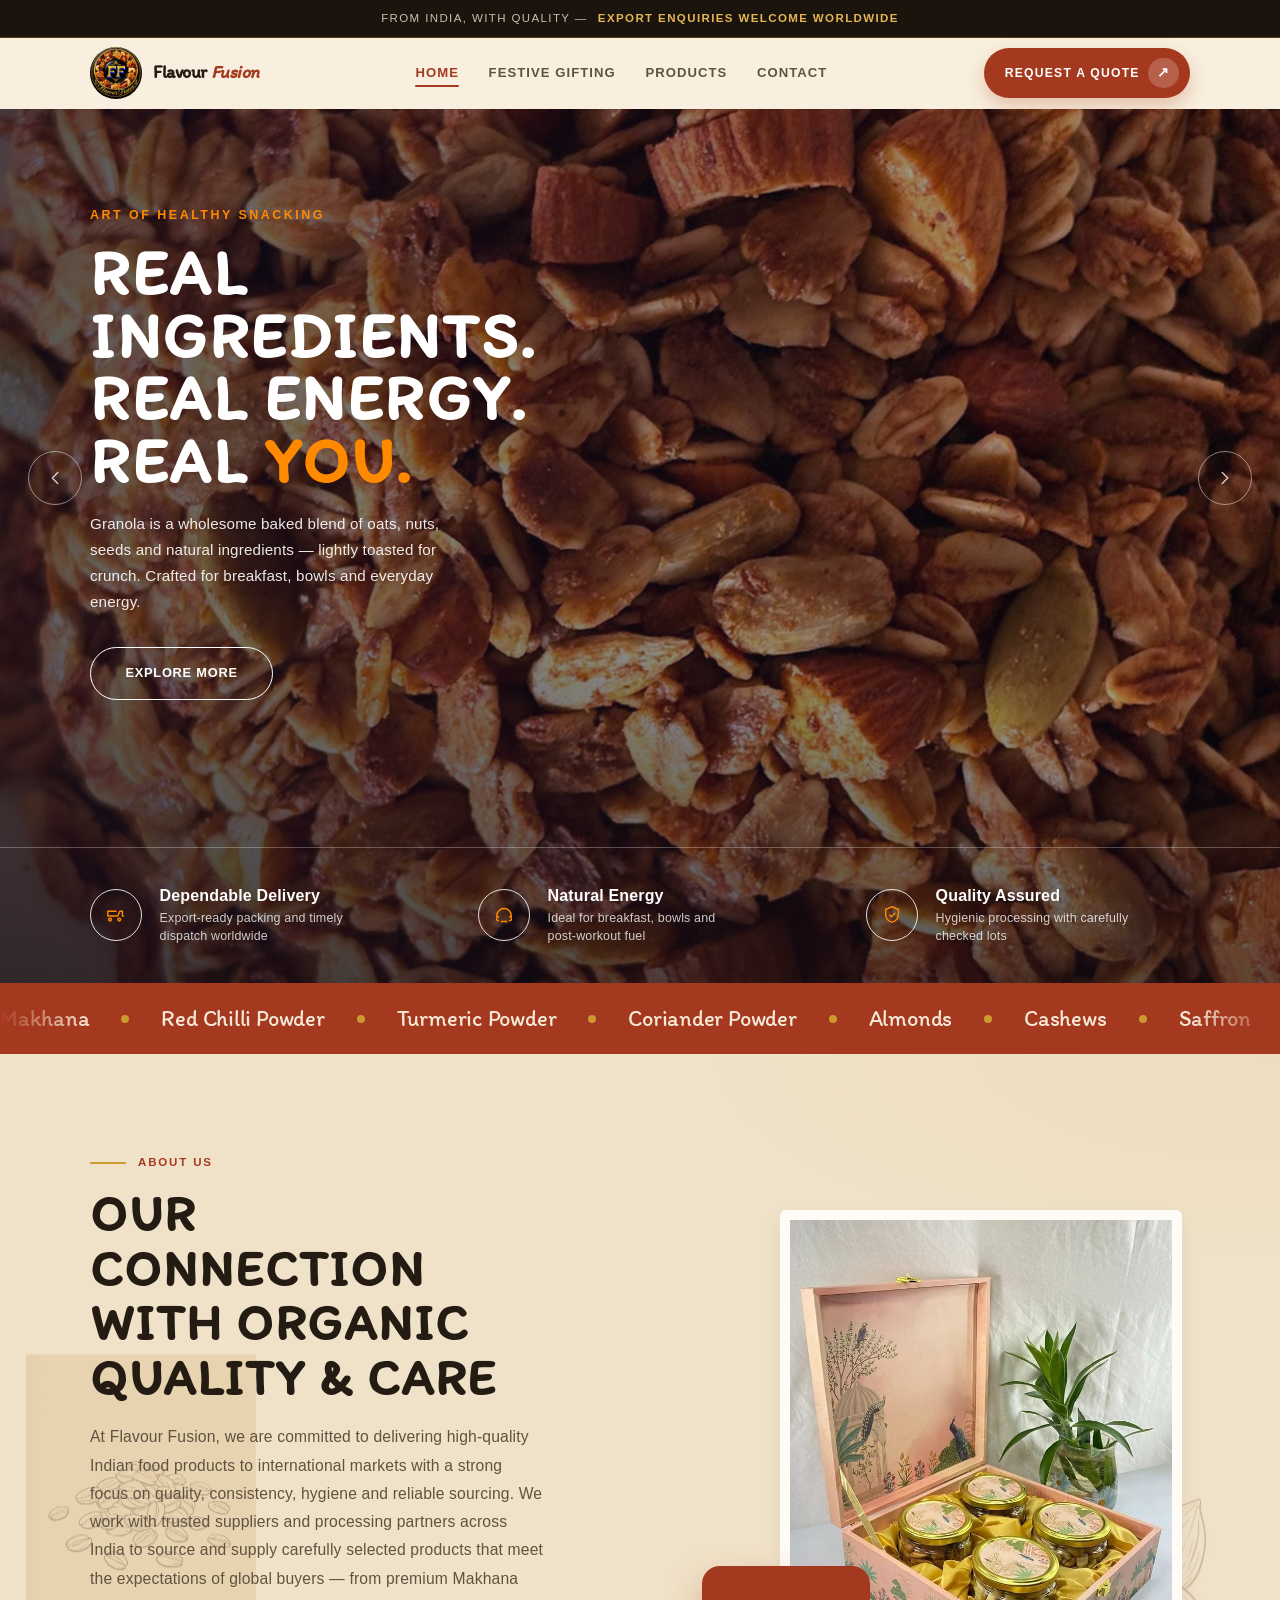
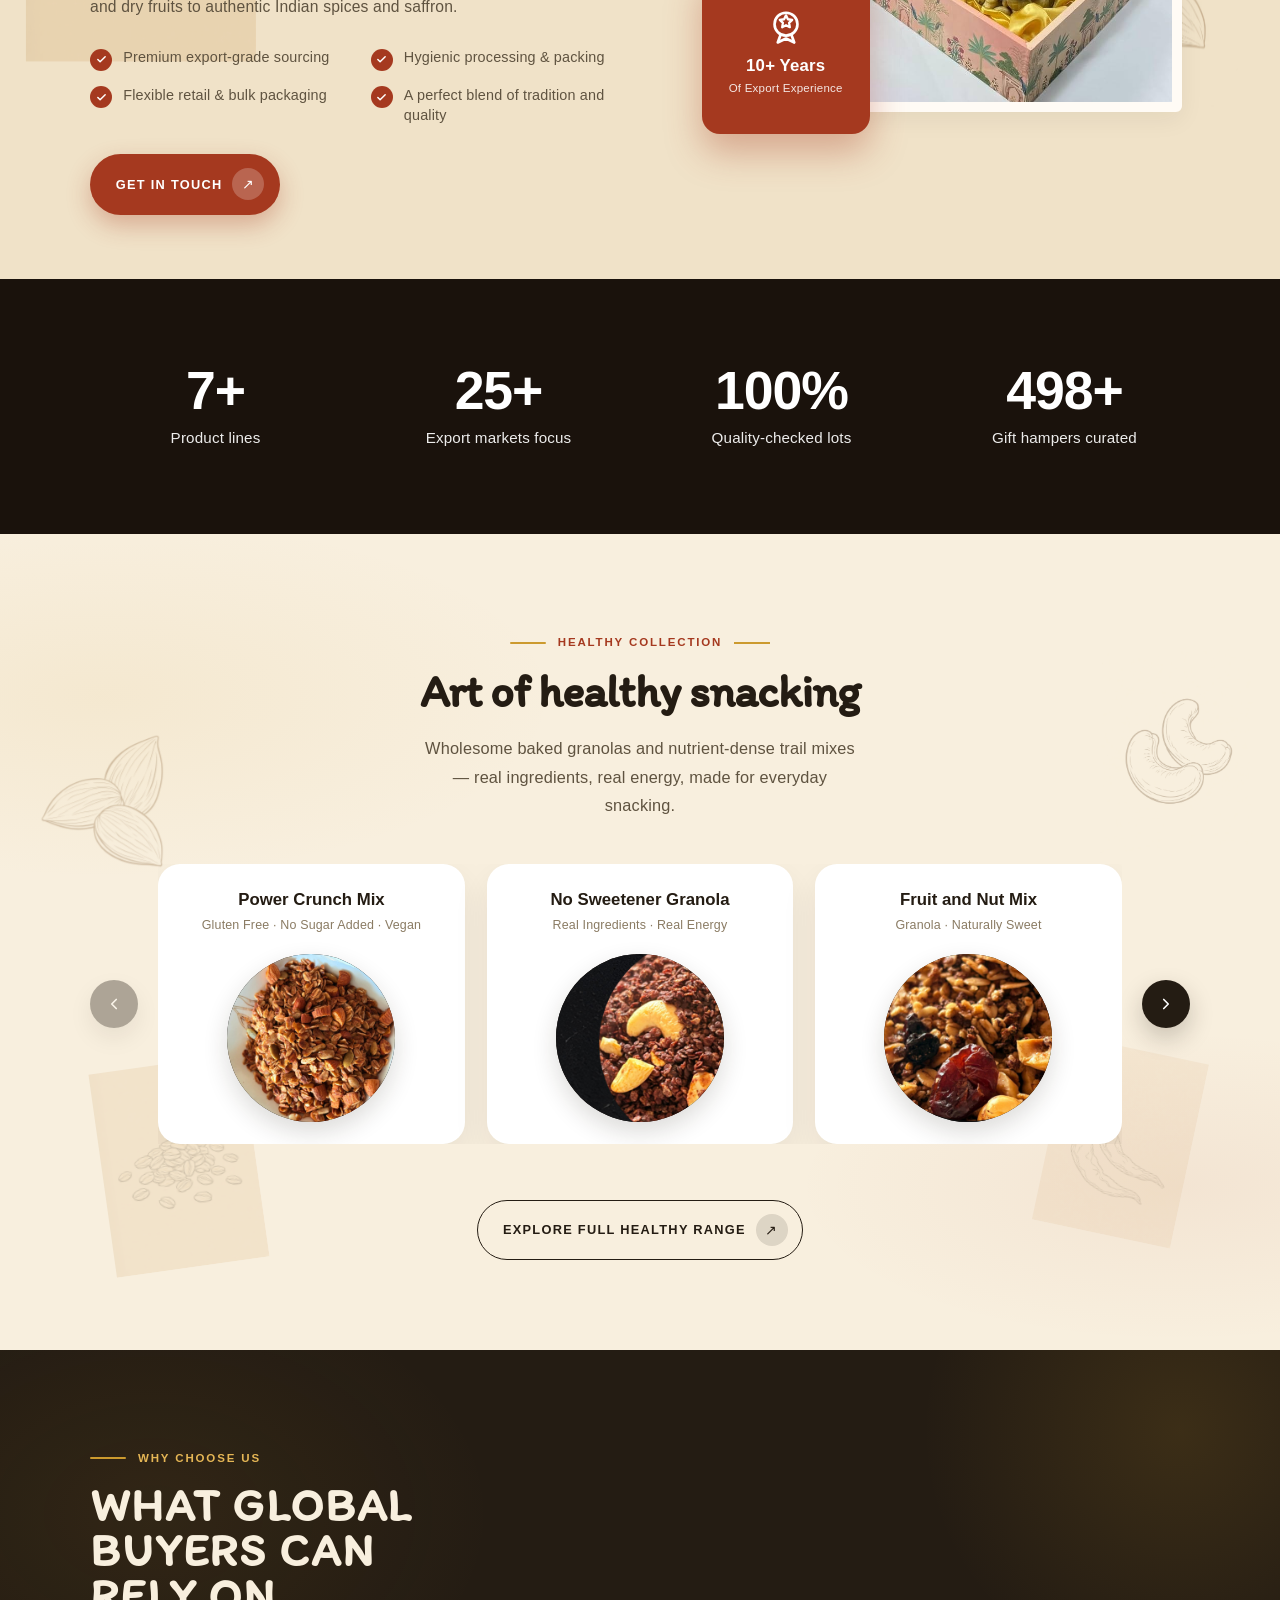
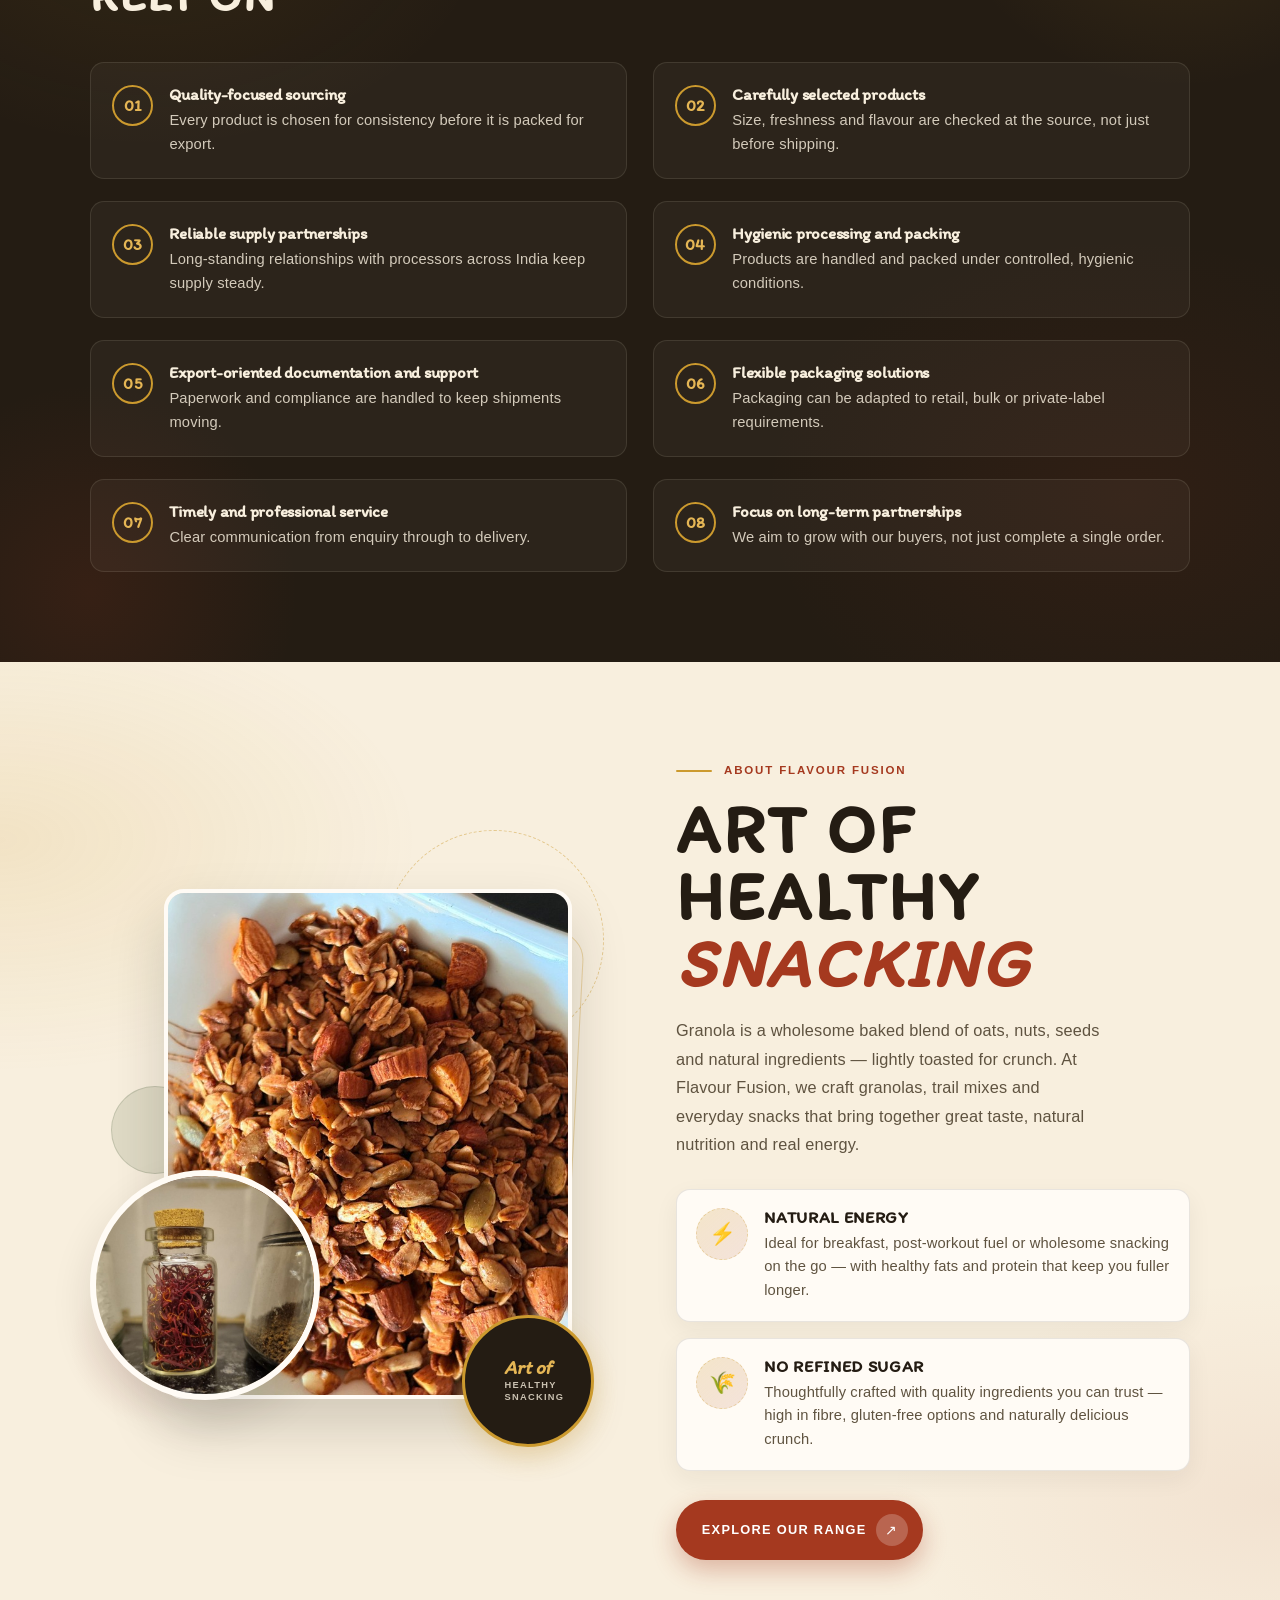
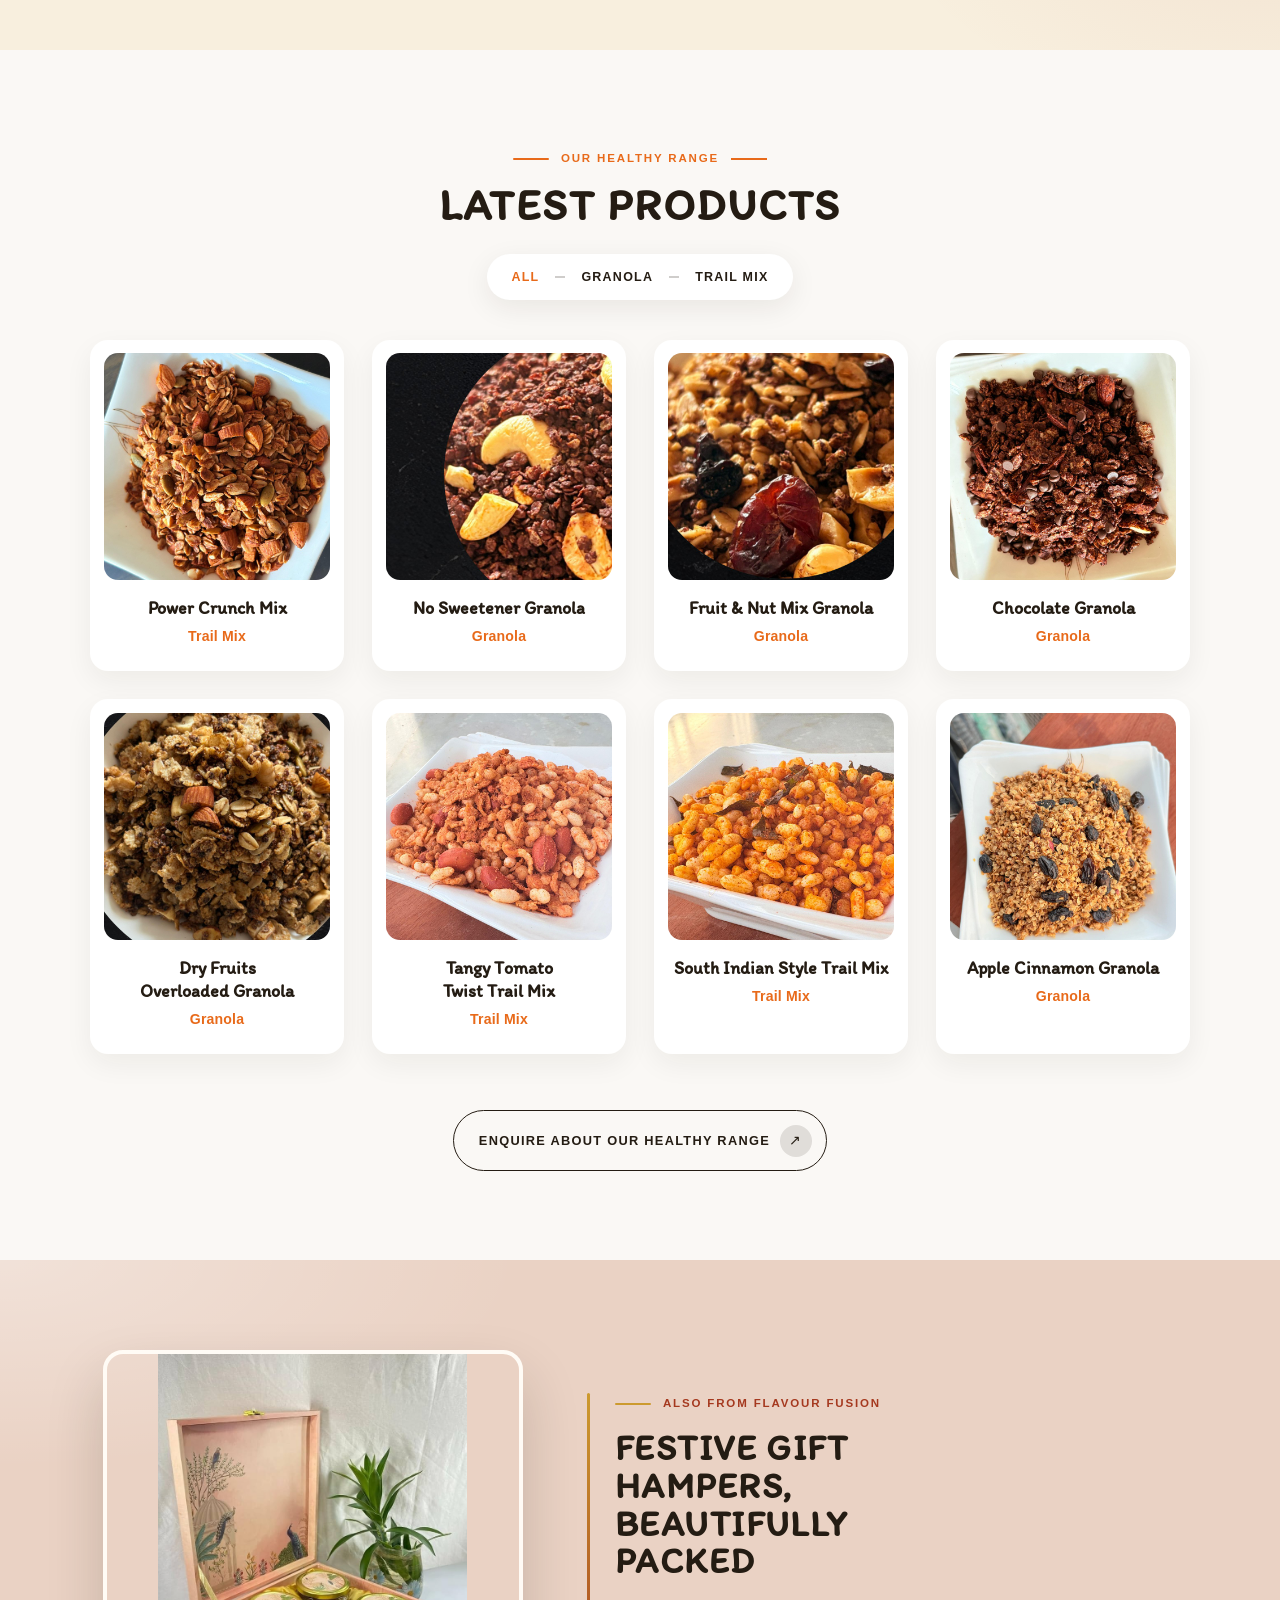
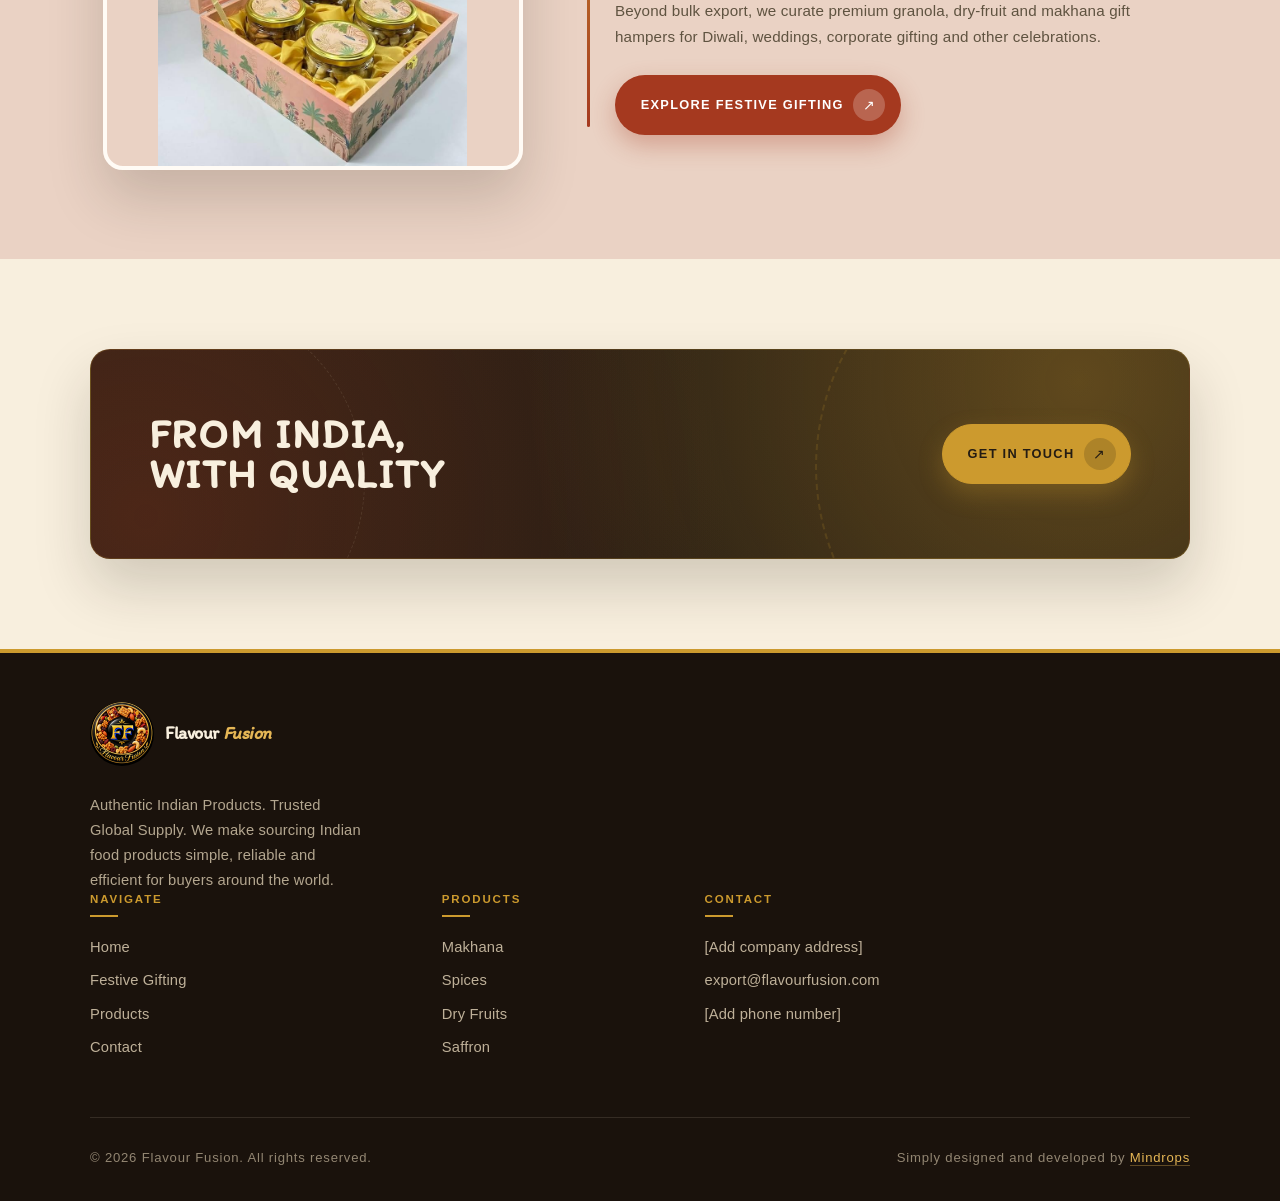
==== commit 7195db7f: "Refactor footer structure across multiple pages: streamline HTML by consolidating footer brand eleme" ====
--- a/flavour-fussion-website/index.html
+++ b/flavour-fussion-website/index.html
@@ -565,14 +565,14 @@
 
 <footer class="site-footer">
   <div class="wrap">
+    <div class="footer-brand">
+      <a href="index.html" class="logo" aria-label="Flavour Fusion">
+        <img src="assets/logo.jpg" alt="Flavour Fusion">
+        <span class="logo-text"><strong>Flavour <span class="logo-accent">Fusion</span></strong></span>
+      </a>
+      <p>Authentic Indian Products. Trusted Global Supply. We make sourcing Indian food products simple, reliable and efficient for buyers around the world.</p>
+    </div>
     <div class="footer-grid">
-      <div class="footer-brand">
-        <a href="index.html" class="logo" aria-label="Flavour Fusion">
-          <img src="assets/logo.jpg" alt="Flavour Fusion">
-          <span class="logo-text"><strong>Flavour <span class="logo-accent">Fusion</span></strong></span>
-        </a>
-        <p>Authentic Indian Products. Trusted Global Supply. We make sourcing Indian food products simple, reliable and efficient for buyers around the world.</p>
-      </div>
       <div class="footer-col">
         <h5>Navigate</h5>
         <a href="index.html">Home</a>
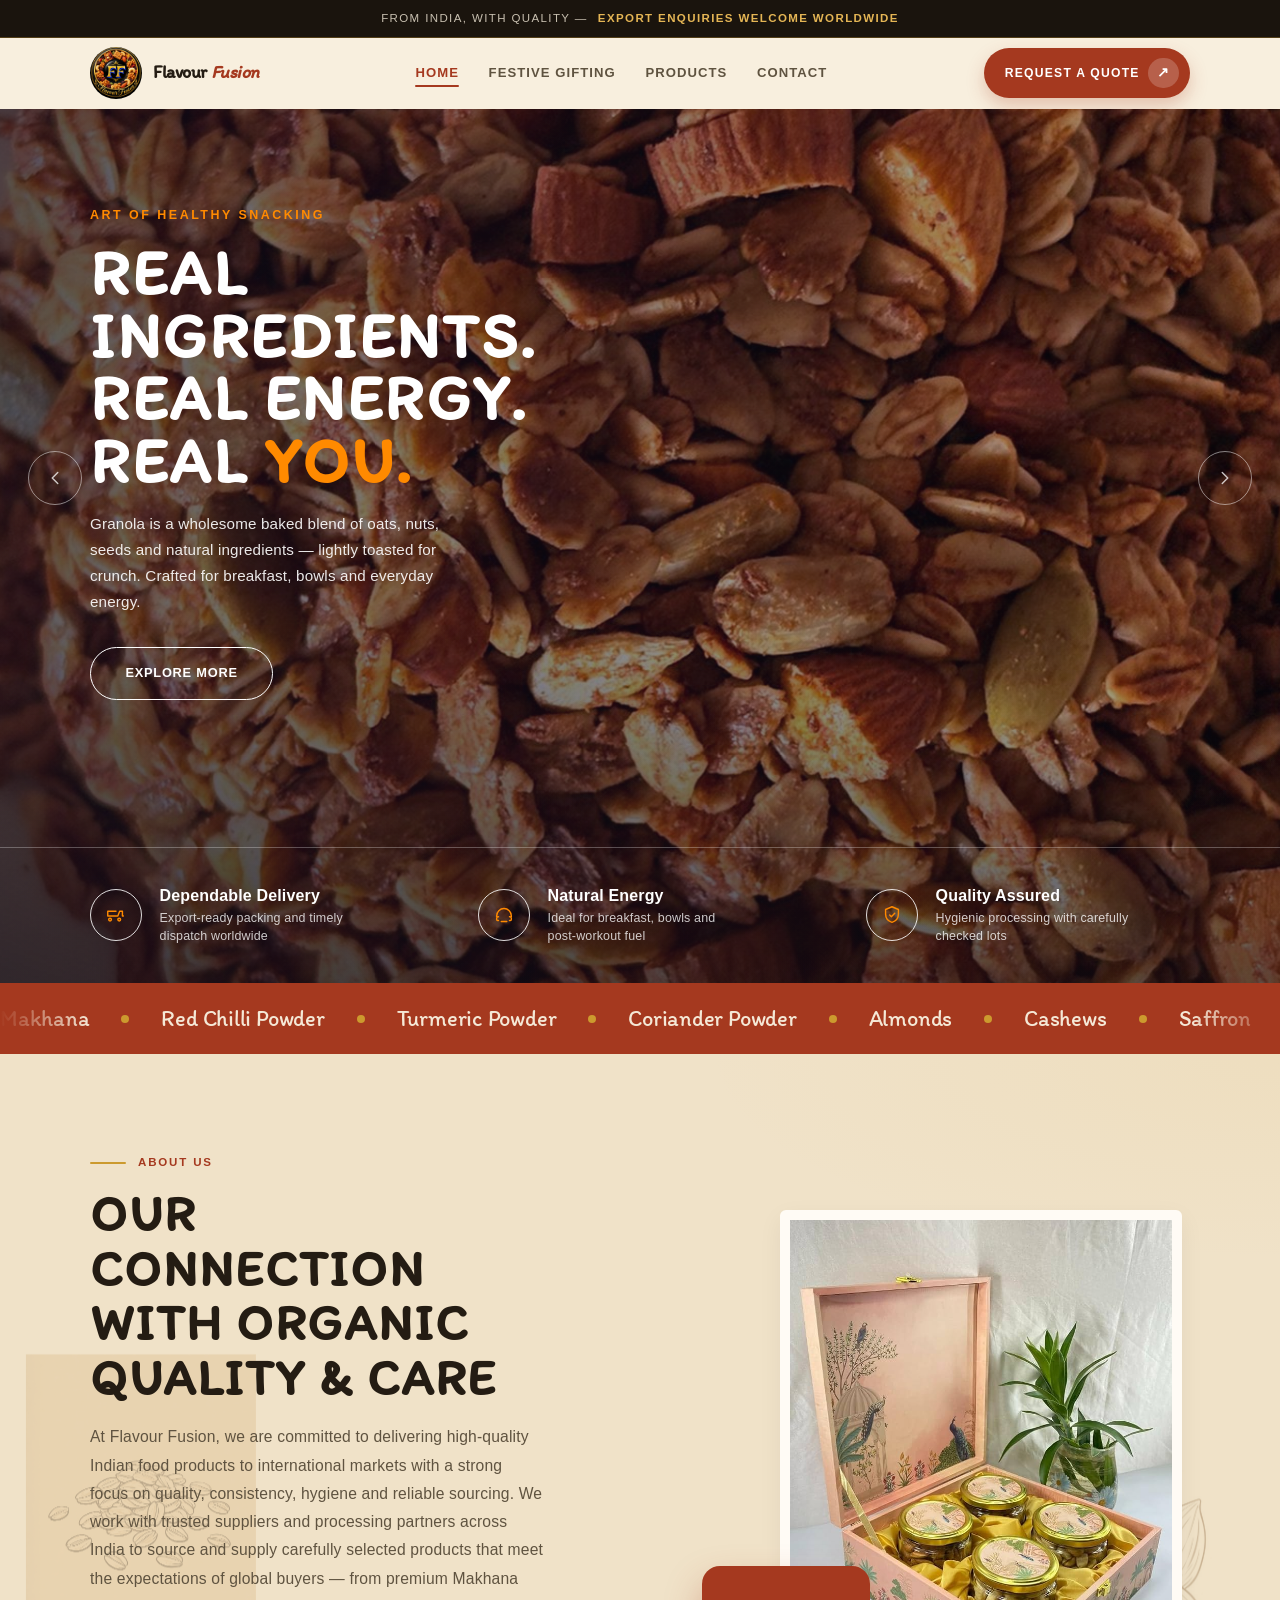
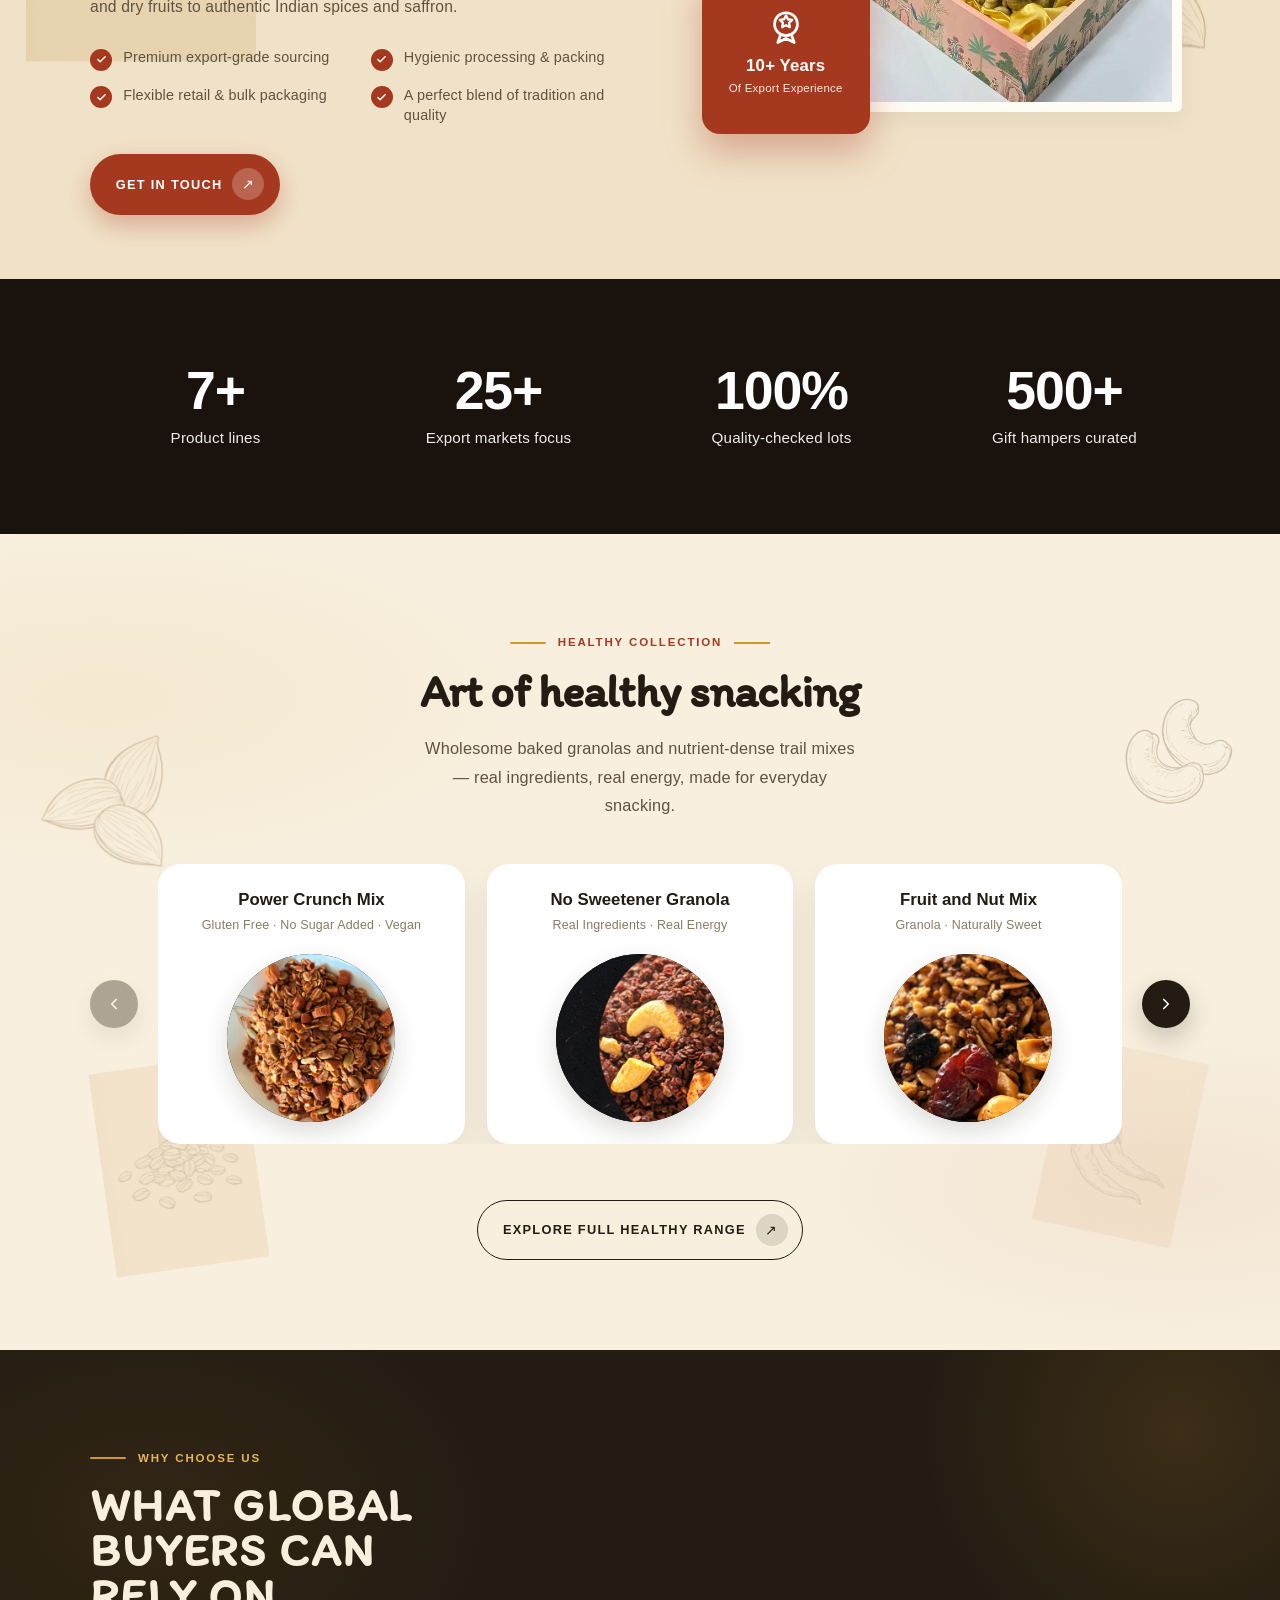
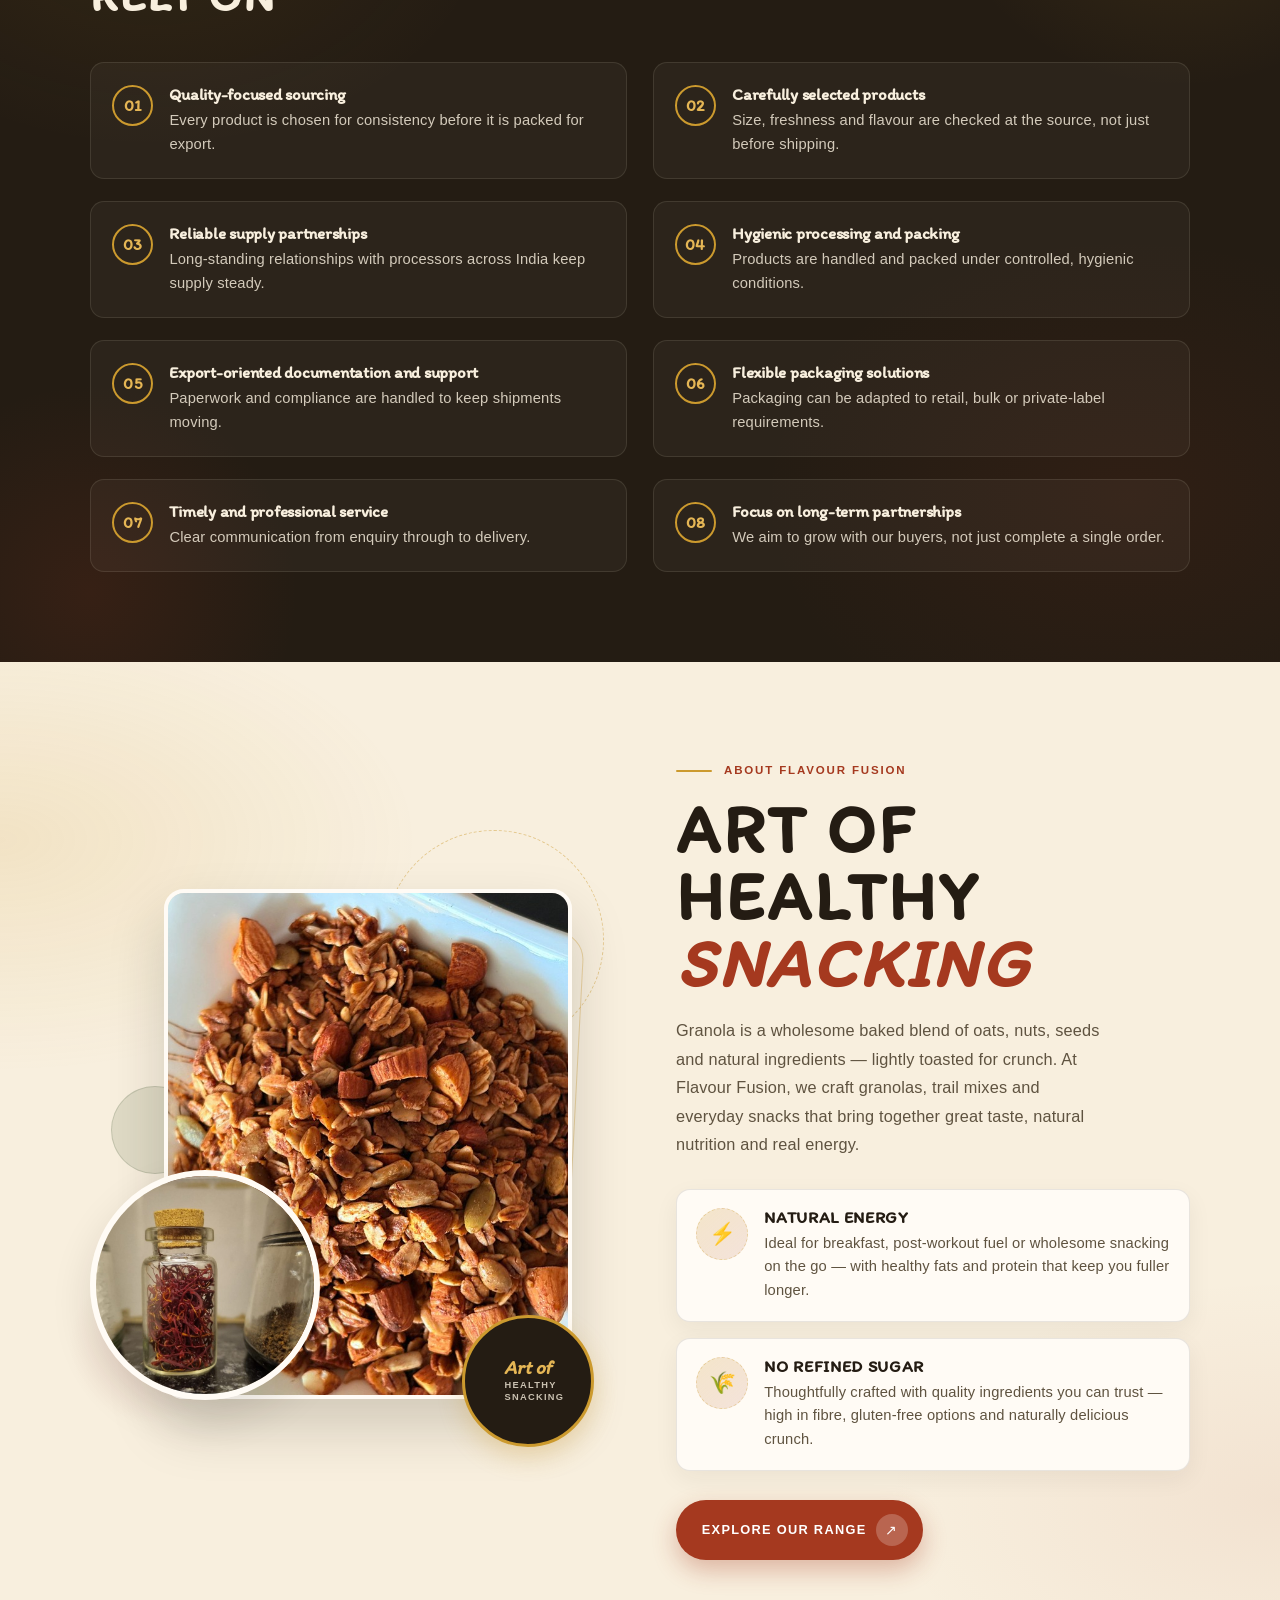
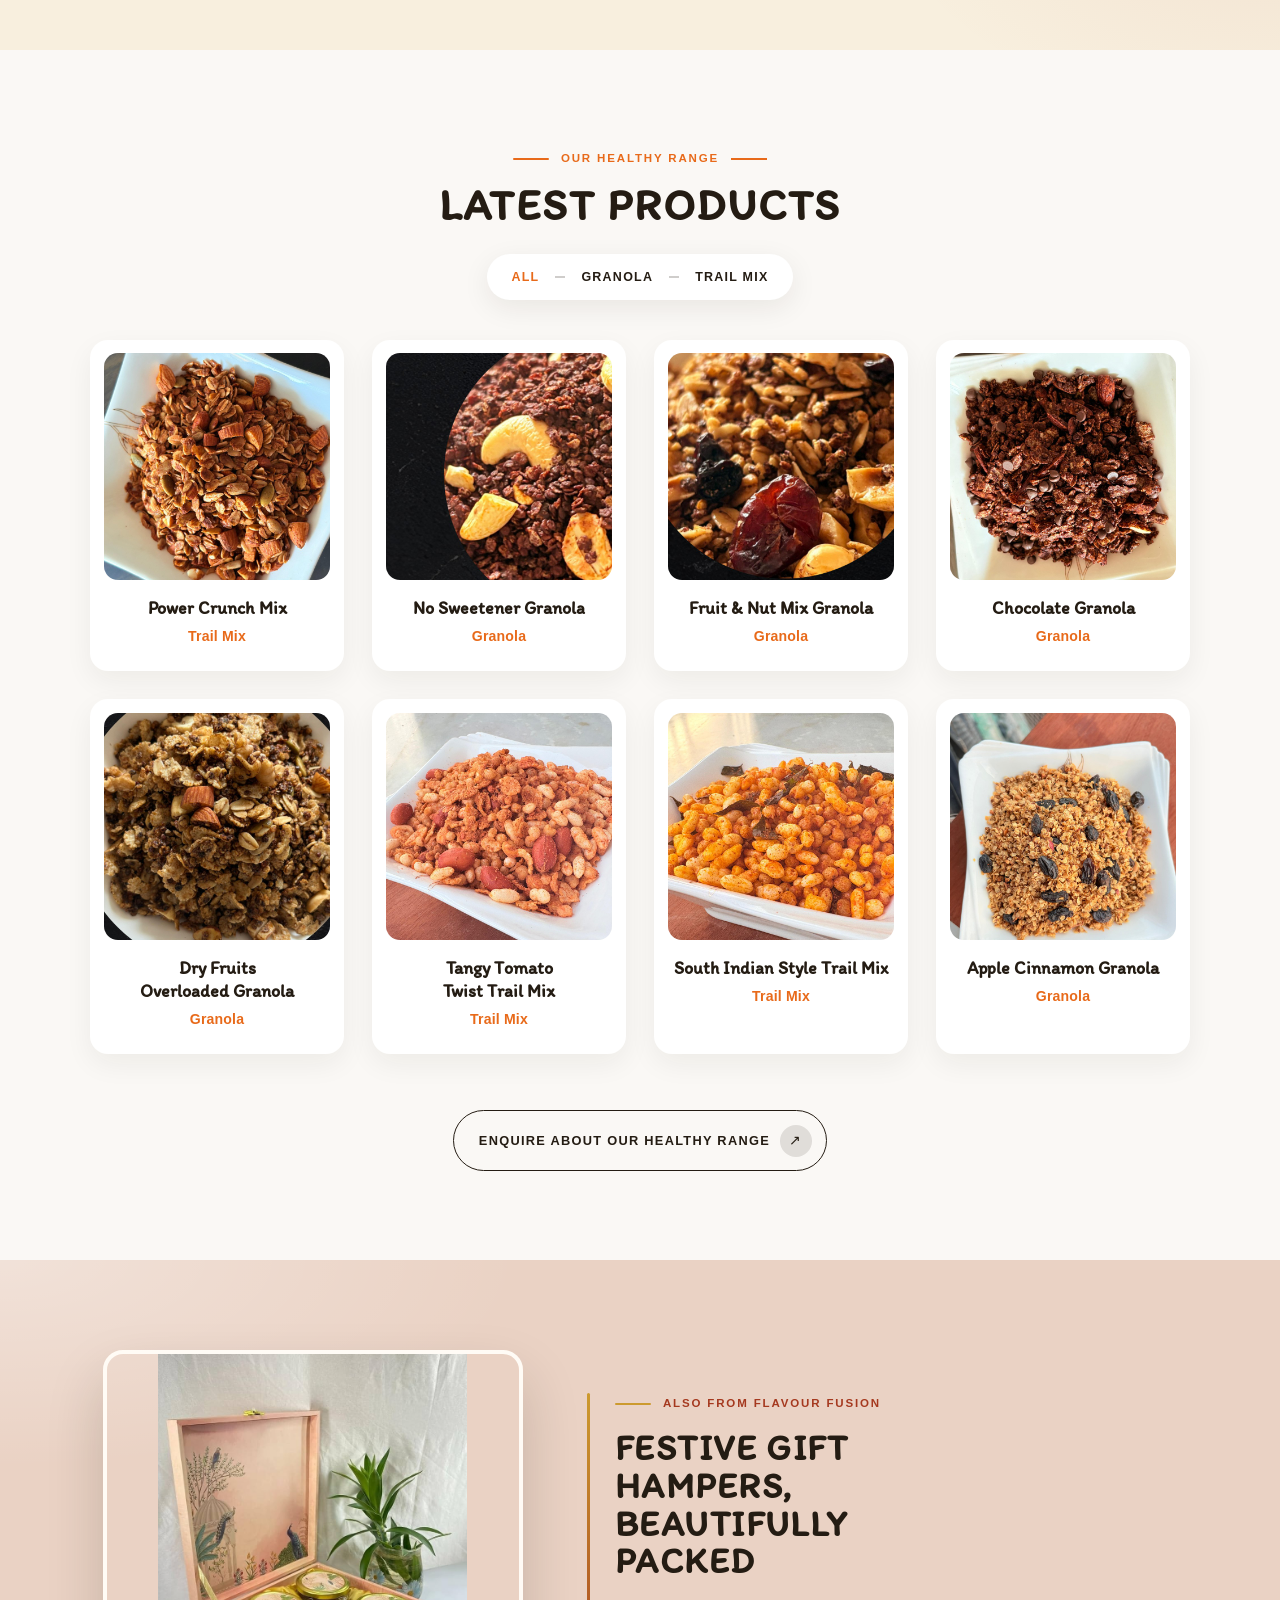
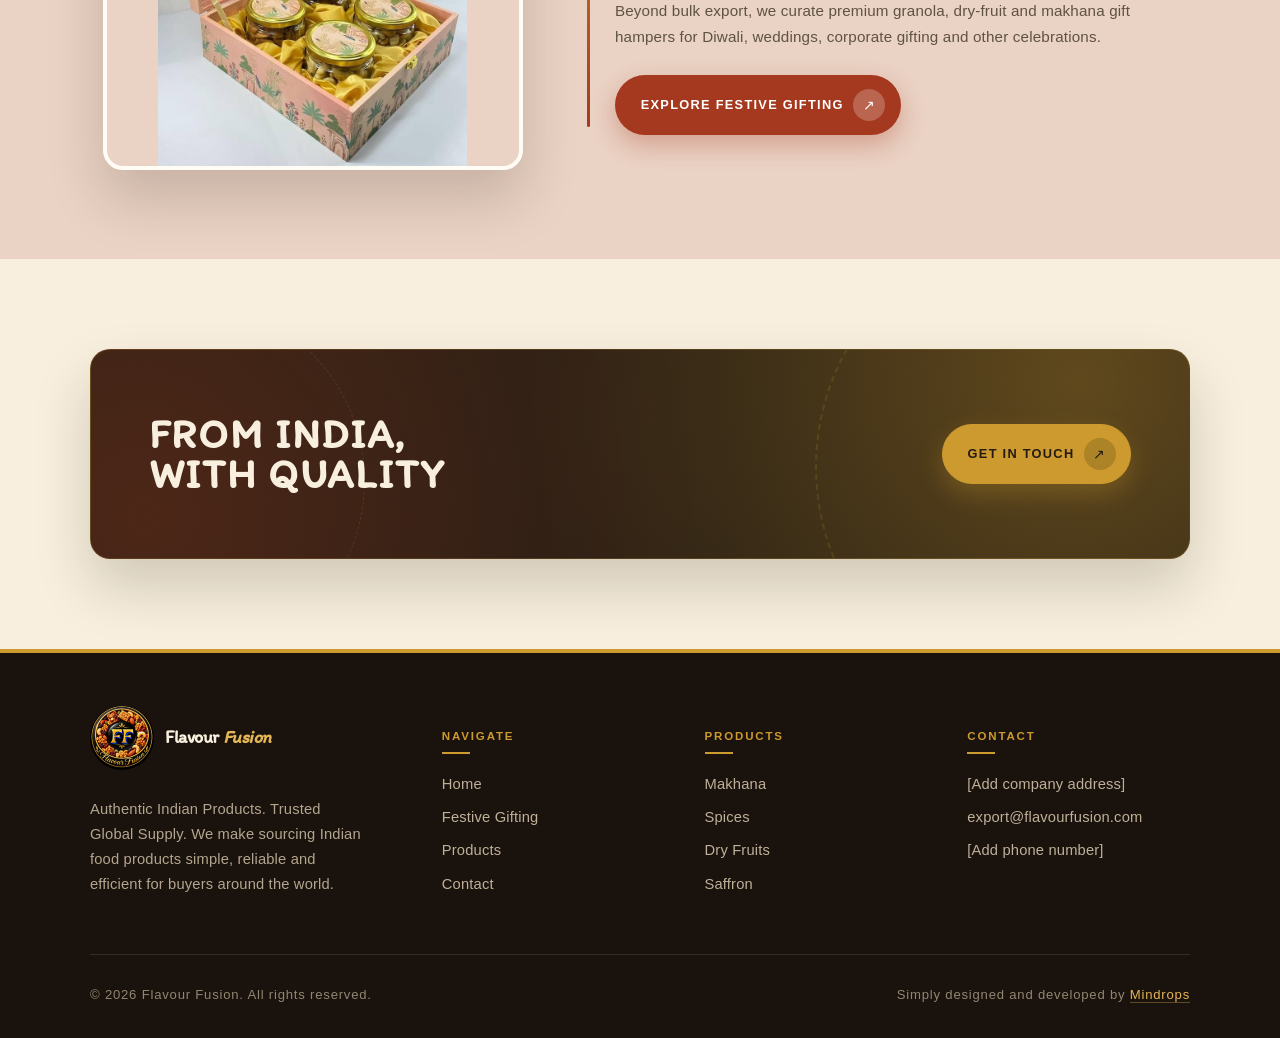
==== commit fbfce0f4: "Refactor footer layout across multiple pages: consolidate footer brand elements for improved consist" ====
--- a/flavour-fussion-website/index.html
+++ b/flavour-fussion-website/index.html
@@ -34,6 +34,7 @@
       <li><a href="gifting.html">Festive Gifting</a></li>
       <li><a href="products.html">Products</a></li>
       <li><a href="contact.html">Contact</a></li>
+      <li class="nav-mobile-cta"><a href="contact.html">Request a Quote</a></li>
     </ul>
     <a href="contact.html" class="nav-cta">Request a Quote</a>
   </nav>
@@ -565,14 +566,14 @@
 
 <footer class="site-footer">
   <div class="wrap">
-    <div class="footer-brand">
-      <a href="index.html" class="logo" aria-label="Flavour Fusion">
-        <img src="assets/logo.jpg" alt="Flavour Fusion">
-        <span class="logo-text"><strong>Flavour <span class="logo-accent">Fusion</span></strong></span>
-      </a>
-      <p>Authentic Indian Products. Trusted Global Supply. We make sourcing Indian food products simple, reliable and efficient for buyers around the world.</p>
-    </div>
     <div class="footer-grid">
+      <div class="footer-brand">
+        <a href="index.html" class="logo" aria-label="Flavour Fusion">
+          <img src="assets/logo.jpg" alt="Flavour Fusion">
+          <span class="logo-text"><strong>Flavour <span class="logo-accent">Fusion</span></strong></span>
+        </a>
+        <p>Authentic Indian Products. Trusted Global Supply. We make sourcing Indian food products simple, reliable and efficient for buyers around the world.</p>
+      </div>
       <div class="footer-col">
         <h5>Navigate</h5>
         <a href="index.html">Home</a>
--- a/flavour-fussion-website/css/style.css
+++ b/flavour-fussion-website/css/style.css
@@ -499,6 +499,7 @@
   letter-spacing: 0.08em;
   text-transform: uppercase;
 }
+.nav-mobile-cta { display: none; }
 .nav-links a {
   position: relative;
   padding: 0.35rem 0;
@@ -1009,21 +1010,29 @@
 
 @media (max-width: 860px) {
   .hero.hero-slider {
-    --hero-h: clamp(540px, 75vh, 700px);
+    --hero-h: min(70vh, 560px);
     --hero-features-h: 7.25rem;
   }
   .hero-slide__content {
-    padding-top: clamp(4rem, 9vh, 5.5rem);
-    padding-bottom: 2.75rem;
+    padding-top: clamp(3.25rem, 8vh, 4.75rem);
+    padding-bottom: 2.25rem;
     align-items: flex-start;
+  }
+  .hero-slider .hero-copy {
+    padding-inline: 2.75rem;
+    max-width: 100%;
   }
   .hero-slider .hero-copy h1,
   .hero-slider .hero-copy .main-slider__title {
     max-width: 14ch;
-    font-size: clamp(2.05rem, 8.5vw, 2.85rem);
+    font-size: clamp(1.85rem, 7.5vw, 2.6rem);
+  }
+  .hero-slider .hero-copy .lede {
+    font-size: 0.95rem;
+    max-width: 36ch;
   }
   .hero-slider .hero-actions {
-    margin-top: 1.75rem;
+    margin-top: 1.5rem;
   }
   .hero-nav {
     width: 42px;
@@ -1053,12 +1062,38 @@
 
 @media (max-width: 520px) {
   .hero.hero-slider {
-    --hero-features-h: 6.5rem;
-  }
-  .hero-nav--prev { left: 0.4rem; }
-  .hero-nav--next { right: 0.4rem; }
-  .hero-feature strong { font-size: 0.72rem; }
-  .hero-features__grid { gap: 0.75rem; column-gap: 0.85rem; }
+    --hero-h: min(62vh, 460px);
+    --hero-features-h: 11.5rem;
+  }
+  .hero-slide__content {
+    padding-top: 3rem;
+    padding-bottom: 1.5rem;
+  }
+  .hero-slider .hero-copy {
+    padding-inline: 0.25rem;
+  }
+  .hero-slider .hero-actions .btn {
+    width: 100%;
+    justify-content: center;
+  }
+  .hero-nav {
+    display: none;
+  }
+  .hero-features__grid {
+    grid-template-columns: 1fr;
+    gap: 0.55rem;
+    padding-top: 0.85rem;
+    padding-bottom: 0.85rem;
+  }
+  .hero-feature {
+    justify-content: flex-start;
+  }
+  .hero-feature > div > span {
+    display: block;
+    font-size: 0.72rem;
+    opacity: 0.85;
+  }
+  .hero-feature strong { font-size: 0.85rem; }
 }
 
 /* ============================================================
@@ -1463,9 +1498,9 @@
   position: relative;
   z-index: 1;
   margin-top: clamp(2.75rem, 5.5vw, 4rem);
-  margin-left: calc(50% - 50vw);
-  margin-right: calc(50% - 50vw);
-  width: 100vw;
+  margin-left: 0;
+  margin-right: 0;
+  width: 100%;
   padding: clamp(3.25rem, 6.5vw, 5rem) var(--gutter);
   background-color: #1a120c;
   background-image:
@@ -3074,7 +3109,7 @@
   border-bottom: 1px solid rgba(245, 230, 200, 0.12);
 }
 .footer-brand {
-  margin-top: -1.75rem;
+  margin-top: -1.5rem;
 }
 .footer-brand .logo img { filter: none; }
 .footer-brand p {
@@ -3216,6 +3251,7 @@
 @media (max-width: 860px) {
   .nav-toggle { display: flex; }
   .nav-cta { display: none; }
+  .nav-mobile-cta { display: block; }
 
   .nav-links {
     position: absolute;
@@ -3240,10 +3276,10 @@
       padding 0.4s ease;
   }
   .nav-links.is-open {
-    max-height: 400px;
+    max-height: 480px;
     opacity: 1;
     visibility: visible;
-    padding: 0.5rem var(--gutter) 1.5rem;
+    padding: 0.5rem var(--gutter) 1.25rem;
   }
   .nav-links a {
     padding: 1rem 0;
@@ -3251,12 +3287,266 @@
     color: var(--ink);
     font-size: 1rem;
     letter-spacing: 0.08em;
+    min-height: 44px;
   }
   .nav-links a::after { display: none; }
+  .nav-mobile-cta a {
+    display: inline-flex;
+    align-items: center;
+    justify-content: center;
+    width: 100%;
+    margin-top: 0.85rem;
+    padding: 0.85rem 1.25rem;
+    border: none;
+    border-bottom: none;
+    border-radius: var(--radius-pill);
+    background: var(--chilli);
+    color: #fff;
+    font-size: 0.82rem;
+    font-weight: 700;
+    letter-spacing: 0.1em;
+    text-transform: uppercase;
+    box-shadow: 0 10px 24px rgba(165, 57, 31, 0.32);
+    min-height: 48px;
+  }
 
   .nav-toggle[aria-expanded="true"] span:nth-child(1) { transform: translateY(7px) rotate(45deg); }
   .nav-toggle[aria-expanded="true"] span:nth-child(2) { opacity: 0; }
   .nav-toggle[aria-expanded="true"] span:nth-child(3) { transform: translateY(-7px) rotate(-45deg); }
+}
+
+/* ============================================================
+   Mobile polish — sitewide (≤860px / ≤480px)
+   ============================================================ */
+@media (max-width: 860px) {
+  :root {
+    --gutter: clamp(1rem, 4.5vw, 1.5rem);
+    --section-gap: clamp(2.75rem, 8vw, 4rem);
+  }
+
+  body { font-size: 16px; }
+
+  .strip {
+    font-size: 0.64rem;
+    letter-spacing: 0.06em;
+    line-height: 1.45;
+    padding: 0.6rem var(--gutter);
+    white-space: normal;
+  }
+  .strip strong {
+    display: inline;
+    margin-left: 0.15rem;
+    letter-spacing: 0.06em;
+  }
+
+  .page-intro {
+    padding-top: clamp(2rem, 5vw, 2.75rem);
+    padding-bottom: clamp(2rem, 5vw, 2.75rem);
+  }
+  .section-head--page h1 {
+    font-size: clamp(2rem, 9vw, 2.75rem);
+    max-width: 11ch;
+  }
+  .section-head--page p {
+    font-size: 0.98rem;
+    margin-top: 1rem;
+  }
+  .page-intro-nav {
+    margin-top: 1.35rem;
+    gap: 0.55rem;
+  }
+  .page-intro-nav a {
+    padding: 0.55rem 1rem;
+    font-size: 0.75rem;
+  }
+
+  .cta-banner {
+    flex-direction: column;
+    align-items: flex-start;
+    gap: 1.35rem;
+    padding: 1.85rem 1.35rem;
+  }
+  .cta-banner h2 {
+    max-width: none;
+    font-size: clamp(1.45rem, 6.5vw, 1.9rem);
+  }
+  .cta-banner .btn,
+  .cta-banner .btn-outline {
+    width: 100%;
+    justify-content: center;
+  }
+  .cta-banner::before,
+  .cta-banner::after {
+    width: 220px;
+    height: 220px;
+    opacity: 0.55;
+  }
+
+  .showcase-copy {
+    padding-left: 1.15rem;
+  }
+  .showcase-copy h2,
+  .showcase-copy h2.main-slider__title {
+    max-width: none;
+  }
+  .showcase-copy .btn {
+    width: 100%;
+    max-width: 320px;
+    justify-content: center;
+  }
+
+  .reason-list { grid-template-columns: 1fr; }
+
+  .spec-card { grid-template-columns: 1fr; }
+  .spec-media {
+    min-height: 220px;
+    border-right: none;
+    border-bottom: 1px solid var(--cream-line);
+  }
+  .spec-media img { min-height: 220px; }
+  .spec-list { grid-template-columns: 1fr; gap: 0; }
+
+  .footer-brand { margin-top: 0; }
+  .footer-grid {
+    gap: 1.75rem;
+    padding-bottom: 2rem;
+  }
+  .site-footer {
+    padding: clamp(2.5rem, 6vw, 3.5rem) 0 1.75rem;
+    background-attachment: scroll;
+  }
+  .footer-bottom {
+    flex-direction: column;
+    align-items: flex-start;
+    gap: 0.65rem;
+    text-align: left;
+  }
+
+  .contact-aside__logo {
+    width: 96px;
+    height: auto;
+  }
+  .enquiry--panel .btn,
+  form.enquiry .btn {
+    width: 100%;
+    justify-content: center;
+  }
+
+  .range-filters {
+    width: 100%;
+    max-width: 100%;
+    flex-wrap: wrap;
+    justify-content: center;
+    row-gap: 0.35rem;
+  }
+
+  .gift-options { grid-template-columns: 1fr; }
+
+  .to-top {
+    width: 46px;
+    height: 46px;
+    right: max(0.85rem, env(safe-area-inset-right));
+    bottom: max(0.85rem, env(safe-area-inset-bottom));
+  }
+
+  .section--ink::before,
+  .section--ink::after {
+    width: 280px;
+    height: 280px;
+    opacity: 0.5;
+  }
+}
+
+/* Touch devices: always show healthy-card CTA */
+@media (hover: none), (pointer: coarse) {
+  .healthy-card__overlay {
+    opacity: 1;
+    background: linear-gradient(to top, rgba(232, 106, 26, 0.78) 0%, rgba(232, 106, 26, 0.15) 55%, transparent 100%);
+    align-items: flex-end;
+  }
+  .healthy-card__cta {
+    transform: none;
+  }
+}
+
+@media (max-width: 480px) {
+  :root {
+    --section-gap: 2.5rem;
+    --gutter: 1rem;
+  }
+
+  .logo-text strong {
+    font-size: 0.92rem;
+    white-space: nowrap;
+  }
+
+  .btn {
+    padding: 0.78rem 0.75rem 0.78rem 1.25rem;
+    font-size: 0.74rem;
+    min-height: 44px;
+  }
+  .btn::after {
+    width: 1.75rem;
+    height: 1.75rem;
+    font-size: 0.8rem;
+  }
+
+  .hero-actions,
+  .about-copy__cta,
+  .gift-hero .hero-actions {
+    width: 100%;
+  }
+  .hero-actions .btn,
+  .about-copy__cta .btn,
+  .gift-hero .hero-actions .btn {
+    width: 100%;
+    justify-content: center;
+  }
+
+  .stats-banner {
+    padding: 2.25rem var(--gutter);
+  }
+  .stats-strip {
+    gap: 1.25rem 0.75rem;
+  }
+  .stat-item strong {
+    font-size: clamp(1.6rem, 8vw, 2rem);
+  }
+
+  .product-carousel .product-card,
+  .product-track .product-card {
+    flex-basis: 92%;
+  }
+
+  .spec-body { padding: 1.25rem; }
+  .spec-media,
+  .spec-media img { min-height: 200px; }
+
+  .footer-brand p {
+    font-size: 0.88rem;
+    max-width: none;
+  }
+  .footer-col h5 { margin-bottom: 0.9rem; }
+
+  .contact-aside__logo {
+    width: 80px;
+  }
+
+  .marquee::before,
+  .marquee::after {
+    width: 48px;
+  }
+
+  .gifting-page .gift-start .about-flavour__visual {
+    min-height: 260px;
+  }
+  .gifting-page .gift-start .about-flavour__main {
+    width: 100%;
+    min-height: 220px;
+  }
+  .showcase-copy {
+    padding-left: 0.9rem;
+  }
 }
 
 /* ============================================================
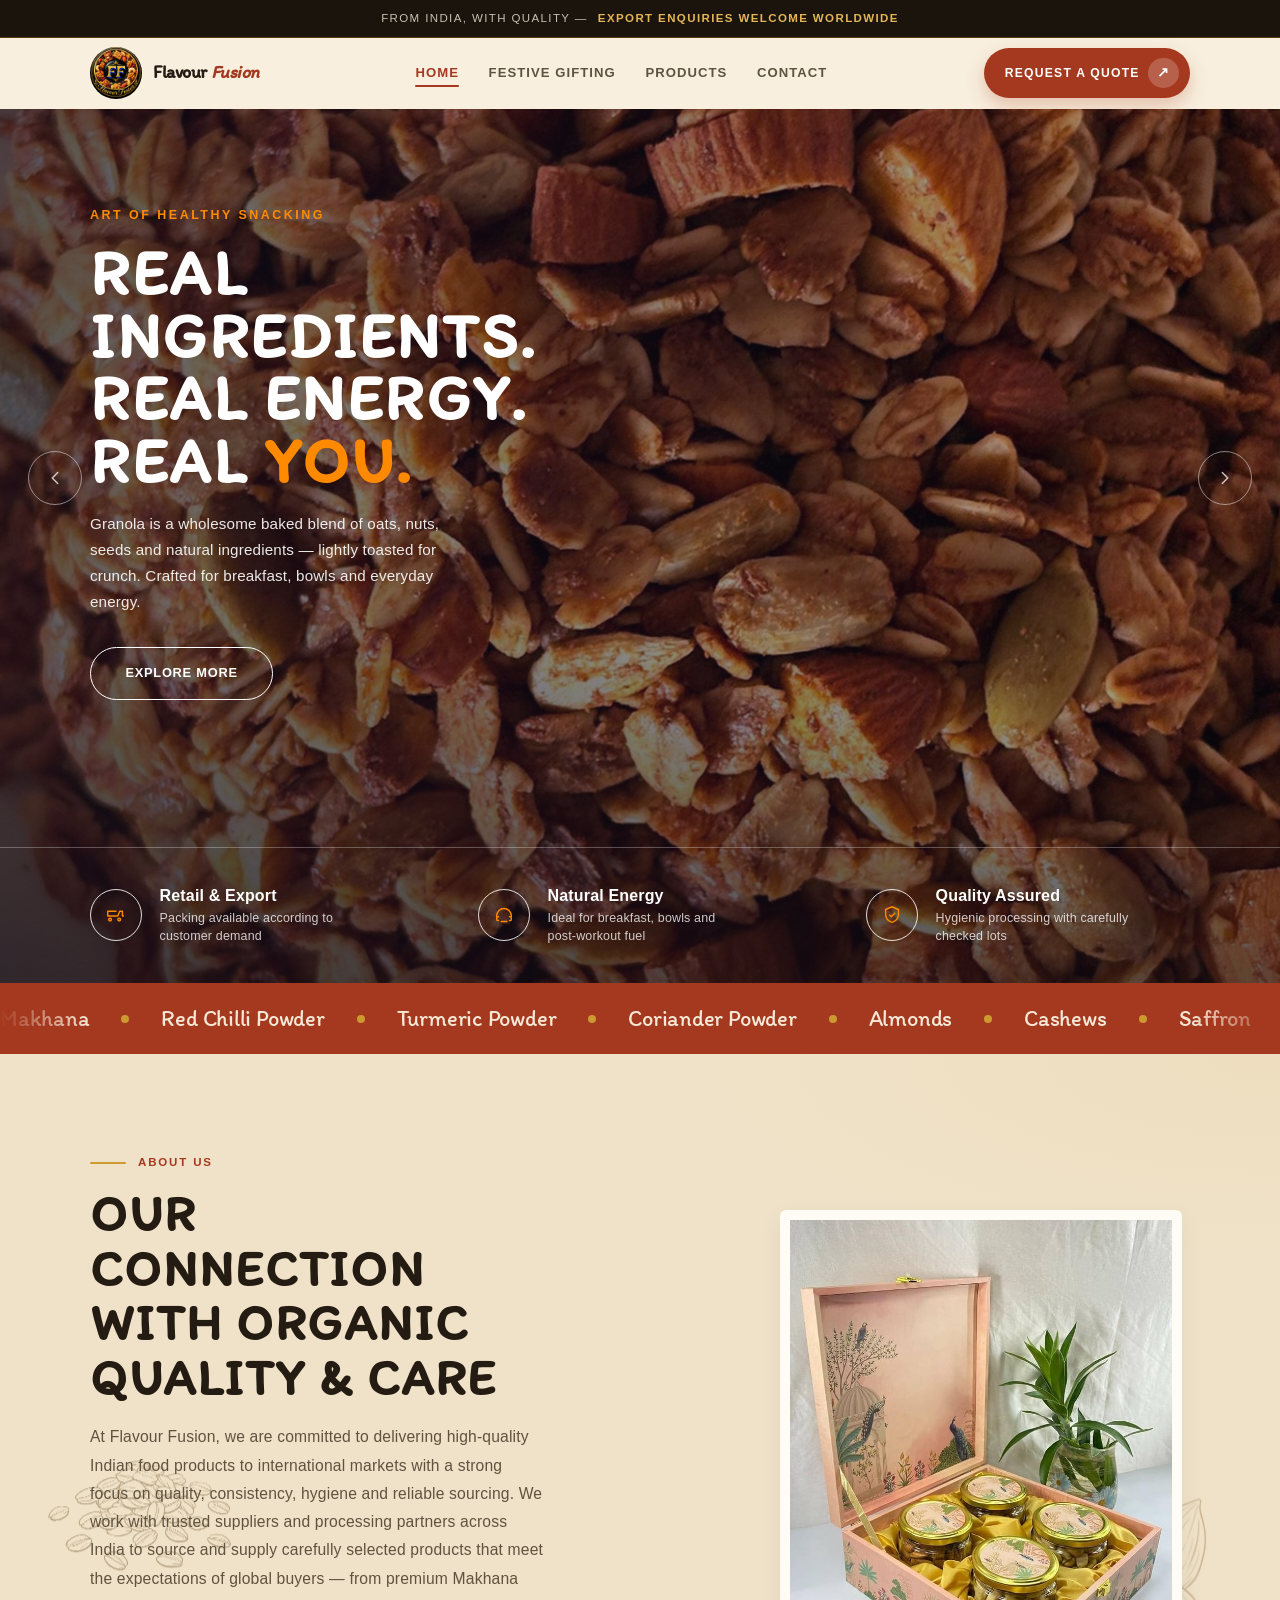
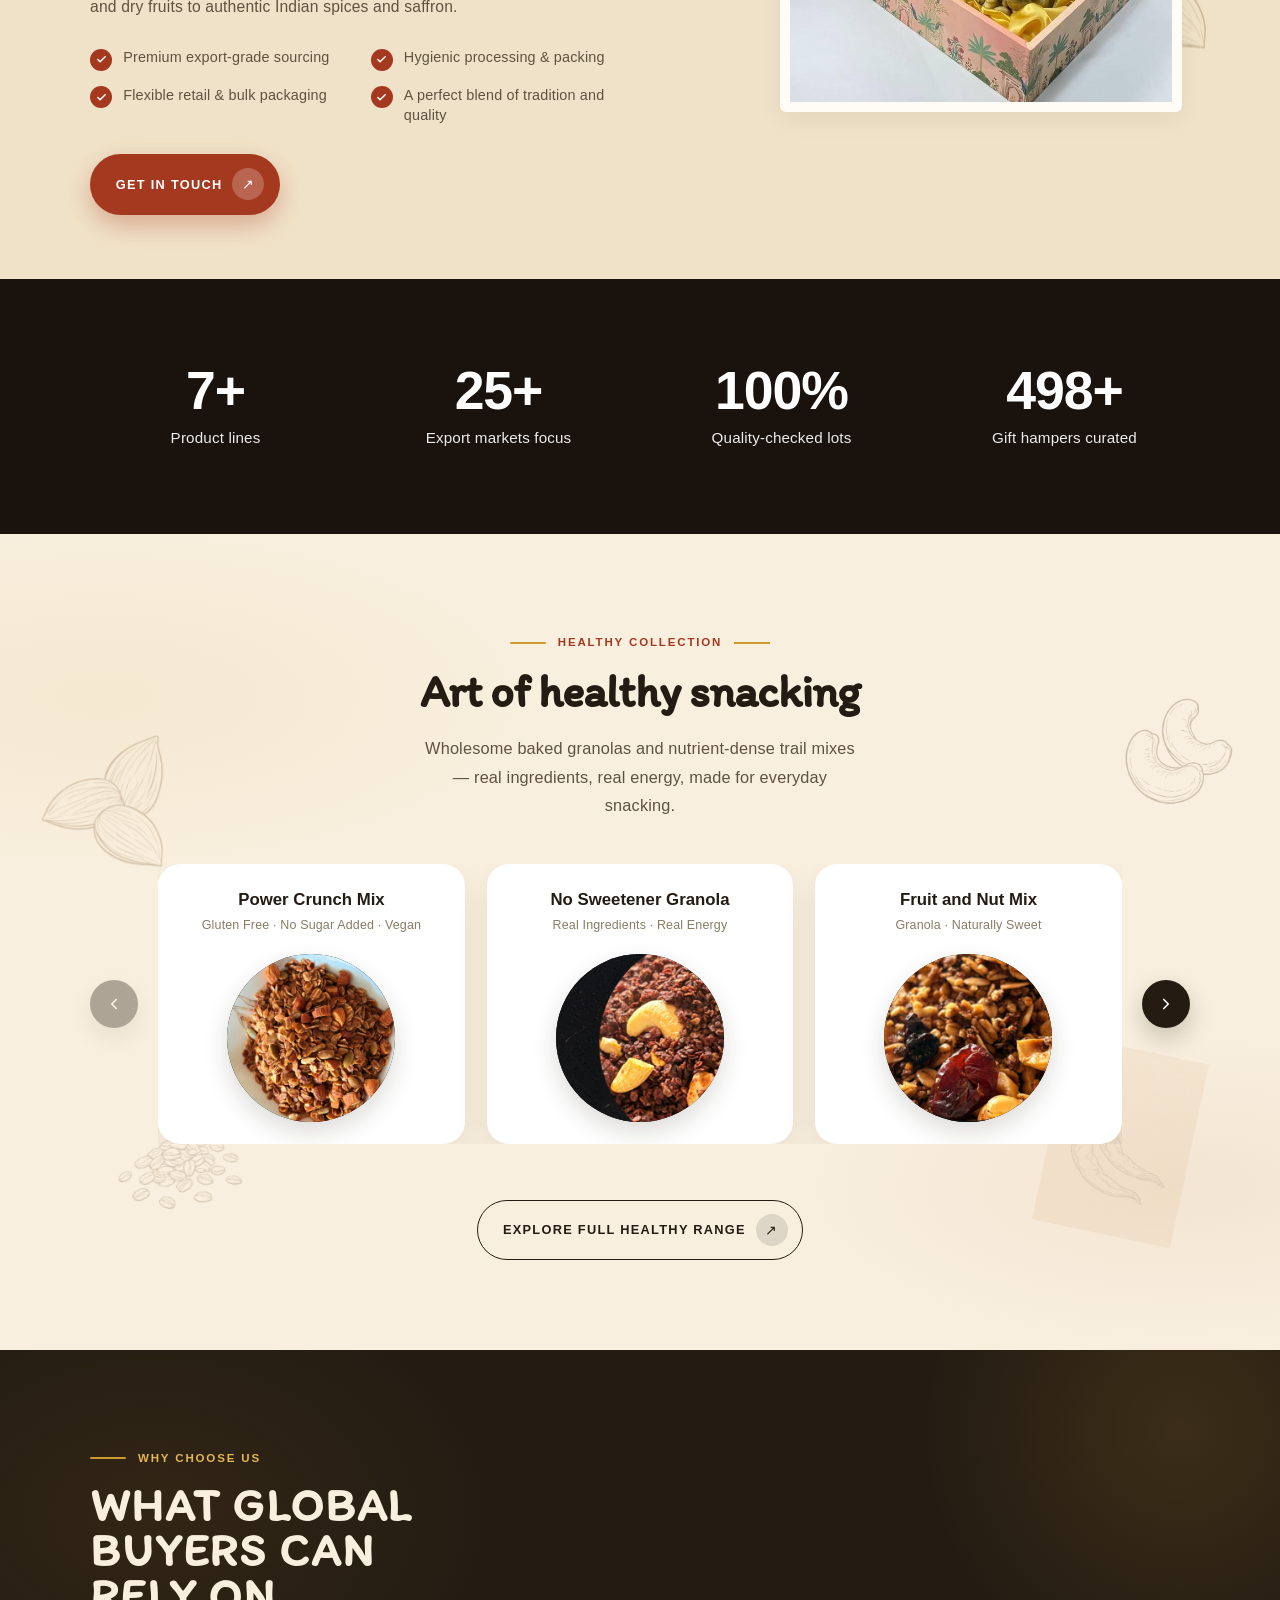
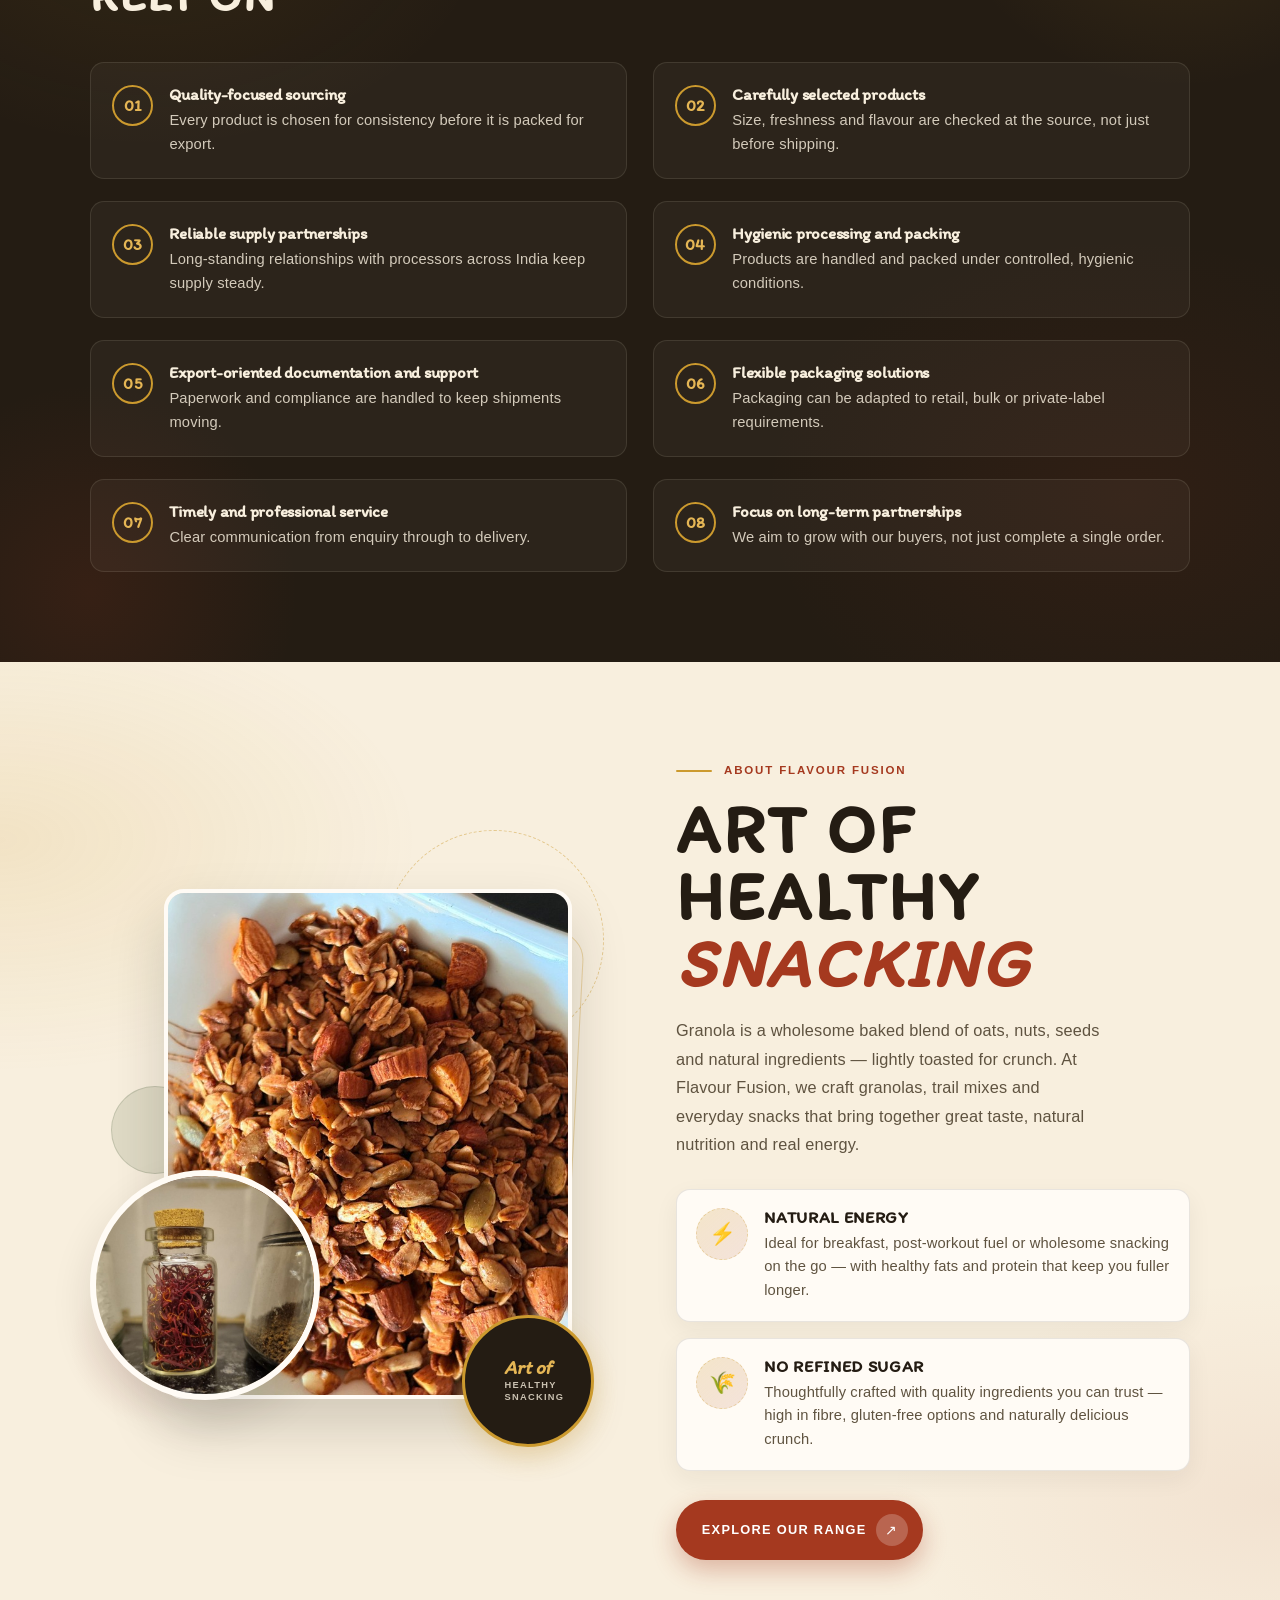
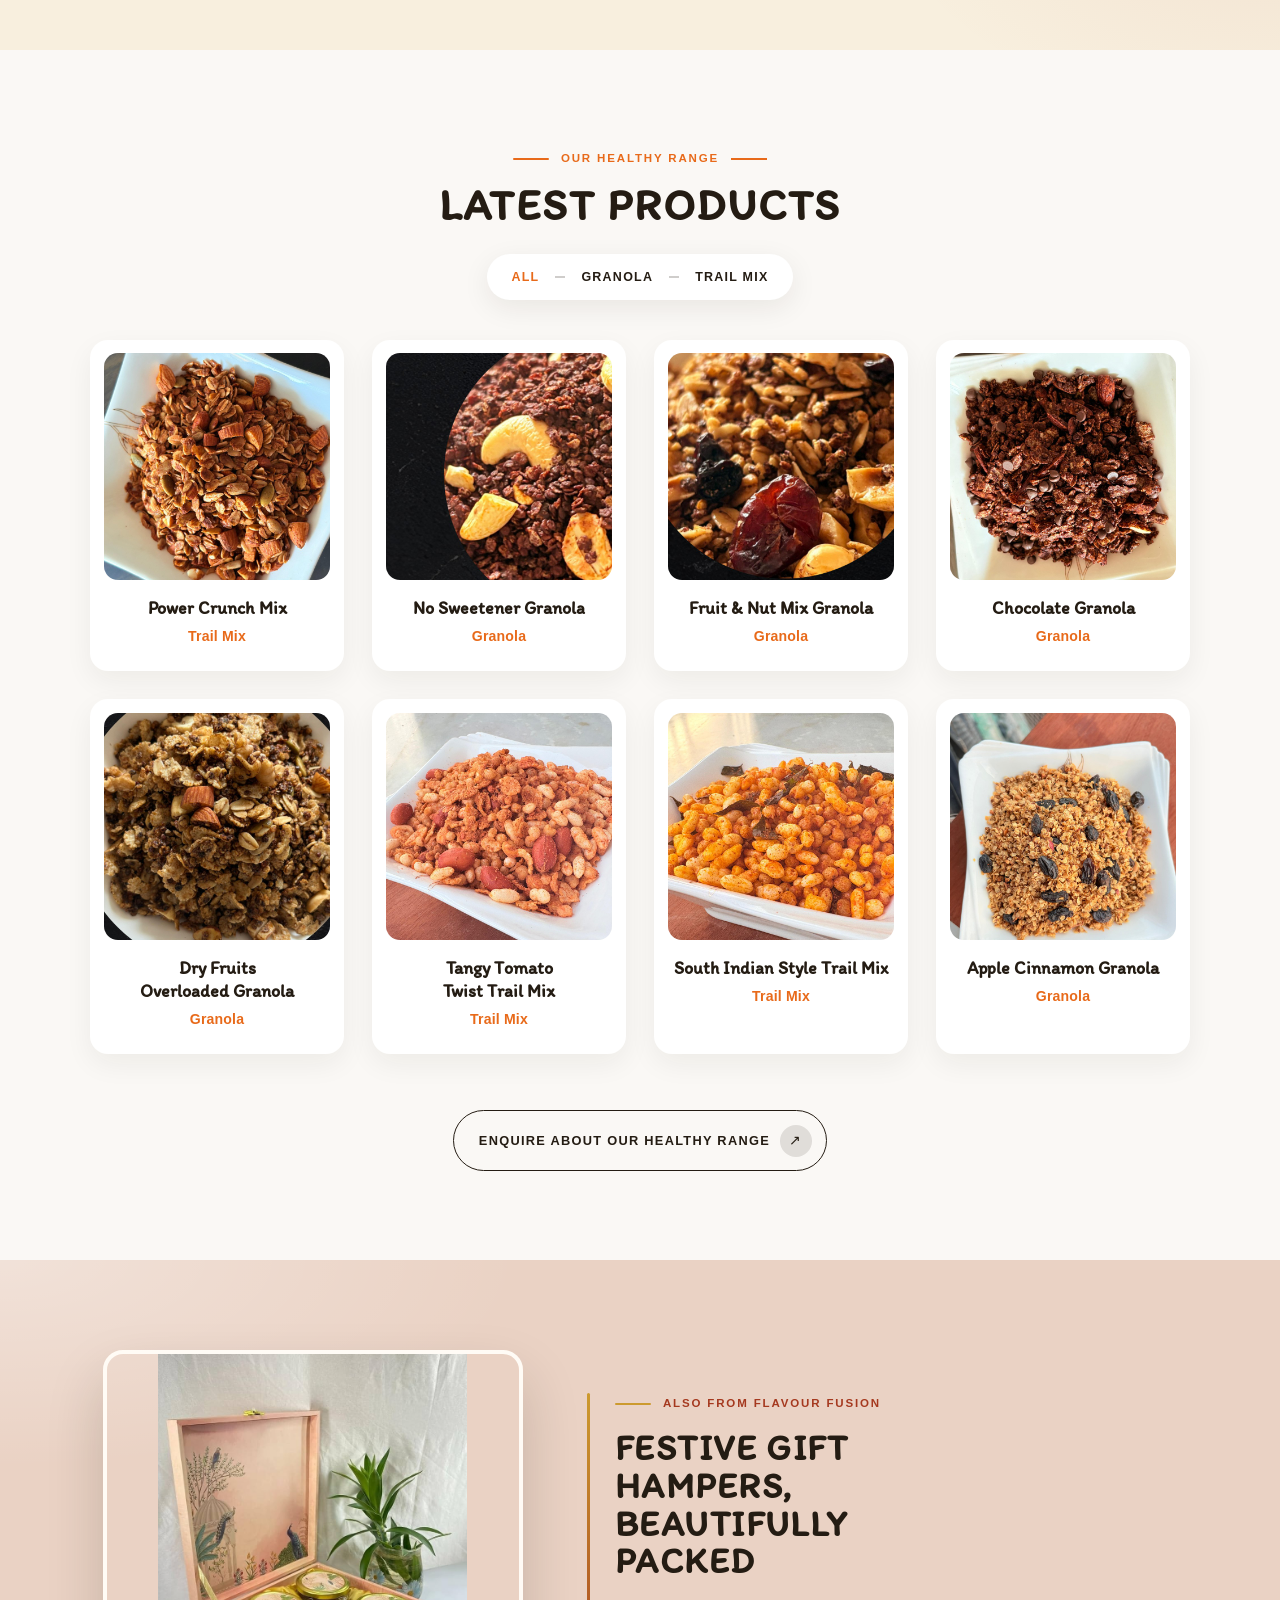
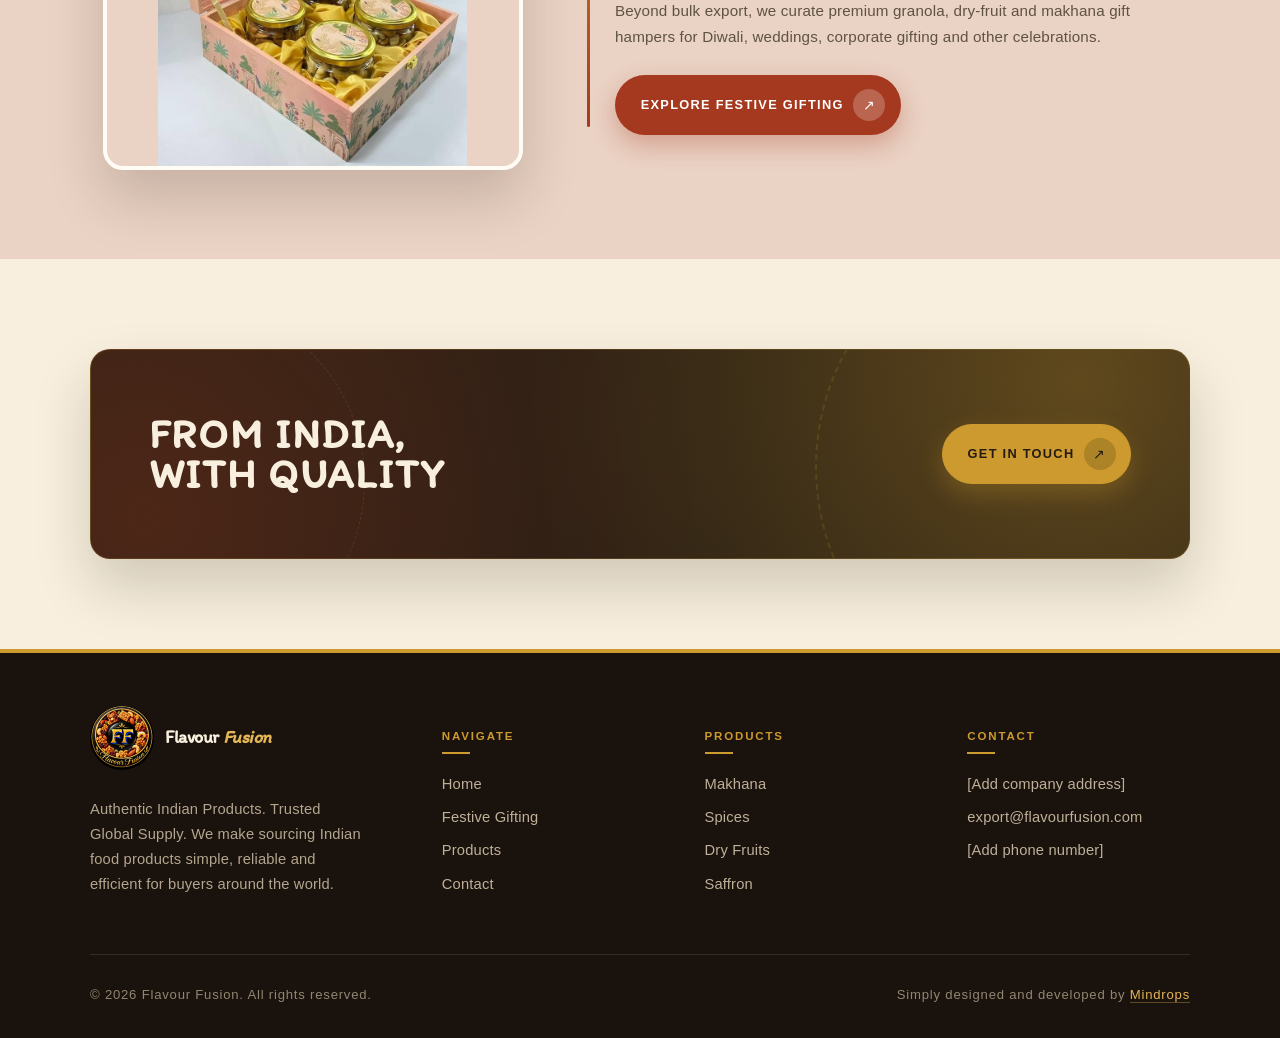
==== commit e6842e7a: "Update oats image for improved quality and visual appeal across the website." ====
--- a/flavour-fussion-website/index.html
+++ b/flavour-fussion-website/index.html
@@ -112,8 +112,8 @@
             <svg width="22" height="22" viewBox="0 0 24 24" fill="none"><path d="M3 13h11l2-5h3v5h1M5.5 18.5a1.5 1.5 0 100-3 1.5 1.5 0 000 3zm10 0a1.5 1.5 0 100-3 1.5 1.5 0 000 3zM3 13V8h9" stroke="currentColor" stroke-width="1.55" stroke-linecap="round" stroke-linejoin="round"/></svg>
           </span>
           <div>
-            <strong>Dependable Delivery</strong>
-            <span>Export-ready packing and timely dispatch worldwide</span>
+            <strong>Retail &amp; Export</strong>
+            <span>Packing available according to customer demand</span>
           </div>
         </div>
         <div class="hero-feature">
@@ -185,15 +185,6 @@
         <div class="about-collage__main">
           <img src="assets/gift-box-open.png" alt="Flavour Fusion peacock-motif gift box with premium granola jars">
         </div>
-        <div class="experience-badge" aria-label="10 plus years of experience">
-          <svg class="experience-badge__icon" width="44" height="44" viewBox="0 0 24 24" fill="none" aria-hidden="true">
-            <circle cx="12" cy="11" r="6.25" stroke="currentColor" stroke-width="1.45"/>
-            <path d="M12 6.2l1.05 2.12 2.34.34-1.7 1.65.4 2.34L12 11.55l-2.09 1.1.4-2.34-1.7-1.65 2.34-.34L12 6.2z" stroke="currentColor" stroke-width="1.25" stroke-linejoin="round"/>
-            <path d="M9.2 16.4L7.5 21l4.5-2.2L16.5 21l-1.7-4.6" stroke="currentColor" stroke-width="1.45" stroke-linejoin="round"/>
-          </svg>
-          <strong><span data-count="10">10</span>+ Years</strong>
-          <span>Of Export Experience</span>
-        </div>
       </div>
     </div>
 
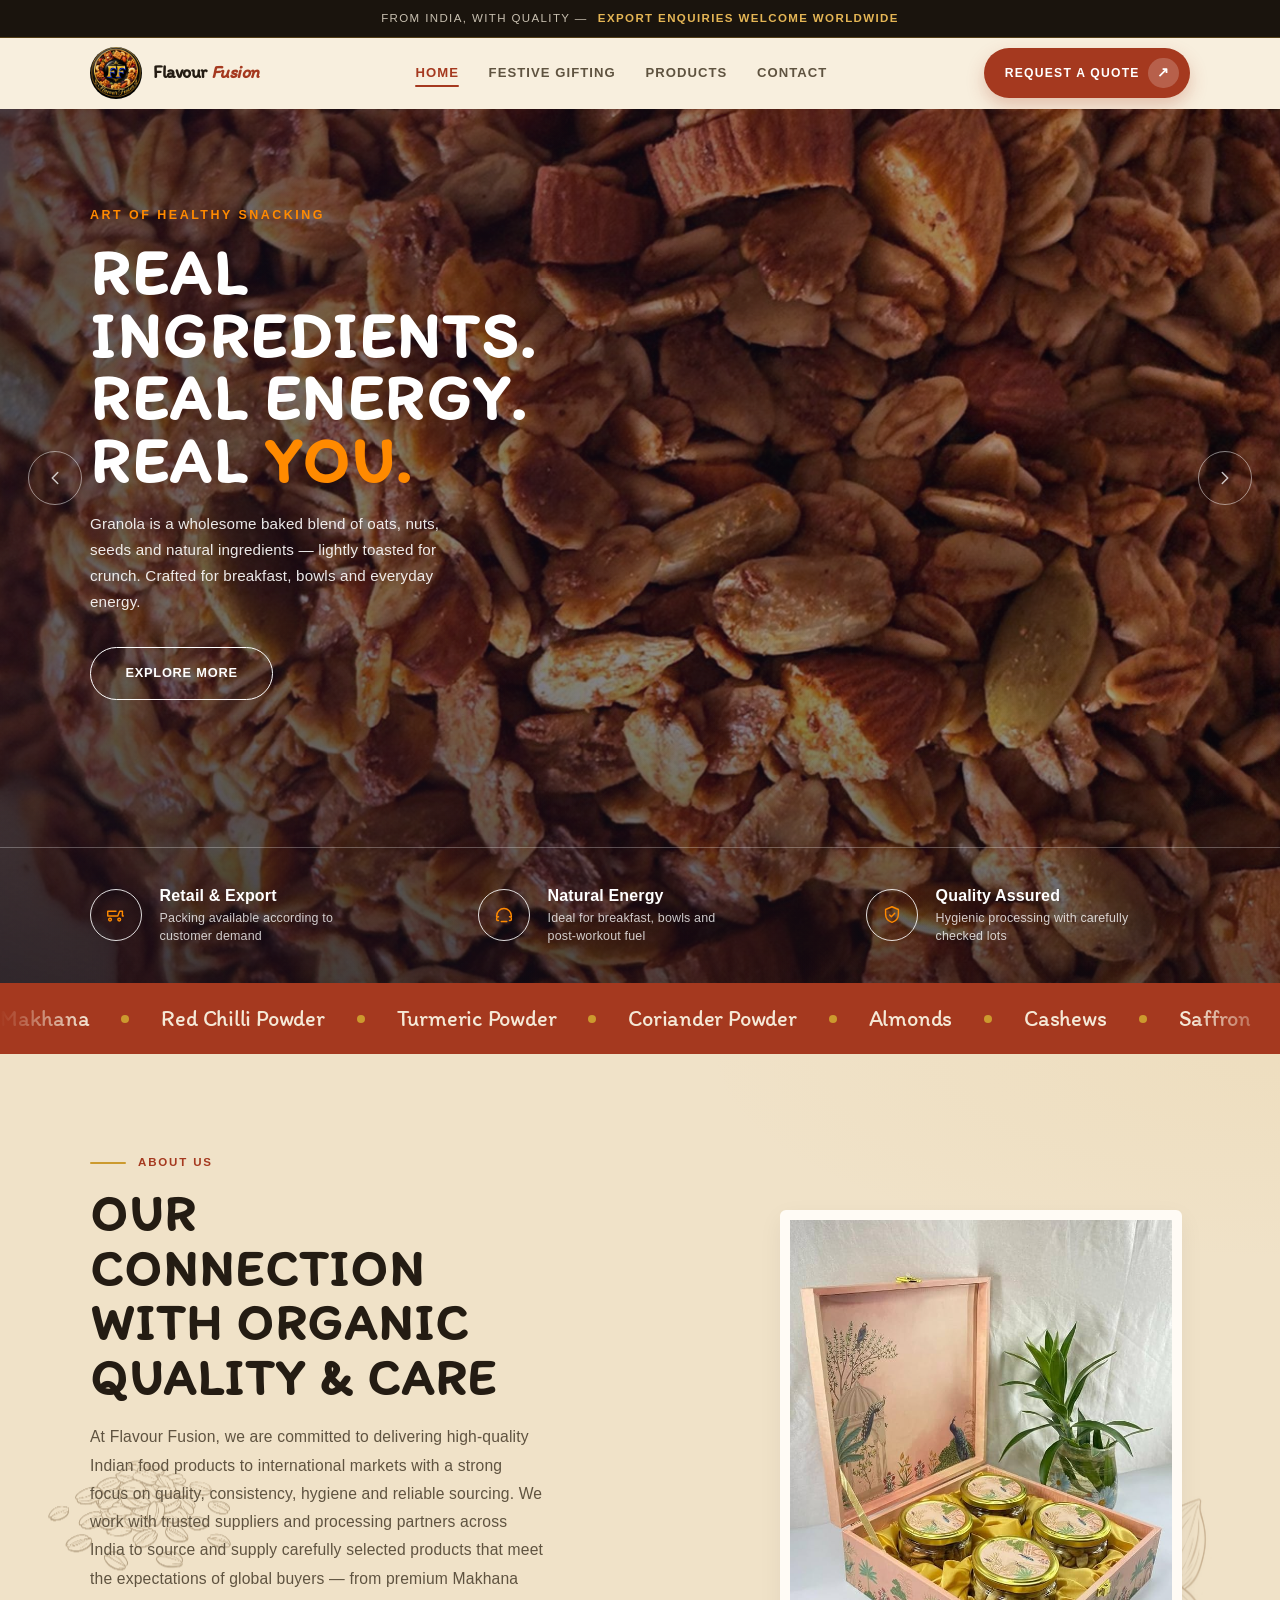
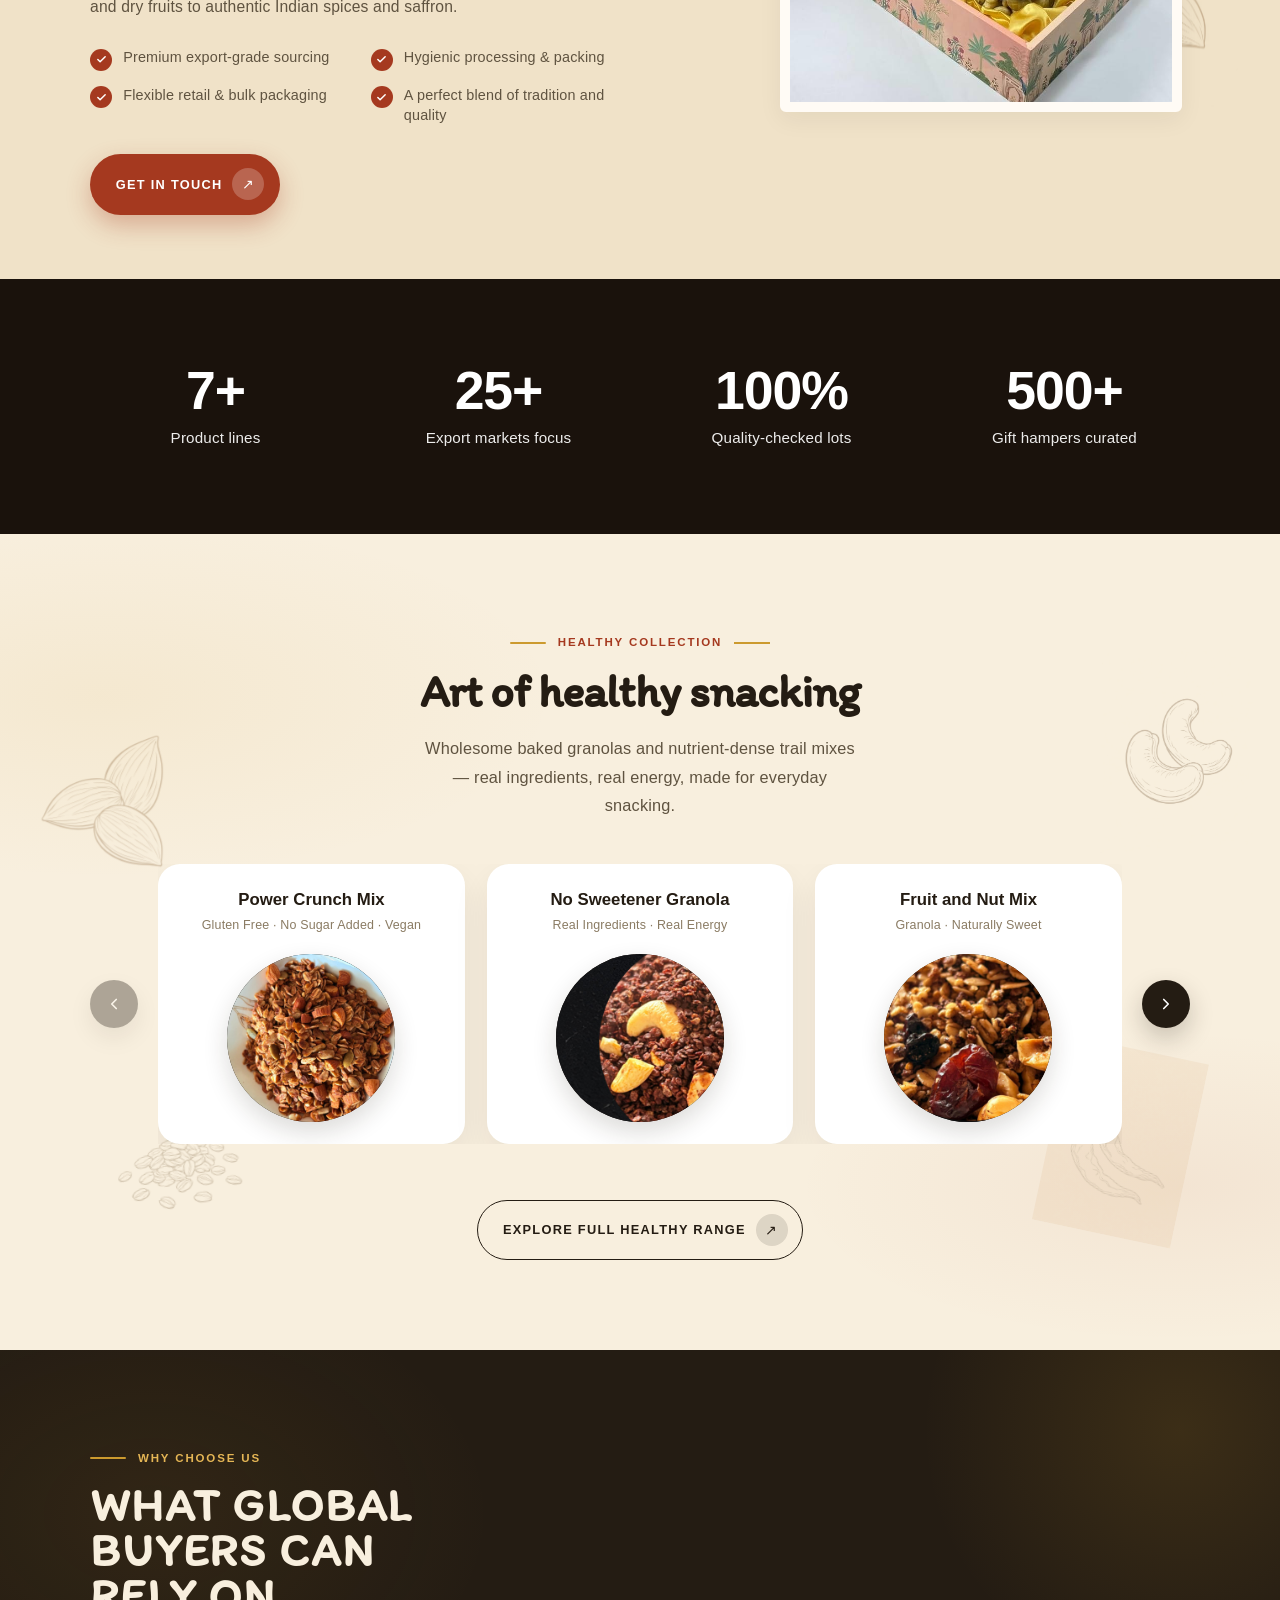
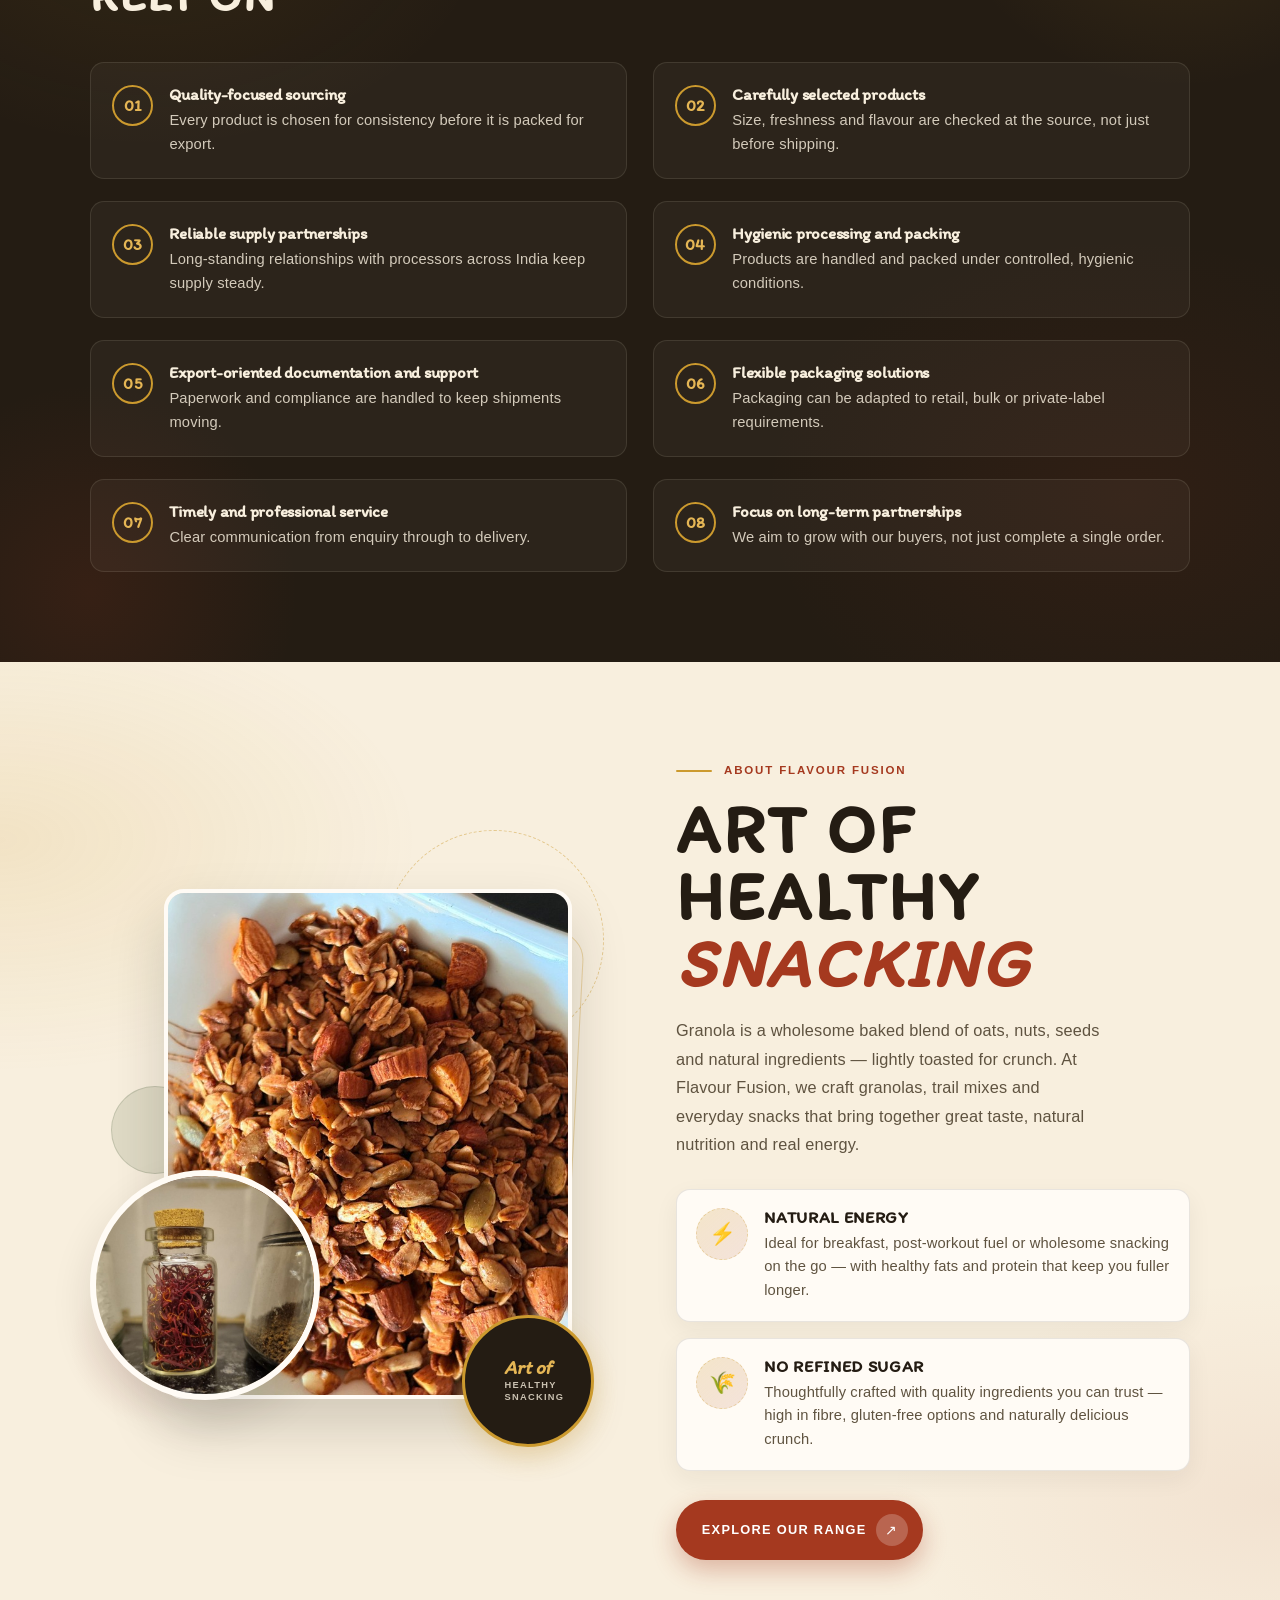
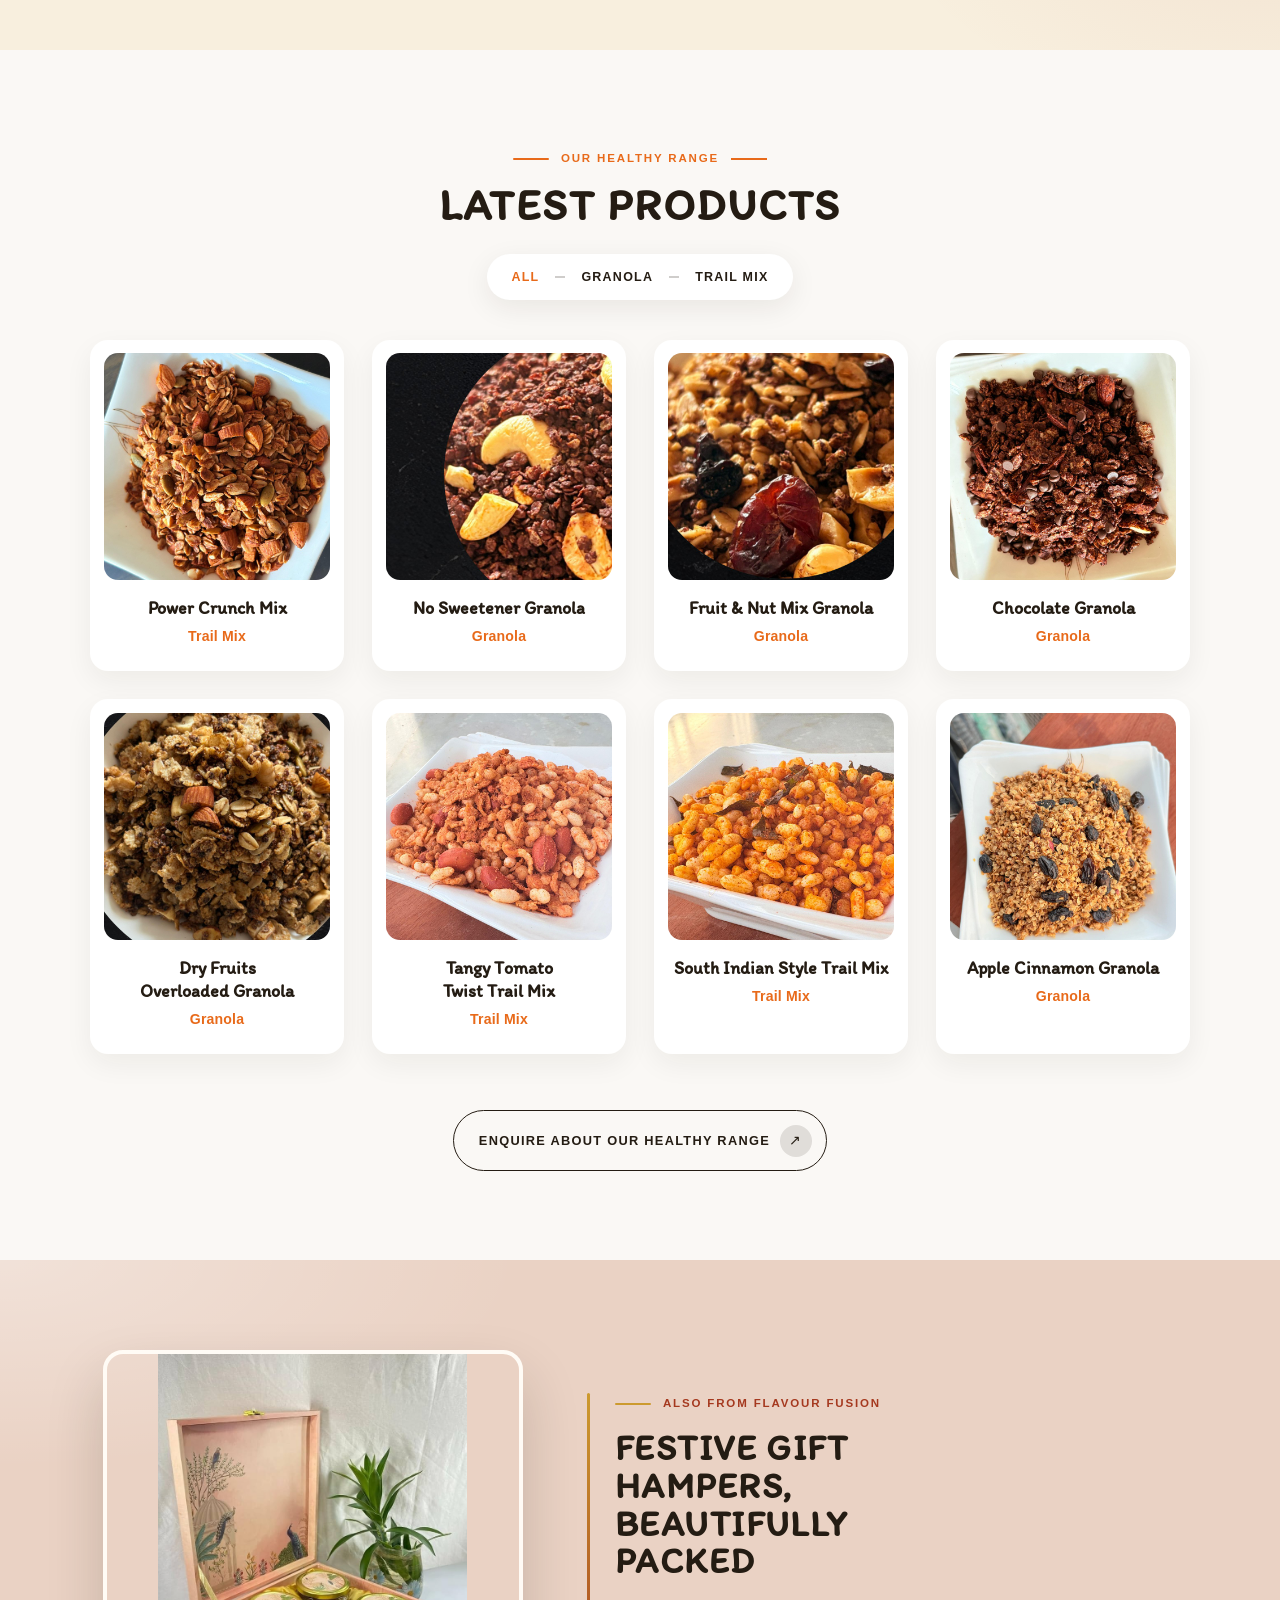
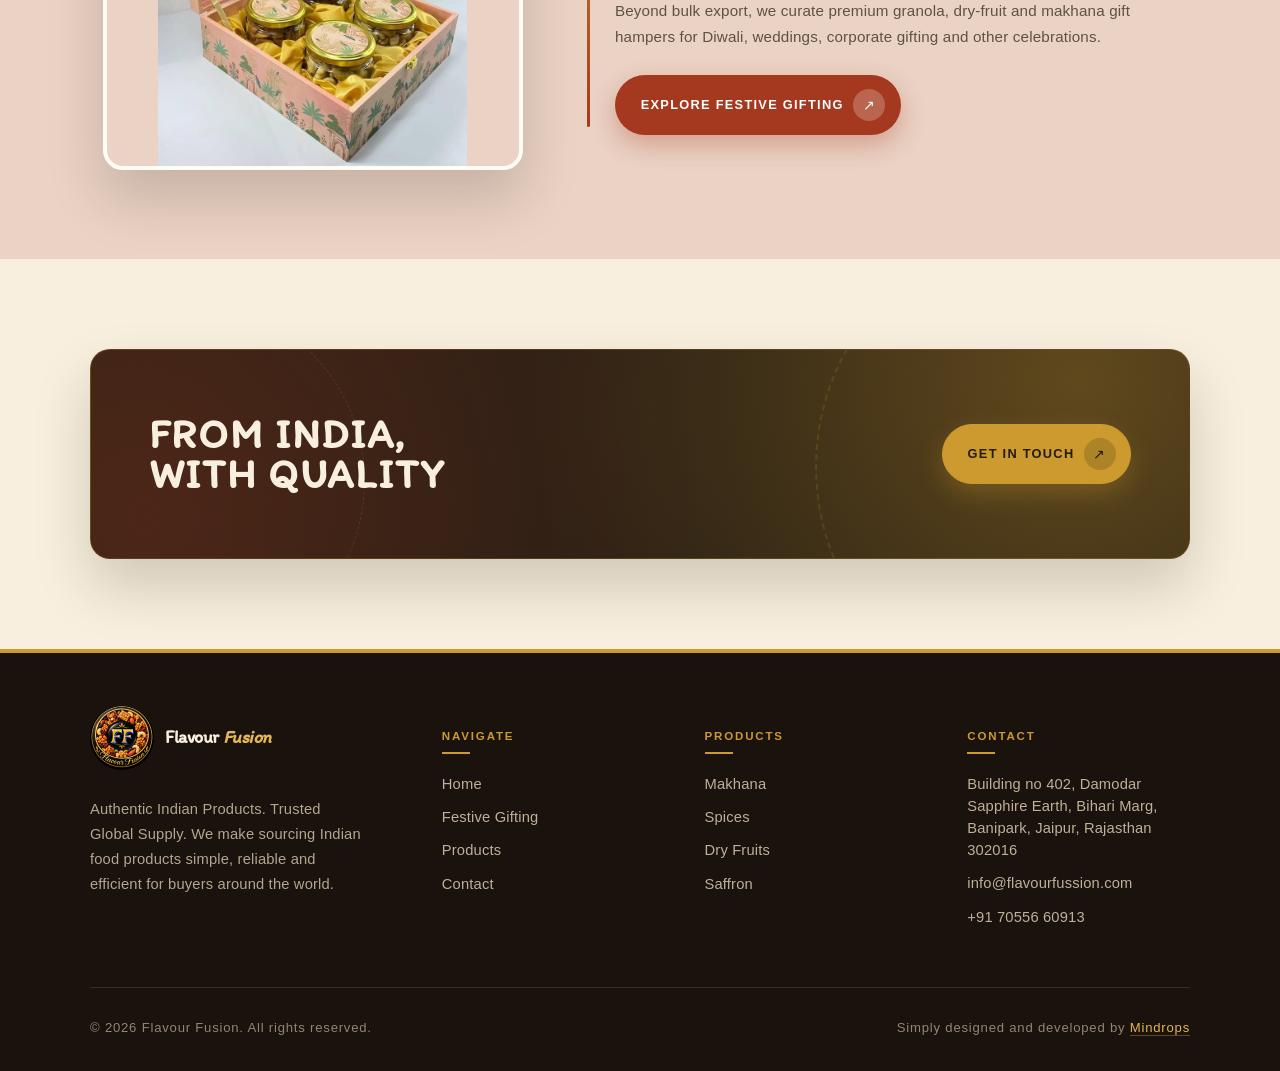
==== commit 4abeed1f: "Update contact information across multiple pages: replace placeholder text with actual company addre" ====
--- a/flavour-fussion-website/index.html
+++ b/flavour-fussion-website/index.html
@@ -581,9 +581,9 @@
       </div>
       <div class="footer-col">
         <h5>Contact</h5>
-        <span>[Add company address]</span>
-        <a href="mailto:export@flavourfusion.com">export@flavourfusion.com</a>
-        <a href="tel:+910000000000">[Add phone number]</a>
+        <span>Building no 402, Damodar Sapphire Earth, Bihari Marg, Banipark, Jaipur, Rajasthan 302016</span>
+        <a href="mailto:info@flavourfussion.com">info@flavourfussion.com</a>
+        <a href="tel:+917055660913">+91 70556 60913</a>
       </div>
     </div>
     <div class="footer-bottom">
--- a/flavour-fussion-website/css/style.css
+++ b/flavour-fussion-website/css/style.css
@@ -1100,74 +1100,115 @@
    Gifting hero (rose theme) + starting section (about-flavour layout)
    ============================================================ */
 .gifting-page .gift-start.section {
-  padding-top: clamp(1.5rem, 3vw, 2.5rem);
-  padding-bottom: clamp(2.5rem, 5vw, 4rem);
+  padding-top: clamp(2rem, 4vw, 3.25rem);
+  padding-bottom: clamp(2.75rem, 5.5vw, 4.25rem);
 }
 .gifting-page .gift-start.about-flavour {
   background: var(--rose);
-  background-image:
-    radial-gradient(800px 320px at 0% 0%, rgba(255, 255, 255, 0.35), transparent 65%),
-    radial-gradient(640px 280px at 100% 90%, rgba(204, 154, 46, 0.12), transparent 60%);
+  background-image: none;
 }
 .gifting-page .gift-start .about-flavour__grid {
-  align-items: stretch;
-  gap: clamp(1.75rem, 4vw, 3.25rem);
+  align-items: center;
+  gap: clamp(2rem, 4.5vw, 3.75rem);
 }
 .gifting-page .gift-start .about-flavour__visual {
   min-height: 0;
+  height: auto;
+  padding: 0;
+}
+.gifting-page .gift-start .about-flavour__main {
+  width: 100%;
+  max-width: 480px;
+  margin-inline: auto;
+  aspect-ratio: 1 / 1;
+  height: auto;
+  max-height: none;
+  min-height: 0;
+  background: var(--surface);
+  border: none;
+  box-shadow: var(--shadow-hero);
+}
+.gifting-page .gift-start .about-flavour__main--slider .gift-start-slider {
+  position: absolute;
+  inset: 0;
+  width: 100%;
   height: 100%;
-  padding: 0.35rem 1rem 1.75rem 0.25rem;
-}
-.gifting-page .gift-start .about-flavour__main,
-.gifting-page .gift-start .about-flavour__secondary {
-  background: rgba(255, 251, 245, 0.55);
-}
-.gifting-page .gift-start .about-flavour__main {
-  width: 78%;
-  aspect-ratio: auto;
+  min-height: 0;
+}
+.gifting-page .gift-start .about-flavour__main--slider .spec-slider__slide {
+  position: absolute;
+  inset: 0;
+  opacity: 0;
+  visibility: hidden;
+  z-index: 0;
+  transition: opacity 0.55s ease, visibility 0.55s ease;
+  pointer-events: none;
+}
+.gifting-page .gift-start .about-flavour__main--slider .spec-slider__slide.is-active {
+  opacity: 1;
+  visibility: visible;
+  z-index: 1;
+  pointer-events: auto;
+}
+.gifting-page .gift-start .about-flavour__main--slider .spec-slider__slide img {
+  width: 100%;
   height: 100%;
-  max-height: 100%;
-  min-height: 260px;
-}
-.gifting-page .gift-start .about-flavour__main img,
-.gifting-page .gift-start .about-flavour__secondary img {
-  object-fit: contain;
-  padding: 0.55rem;
-}
-.gifting-page .gift-start .about-flavour__secondary {
-  width: min(38%, 150px);
-  bottom: 10%;
-  border-width: 4px;
-}
-.gifting-page .gift-start .about-flavour__badge {
-  width: 96px;
-  height: 96px;
-  right: 4%;
-  bottom: 2%;
-  padding: 0.55rem;
-}
-.gifting-page .gift-start .about-flavour__badge strong {
-  font-size: 0.95rem;
-}
-.gifting-page .gift-start .about-flavour__badge span {
-  font-size: 0.52rem;
-}
-.gifting-page .gift-start .about-flavour__frame {
-  width: 68%;
-  top: 8%;
-}
-.gifting-page .gift-start .about-flavour__shape--a {
-  width: 150px;
-  height: 150px;
-}
-.gifting-page .gift-start .about-flavour__shape--b {
-  width: 110px;
-  height: 110px;
-}
-.gifting-page .gift-start .about-flavour__shape--c {
-  width: 64px;
-  height: 64px;
-}
+  object-fit: cover;
+  object-position: center;
+  padding: 0;
+  display: block;
+  transform: none !important;
+}
+.gifting-page .gift-start .about-flavour__main--slider .gift-start-slider__dots {
+  position: absolute;
+  left: 50%;
+  bottom: 0.85rem;
+  transform: translateX(-50%);
+  z-index: 5;
+  display: flex;
+  gap: 0.4rem;
+  padding: 0.35rem 0.55rem;
+  border-radius: 999px;
+  background: rgba(36, 28, 19, 0.45);
+  backdrop-filter: blur(6px);
+}
+.gifting-page .gift-start .about-flavour__main--slider .gift-start-slider__dots .spec-slider__dot {
+  width: 8px;
+  height: 8px;
+  background: rgba(255, 251, 245, 0.45);
+  border: none;
+}
+.gifting-page .gift-start .about-flavour__main--slider .gift-start-slider__dots .spec-slider__dot.is-active {
+  background: #fff;
+}
+
+/* Shared gift slider arrows */
+.gift-slider__nav {
+  position: absolute;
+  top: 50%;
+  transform: translateY(-50%);
+  z-index: 6;
+  width: 36px;
+  height: 36px;
+  border: none;
+  border-radius: 50%;
+  display: grid;
+  place-items: center;
+  cursor: pointer;
+  color: var(--ink);
+  background: rgba(255, 251, 245, 0.92);
+  box-shadow: 0 6px 18px rgba(36, 28, 19, 0.18);
+  transition: background 0.2s ease, transform 0.2s ease;
+}
+.gift-slider__nav:hover {
+  background: #fff;
+  transform: translateY(-50%) scale(1.05);
+}
+.gift-slider__nav--prev { left: 0.65rem; }
+.gift-slider__nav--next { right: 0.65rem; }
+.about-flavour__main--slider .gift-slider__nav--next { right: 0.65rem; }
+.gift-media--slider .gift-slider__nav--prev { left: 0.55rem; }
+.gift-media--slider .gift-slider__nav--next { right: 0.55rem; }
 .gifting-page .gift-start .about-flavour__copy {
   display: flex;
   flex-direction: column;
@@ -1179,45 +1220,27 @@
   line-height: 1.05;
 }
 .gifting-page .gift-start .about-flavour__lede {
-  margin: 0.9rem 0 1.15rem;
-  font-size: 0.95rem;
-  line-height: 1.65;
+  margin: 0.9rem 0 1.25rem;
+  font-size: 0.98rem;
+  line-height: 1.7;
+  max-width: 38ch;
 }
 .gifting-page .gift-start .occasion-row {
-  margin: 0.15rem 0 1.15rem;
-}
-.gifting-page .gift-start .about-flavour__features {
-  margin-bottom: 0.85rem;
-  gap: 0.75rem;
-}
-.gifting-page .gift-start .about-feature {
-  padding: 0.85rem 1rem;
-}
-.gifting-page .gift-start .about-feature__icon {
-  width: 40px;
-  height: 40px;
-  font-size: 0.95rem;
-}
-.gifting-page .gift-start .about-feature h3 {
-  font-size: 0.98rem;
-  margin-bottom: 0.2rem;
-}
-.gifting-page .gift-start .about-feature p {
-  font-size: 0.85rem;
-  line-height: 1.45;
+  margin: 0 0 1.35rem;
 }
 
 @media (max-width: 960px) {
   .gifting-page .gift-start .about-flavour__visual {
-    min-height: 340px;
+    min-height: 0;
     height: auto;
-    max-height: 380px;
+    max-height: none;
   }
   .gifting-page .gift-start .about-flavour__main {
-    min-height: 240px;
+    min-height: 0;
     height: auto;
-    aspect-ratio: 1 / 1.05;
-    max-height: 300px;
+    aspect-ratio: 1 / 1;
+    max-height: none;
+    width: min(100%, 400px);
   }
 }
 
@@ -2422,6 +2445,8 @@
 .showcase--gift .gift-media {
   margin: 0;
   justify-self: center;
+  width: 100%;
+  max-width: 340px;
 }
 .showcase--gift .gift-media img {
   display: block;
@@ -2434,6 +2459,72 @@
   border-radius: var(--radius-m);
   box-shadow: var(--shadow-soft);
   background: transparent;
+}
+
+/* Gift box image slider — matched square frame */
+.gift-media--slider {
+  position: relative;
+  display: block;
+}
+.gift-media--slider .gift-slider {
+  position: relative;
+  width: 100%;
+  aspect-ratio: 1 / 1;
+  min-height: 0;
+  border-radius: var(--radius-m);
+  overflow: hidden;
+  box-shadow: var(--shadow-soft);
+  background: var(--surface-warm);
+}
+.gift-media--slider .spec-slider__slide {
+  position: absolute;
+  inset: 0;
+  opacity: 0;
+  visibility: hidden;
+  z-index: 0;
+  transition: opacity 0.55s ease, visibility 0.55s ease;
+  pointer-events: none;
+}
+.gift-media--slider .spec-slider__slide.is-active {
+  opacity: 1;
+  visibility: visible;
+  z-index: 1;
+  pointer-events: auto;
+}
+.gift-media--slider .spec-slider__slide img {
+  width: 100%;
+  height: 100%;
+  max-width: none;
+  max-height: none;
+  margin: 0;
+  object-fit: cover;
+  object-position: center;
+  border-radius: 0;
+  box-shadow: none;
+  background: transparent;
+  padding: 0;
+}
+.gift-media--slider .gift-slider__dots {
+  position: absolute;
+  left: 50%;
+  bottom: 0.75rem;
+  transform: translateX(-50%);
+  z-index: 3;
+  display: flex;
+  gap: 0.4rem;
+  padding: 0.35rem 0.55rem;
+  border-radius: 999px;
+  background: rgba(36, 28, 19, 0.45);
+  backdrop-filter: blur(6px);
+}
+.gift-media--slider .gift-slider__dots .spec-slider__dot {
+  width: 8px;
+  height: 8px;
+  background: rgba(255, 251, 245, 0.45);
+  border: none;
+}
+.gift-media--slider .gift-slider__dots .spec-slider__dot.is-active {
+  background: #fff;
 }
 .gift-jar-pair {
   display: flex;
@@ -2527,7 +2618,7 @@
 @media (max-width: 860px) {
   .showcase--gift,
   .showcase--gift-reverse { grid-template-columns: 1fr; }
-  .showcase--gift .gift-media { order: -1; }
+  .showcase--gift .gift-media { order: -1; max-width: 300px; }
   .showcase--gift .gift-media img {
     max-width: 240px;
     max-height: 240px;
@@ -2630,6 +2721,68 @@
 .spec-card:hover .spec-media img { transform: scale(1.08); }
 .spec-card:hover .spec-media::after { opacity: 0.8; }
 .spec-card:hover .spec-media::before { inset: 20px; opacity: 0.9; }
+
+/* Simple fade slider inside product media (saffron) */
+.spec-media--slider {
+  display: block;
+}
+.spec-slider {
+  position: relative;
+  width: 100%;
+  height: 100%;
+  min-height: 300px;
+}
+.spec-slider__slide {
+  position: absolute;
+  inset: 0;
+  opacity: 0;
+  visibility: hidden;
+  transition: opacity 0.55s ease, visibility 0.55s ease;
+  z-index: 0;
+}
+.spec-slider__slide.is-active {
+  opacity: 1;
+  visibility: visible;
+  z-index: 1;
+}
+.spec-media--slider .spec-slider__slide img {
+  width: 100%;
+  height: 100%;
+  min-height: 300px;
+  object-fit: cover;
+  display: block;
+}
+.spec-card:hover .spec-media--slider .spec-slider__slide img {
+  transform: none;
+}
+.spec-slider__dots {
+  position: absolute;
+  left: 50%;
+  bottom: 14px;
+  transform: translateX(-50%);
+  z-index: 3;
+  display: flex;
+  gap: 8px;
+  align-items: center;
+}
+.spec-slider__dot {
+  width: 8px;
+  height: 8px;
+  padding: 0;
+  border: 0;
+  border-radius: 50%;
+  background: rgba(255, 255, 255, 0.45);
+  cursor: pointer;
+  transition: background 0.25s ease, transform 0.25s ease;
+}
+.spec-slider__dot.is-active {
+  background: #fff;
+  transform: scale(1.15);
+}
+.spec-slider__dot:focus-visible {
+  outline: 2px solid #fff;
+  outline-offset: 2px;
+}
 
 /* Body (details) side */
 .spec-body {
@@ -2780,6 +2933,8 @@
   .spec-card { grid-template-columns: 1fr; }
   .spec-media { min-height: 240px; border-right: none; border-bottom: 1px solid var(--cream-line); }
   .spec-media img { min-height: 240px; }
+  .spec-slider,
+  .spec-media--slider .spec-slider__slide img { min-height: 240px; }
   .spec-list { grid-template-columns: 1fr; gap: 0; }
   .spec-list > div:nth-last-child(2):nth-child(odd) { border-bottom: 1px dashed var(--cream-line); }
 }
@@ -3404,6 +3559,8 @@
     border-bottom: 1px solid var(--cream-line);
   }
   .spec-media img { min-height: 220px; }
+  .spec-slider,
+  .spec-media--slider .spec-slider__slide img { min-height: 220px; }
   .spec-list { grid-template-columns: 1fr; gap: 0; }
 
   .footer-brand { margin-top: 0; }
@@ -3521,6 +3678,8 @@
   .spec-body { padding: 1.25rem; }
   .spec-media,
   .spec-media img { min-height: 200px; }
+  .spec-slider,
+  .spec-media--slider .spec-slider__slide img { min-height: 200px; }
 
   .footer-brand p {
     font-size: 0.88rem;
@@ -3538,11 +3697,13 @@
   }
 
   .gifting-page .gift-start .about-flavour__visual {
-    min-height: 260px;
+    min-height: 0;
   }
   .gifting-page .gift-start .about-flavour__main {
     width: 100%;
-    min-height: 220px;
+    min-height: 0;
+    aspect-ratio: 1 / 1;
+    max-height: none;
   }
   .showcase-copy {
     padding-left: 0.9rem;
@@ -3656,7 +3817,7 @@
 .js form.enquiry,
 .js .showcase > img,
 .js .gift-hero > img,
-.js .gift-media img,
+.js .gift-media,
 .js .about-collage,
 .js .about-copy,
 .js .about-flavour__main,
@@ -3682,7 +3843,7 @@
 .js .about-flavour__secondary.is-revealed { animation-name: ff-in-right; }
 .js .cta-banner.is-revealed,
 .js .gift-hero > img.is-revealed,
-.js .gift-media img.is-revealed,
+.js .gift-media.is-revealed,
 .js .experience-badge.is-revealed,
 .js .about-flavour__badge.is-revealed { animation-name: ff-in-zoom; }
 .js .occasion-pill.is-revealed { animation-name: ff-in-pop; }
@@ -3708,7 +3869,7 @@
 /* Image mask reveal — now merged into standard reveal path */
 .js .showcase > img.is-revealed,
 .js .gift-hero > img.is-revealed,
-.js .gift-media img.is-revealed {
+.js .gift-media.is-revealed {
   animation: ff-mask-reveal 1.1s var(--ease-premium) both;
 }
 
@@ -3791,7 +3952,7 @@
   .js form.enquiry,
   .js .showcase > img,
   .js .gift-hero > img,
-  .js .gift-media img,
+  .js .gift-media,
   .js .about-collage,
   .js .about-copy,
   .js .about-flavour__main,
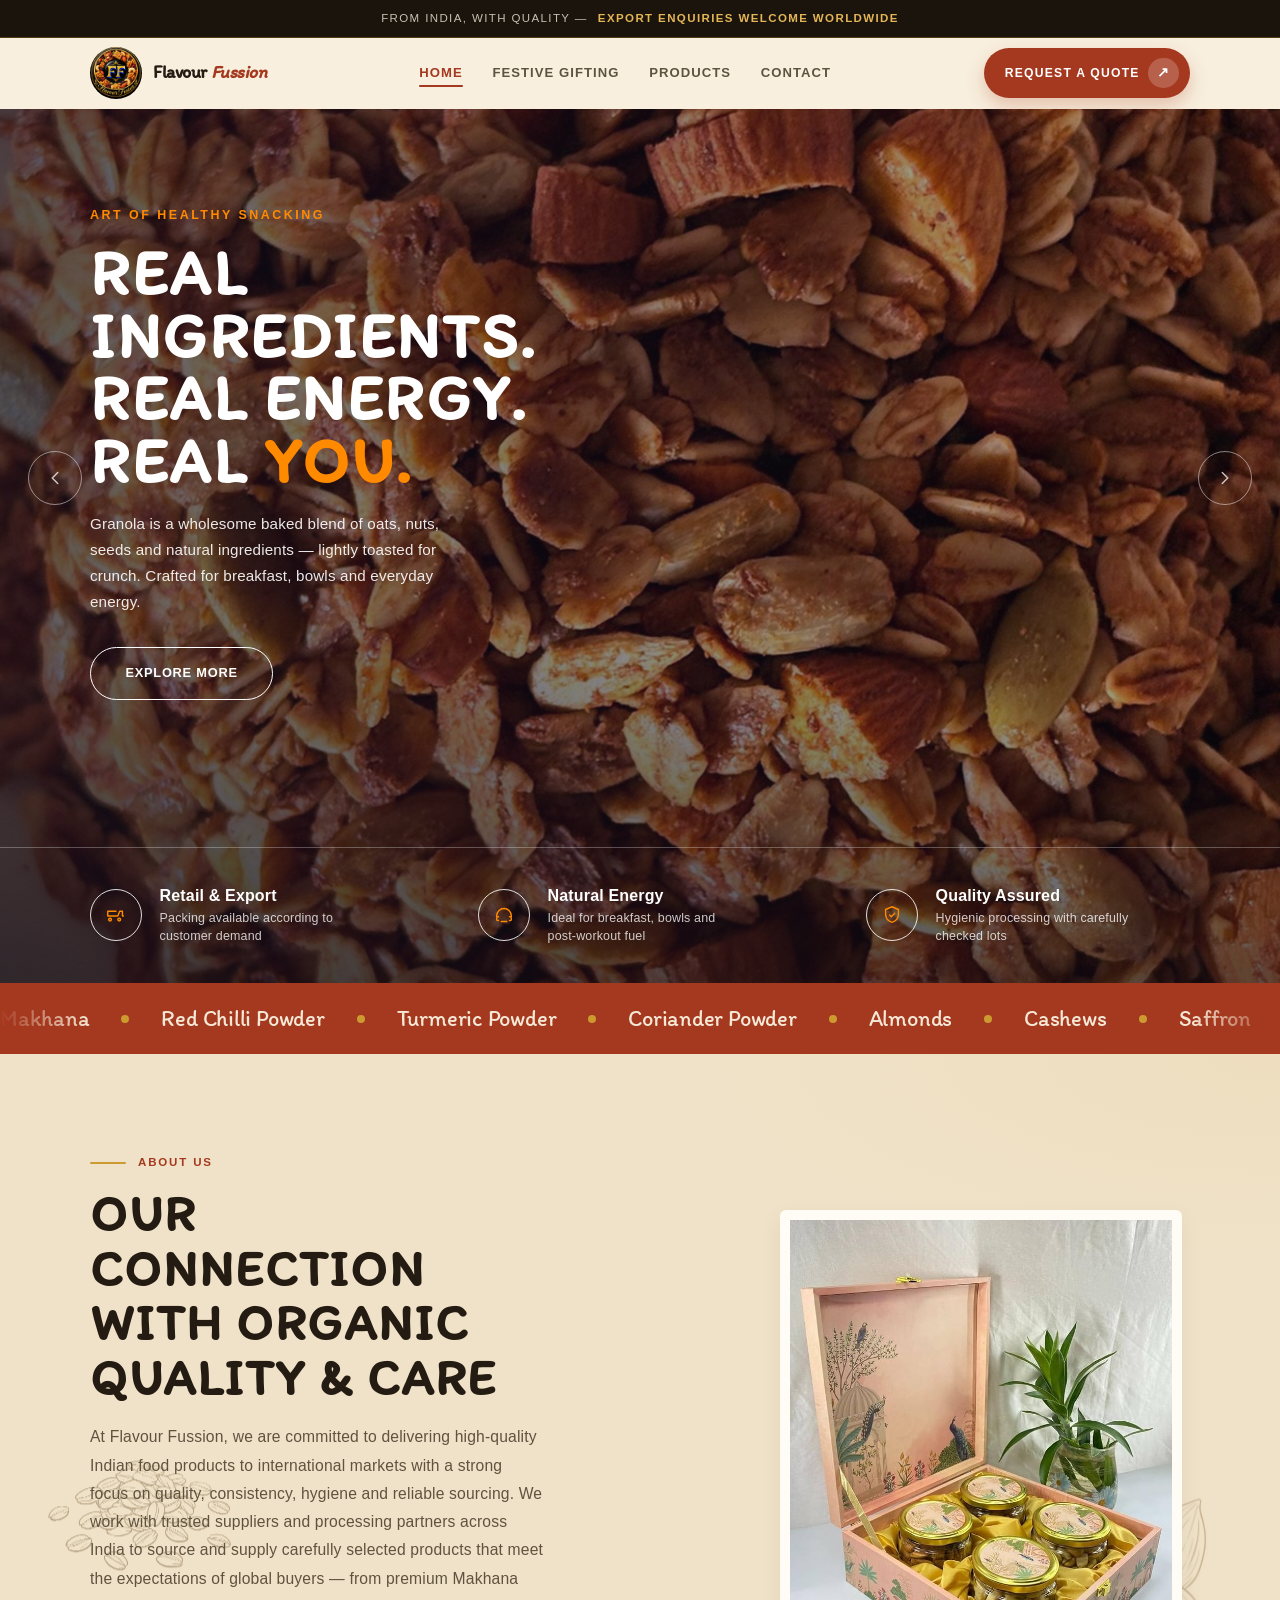
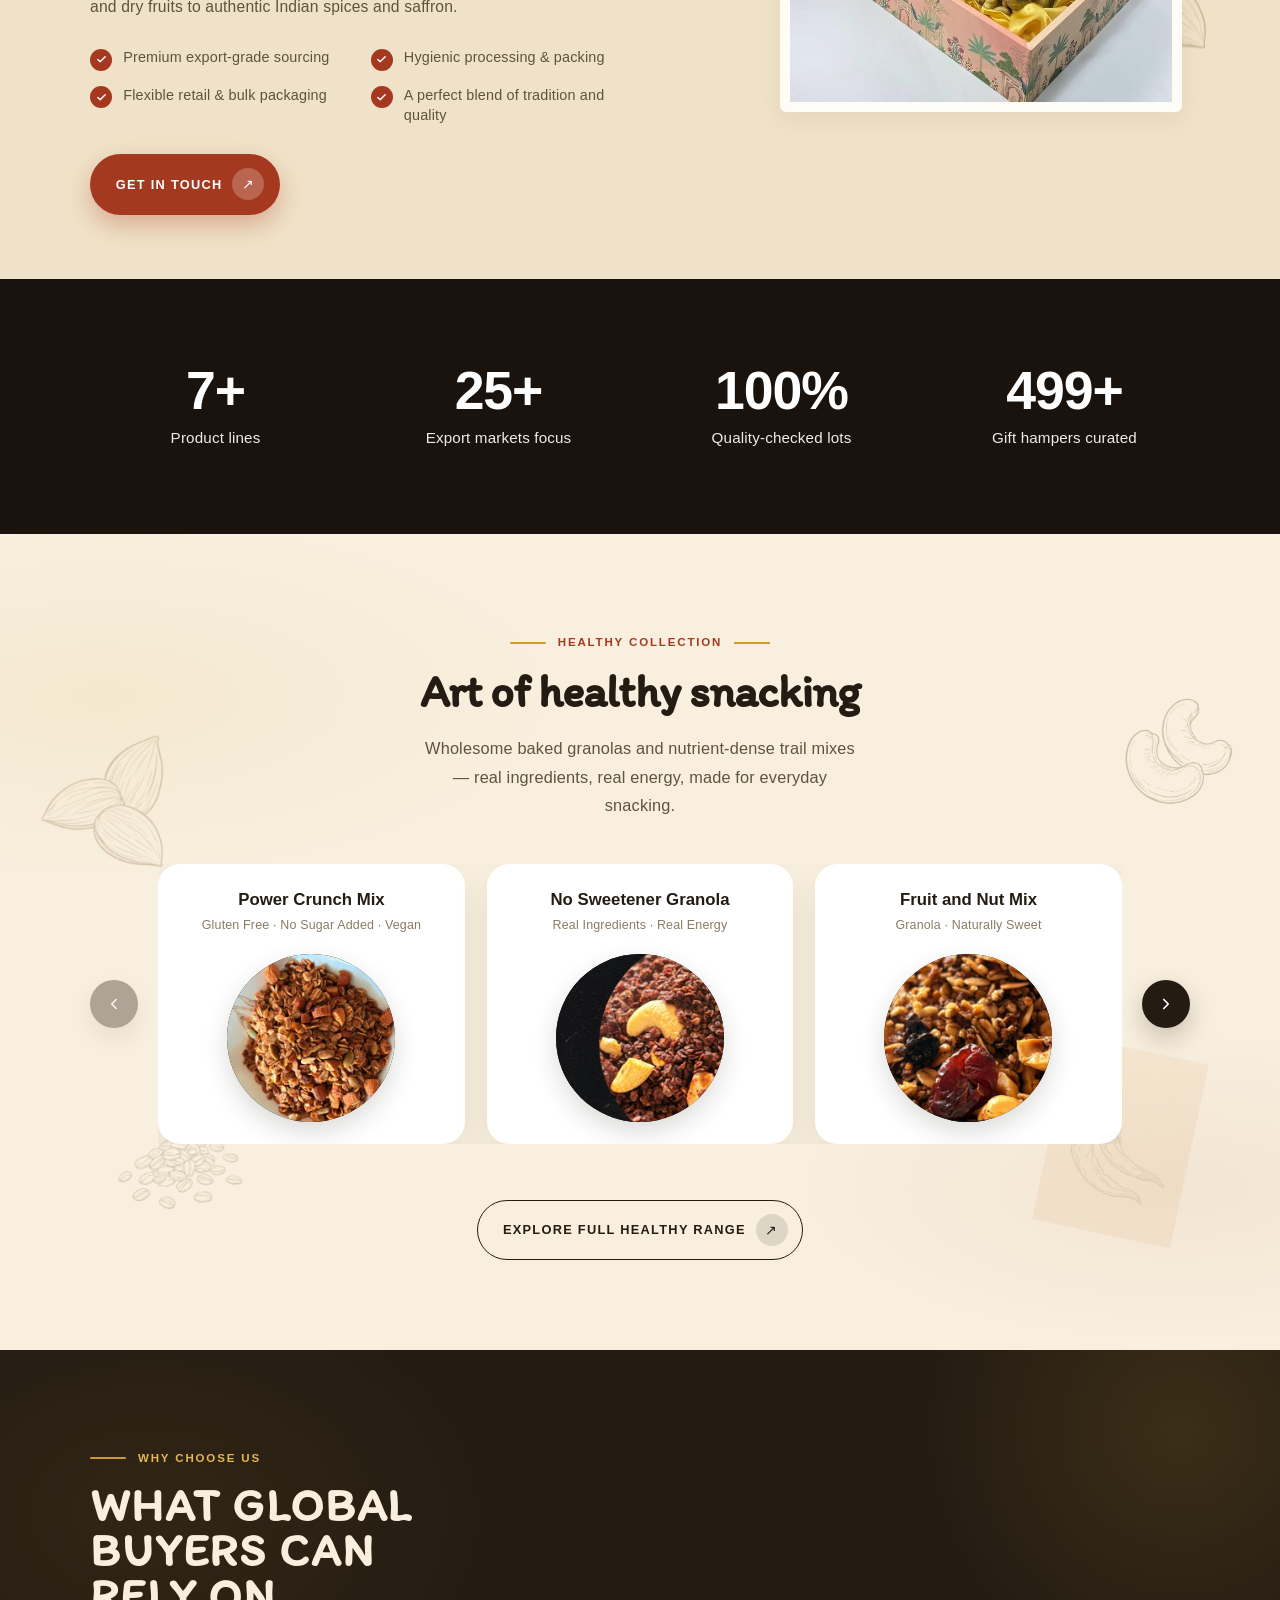
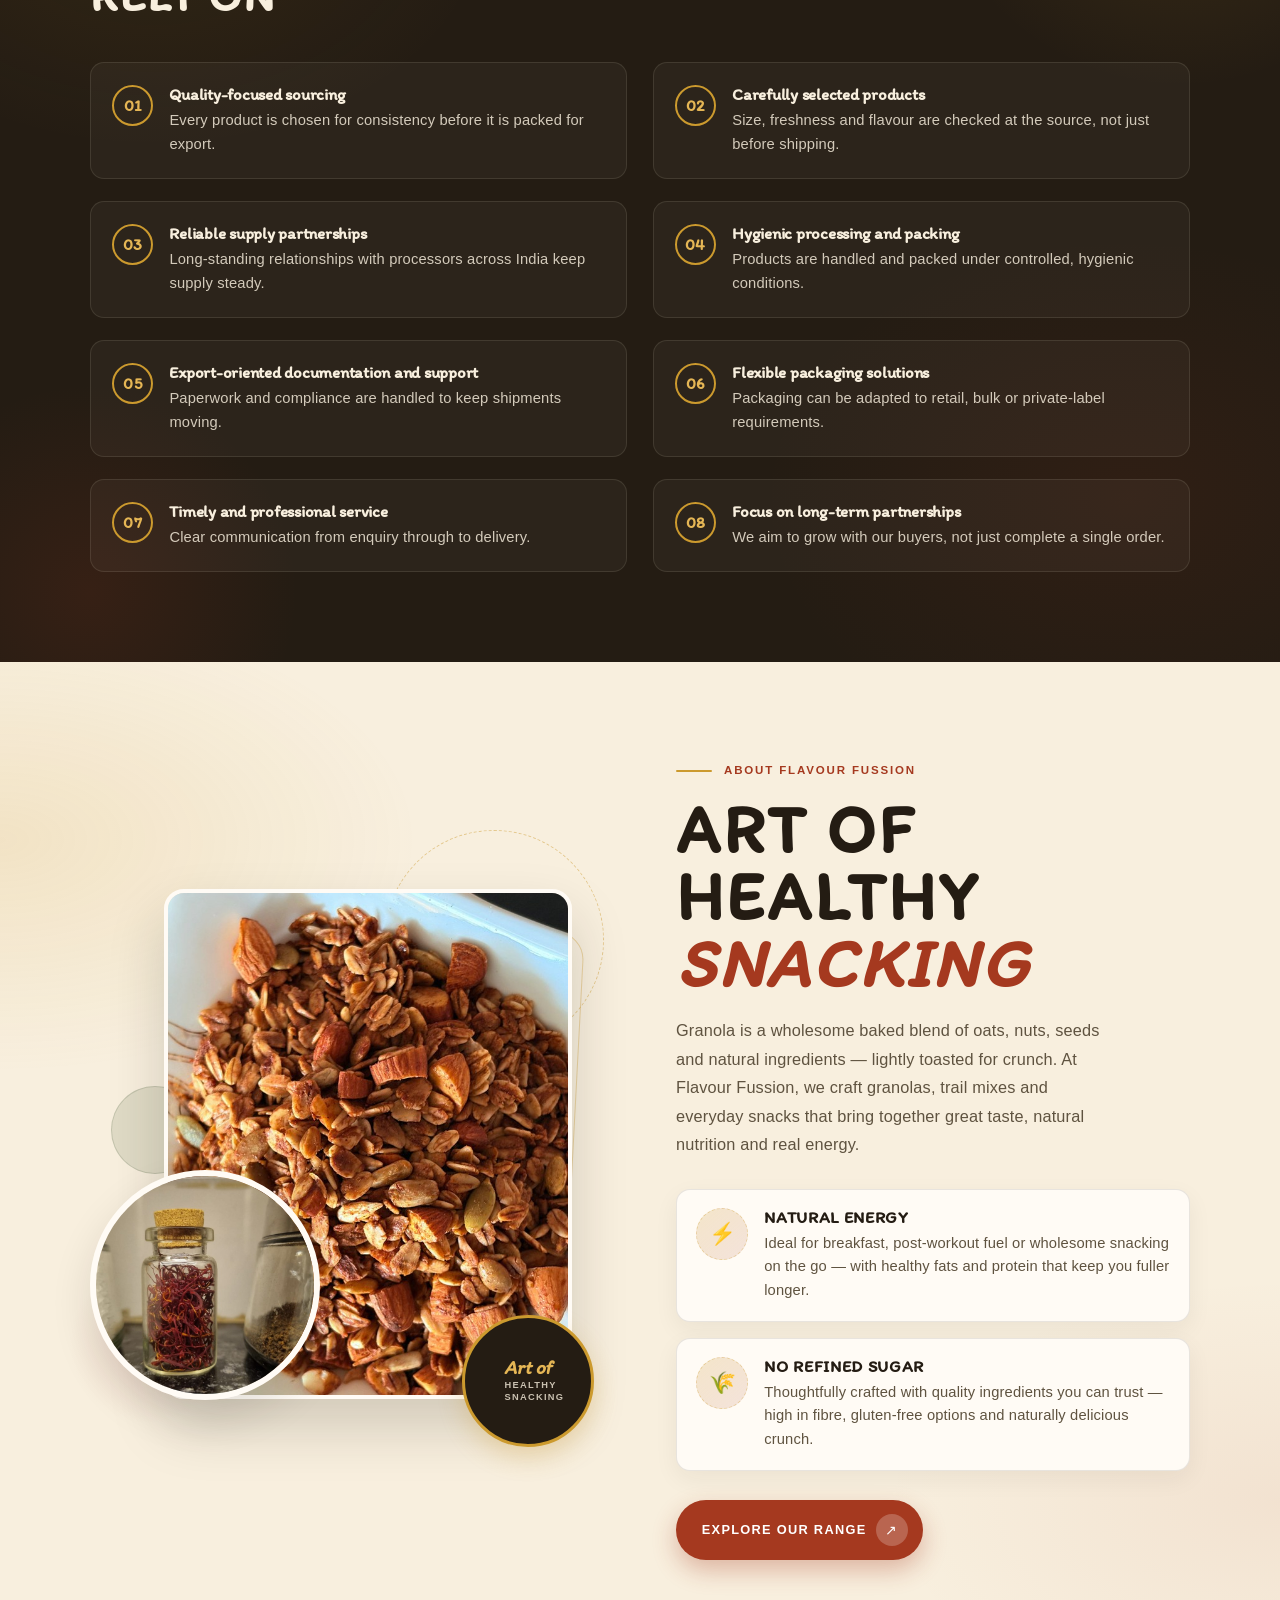
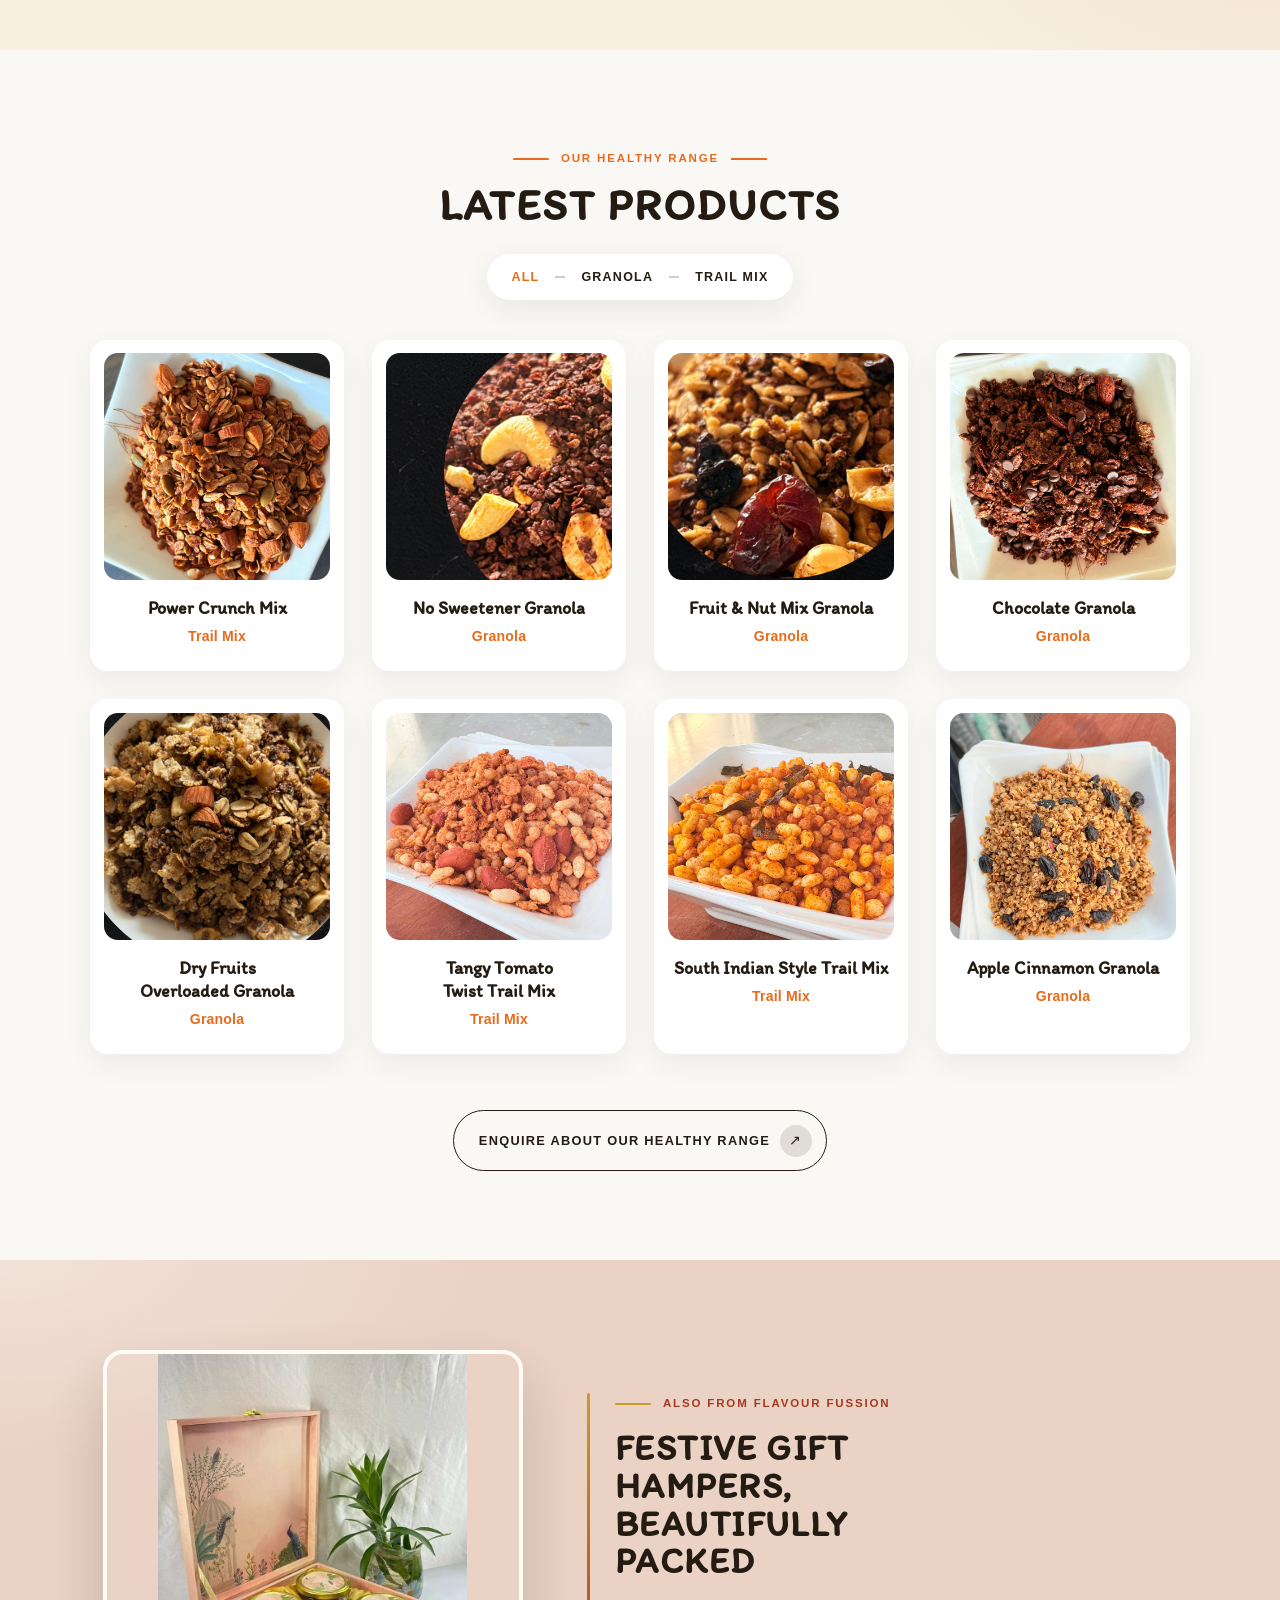
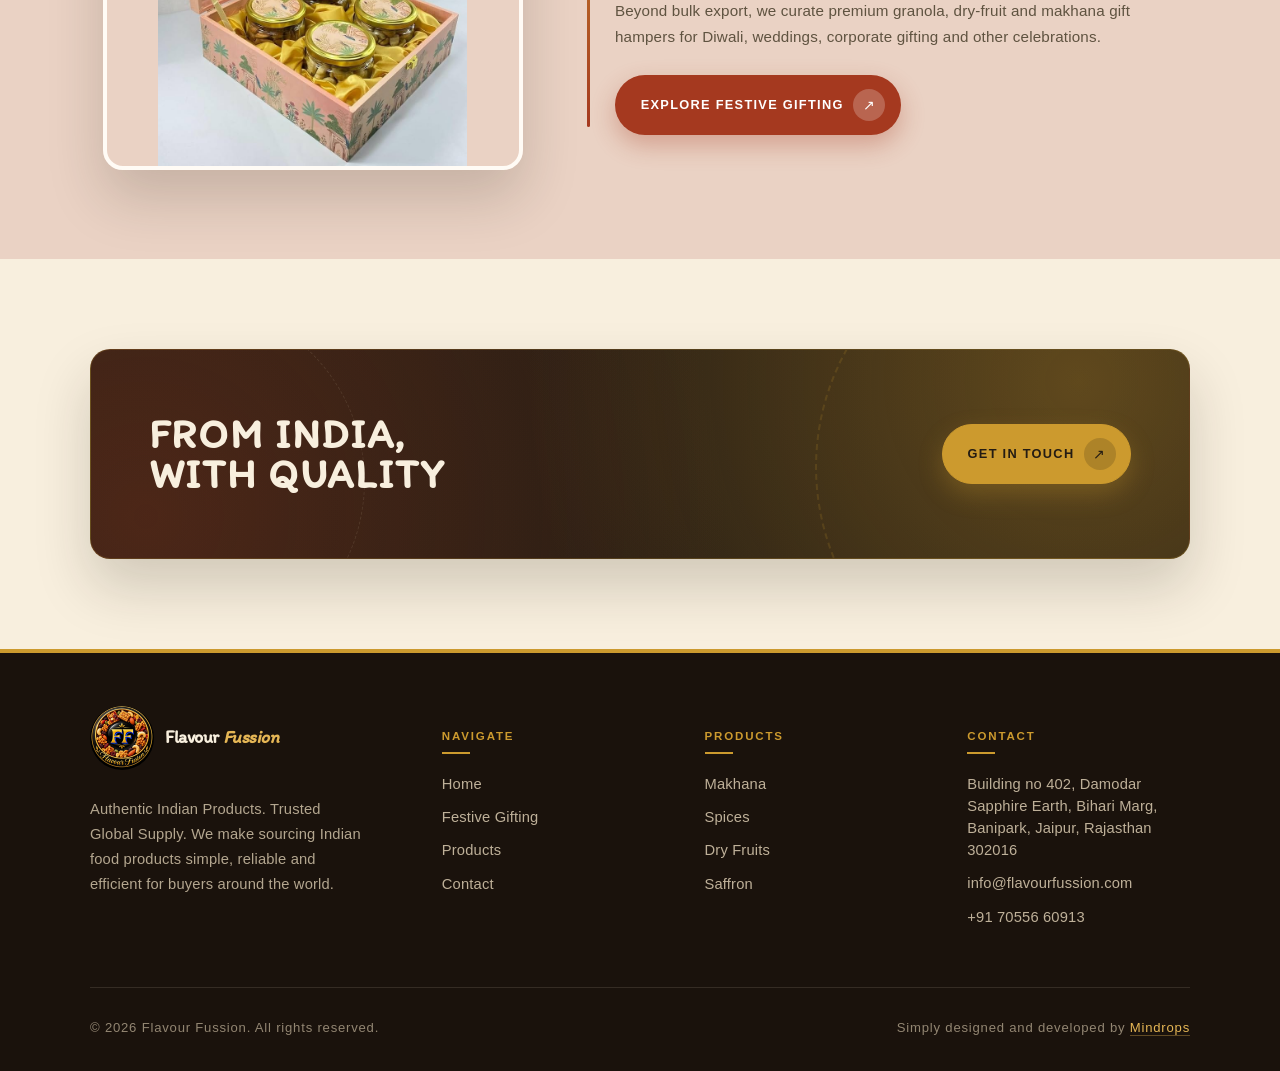
==== commit 5412e8e4: "Update brand name from "Flavour Fusion" to "Flavour Fussion" across multiple HTML files and CSS/JS f" ====
--- a/flavour-fussion-website/index.html
+++ b/flavour-fussion-website/index.html
@@ -3,8 +3,8 @@
 <head>
 <meta charset="UTF-8">
 <meta name="viewport" content="width=device-width, initial-scale=1.0">
-<title>Flavour Fusion — Indian Food Export Partner | Spices, Dry Fruits &amp; Saffron</title>
-<meta name="description" content="Flavour Fusion exports premium Indian Makhana, spices, dry fruits and saffron to importers, distributors and retailers worldwide. Quality-focused sourcing, reliable supply.">
+<title>Flavour Fussion — Indian Food Export Partner | Spices, Dry Fruits &amp; Saffron</title>
+<meta name="description" content="Flavour Fussion exports premium Indian Makhana, spices, dry fruits and saffron to importers, distributors and retailers worldwide. Quality-focused sourcing, reliable supply.">
 <link rel="preconnect" href="https://fonts.googleapis.com">
 <link rel="preconnect" href="https://fonts.gstatic.com" crossorigin>
 <link href="https://fonts.googleapis.com/css2?family=Itim&display=swap" rel="stylesheet">
@@ -22,9 +22,9 @@
 
 <header class="site-header">
   <nav class="nav wrap">
-    <a href="index.html" class="logo" aria-label="Flavour Fusion">
-      <img src="assets/logo.jpg" alt="Flavour Fusion">
-      <span class="logo-text"><strong>Flavour <span class="logo-accent">Fusion</span></strong></span>
+    <a href="index.html" class="logo" aria-label="Flavour Fussion">
+      <img src="assets/logo.jpg" alt="Flavour Fussion">
+      <span class="logo-text"><strong>Flavour <span class="logo-accent">Fussion</span></strong></span>
     </a>
     <button class="nav-toggle" aria-label="Toggle menu" aria-expanded="false">
       <span></span><span></span><span></span>
@@ -43,7 +43,7 @@
 <main>
 
   <!-- ============ HERO SLIDER ============ -->
-  <section class="hero hero-slider" aria-roledescription="carousel" aria-label="Flavour Fusion highlights">
+  <section class="hero hero-slider" aria-roledescription="carousel" aria-label="Flavour Fussion highlights">
     <div class="hero-slider__viewport">
       <div class="hero-slider__track">
 
@@ -148,6 +148,7 @@
       <span class="marquee-item">Almonds</span>
       <span class="marquee-item">Cashews</span>
       <span class="marquee-item">Saffron</span>
+      <span class="marquee-item">Cardamom</span>
       <span class="marquee-item">Makhana</span>
       <span class="marquee-item">Red Chilli Powder</span>
       <span class="marquee-item">Turmeric Powder</span>
@@ -155,6 +156,7 @@
       <span class="marquee-item">Almonds</span>
       <span class="marquee-item">Cashews</span>
       <span class="marquee-item">Saffron</span>
+      <span class="marquee-item">Cardamom</span>
     </div>
   </section>
 
@@ -172,7 +174,7 @@
           <span class="kicker">About Us</span>
           <h2 class="main-slider__title">Our connection with organic quality &amp; care</h2>
         </div>
-        <p class="lede-muted">At Flavour Fusion, we are committed to delivering high-quality Indian food products to international markets with a strong focus on quality, consistency, hygiene and reliable sourcing. We work with trusted suppliers and processing partners across India to source and supply carefully selected products that meet the expectations of global buyers — from premium Makhana and dry fruits to authentic Indian spices and saffron.</p>
+        <p class="lede-muted">At Flavour Fussion, we are committed to delivering high-quality Indian food products to international markets with a strong focus on quality, consistency, hygiene and reliable sourcing. We work with trusted suppliers and processing partners across India to source and supply carefully selected products that meet the expectations of global buyers — from premium Makhana and dry fruits to authentic Indian spices and saffron.</p>
         <ul class="about-checks">
           <li>Premium export-grade sourcing</li>
           <li>Hygienic processing &amp; packing</li>
@@ -183,7 +185,7 @@
       </div>
       <div class="about-collage">
         <div class="about-collage__main">
-          <img src="assets/gift-box-open.png" alt="Flavour Fusion peacock-motif gift box with premium granola jars">
+          <img src="assets/gift-box-open.png" alt="Flavour Fussion peacock-motif gift box with premium granola jars">
         </div>
       </div>
     </div>
@@ -359,7 +361,7 @@
     </div>
   </section>
 
-  <!-- ============ ABOUT FLAVOUR FUSION ============ -->
+  <!-- ============ ABOUT FLAVOUR FUSSION ============ -->
   <section class="section about-flavour" id="about-flavour">
     <div class="wrap about-flavour__grid">
       <div class="about-flavour__visual">
@@ -367,7 +369,7 @@
         <span class="about-flavour__shape about-flavour__shape--b" aria-hidden="true"></span>
         <span class="about-flavour__shape about-flavour__shape--c" aria-hidden="true"></span>
         <div class="about-flavour__main">
-          <img src="assets/healthy-power-crunch.jpg" alt="Flavour Fusion granola — crunchy oats, nuts and seeds">
+          <img src="assets/healthy-power-crunch.jpg" alt="Flavour Fussion granola — crunchy oats, nuts and seeds">
         </div>
         <div class="about-flavour__secondary">
           <img src="assets/about-story-orb.jpg" alt="Premium saffron and fine natural ingredients">
@@ -380,9 +382,9 @@
       </div>
 
       <div class="about-flavour__copy">
-        <span class="kicker">About Flavour Fusion</span>
+        <span class="kicker">About Flavour Fussion</span>
         <h2 class="main-slider__title has-mark">Art of<br>Healthy<br><span class="text-mark">Snacking</span></h2>
-        <p class="about-flavour__lede">Granola is a wholesome baked blend of oats, nuts, seeds and natural ingredients — lightly toasted for crunch. At Flavour Fusion, we craft granolas, trail mixes and everyday snacks that bring together great taste, natural nutrition and real energy.</p>
+        <p class="about-flavour__lede">Granola is a wholesome baked blend of oats, nuts, seeds and natural ingredients — lightly toasted for crunch. At Flavour Fussion, we craft granolas, trail mixes and everyday snacks that bring together great taste, natural nutrition and real energy.</p>
         <div class="about-flavour__features">
           <article class="about-feature">
             <div class="about-feature__icon" aria-hidden="true">⚡</div>
@@ -535,7 +537,7 @@
     <div class="wrap showcase">
       <img src="assets/gift-box-open.png" alt="Peacock-motif gift box with granola jars, packed for festive gifting">
       <div class="showcase-copy">
-        <span class="kicker">Also From Flavour Fusion</span>
+        <span class="kicker">Also From Flavour Fussion</span>
         <h2 class="main-slider__title">Festive gift<br>hampers,<br>beautifully packed</h2>
         <p>Beyond bulk export, we curate premium granola, dry-fruit and makhana gift hampers for Diwali, weddings, corporate gifting and other celebrations.</p>
         <a href="gifting.html" class="btn btn-primary">Explore Festive Gifting</a>
@@ -559,9 +561,9 @@
   <div class="wrap">
     <div class="footer-grid">
       <div class="footer-brand">
-        <a href="index.html" class="logo" aria-label="Flavour Fusion">
-          <img src="assets/logo.jpg" alt="Flavour Fusion">
-          <span class="logo-text"><strong>Flavour <span class="logo-accent">Fusion</span></strong></span>
+        <a href="index.html" class="logo" aria-label="Flavour Fussion">
+          <img src="assets/logo.jpg" alt="Flavour Fussion">
+          <span class="logo-text"><strong>Flavour <span class="logo-accent">Fussion</span></strong></span>
         </a>
         <p>Authentic Indian Products. Trusted Global Supply. We make sourcing Indian food products simple, reliable and efficient for buyers around the world.</p>
       </div>
@@ -587,7 +589,7 @@
       </div>
     </div>
     <div class="footer-bottom">
-      <span>© <span id="year"></span> Flavour Fusion. All rights reserved.</span>
+      <span>© <span id="year"></span> Flavour Fussion. All rights reserved.</span>
       <span>Simply designed and developed by <a href="https://mindrops.com" target="_blank" rel="noopener noreferrer">Mindrops</a></span>
     </div>
   </div>
--- a/flavour-fussion-website/css/style.css
+++ b/flavour-fussion-website/css/style.css
@@ -1,5 +1,5 @@
 /* ============================================================
-   Flavour Fusion — brand UI (DOCUMENTATION.md design system)
+   Flavour Fussion — brand UI (DOCUMENTATION.md design system)
    Fonts: Itim (headings/titles) + Helvetica Neue (body)
    Colours: ink / paper / chilli / turmeric / coriander / rose
    ============================================================ */
@@ -1905,7 +1905,7 @@
 @media (max-width: 720px) { .reason-list { grid-template-columns: 1fr; } }
 
 /* ============================================================
-   About Flavour Fusion (storytelling, above Healthy Range)
+   About Flavour Fussion (storytelling, above Healthy Range)
    ============================================================ */
 .text-mark {
   font-family: var(--font-display);
@@ -2758,12 +2758,16 @@
 .spec-slider__dots {
   position: absolute;
   left: 50%;
-  bottom: 14px;
+  bottom: 26px;
   transform: translateX(-50%);
-  z-index: 3;
+  z-index: 4;
   display: flex;
   gap: 8px;
   align-items: center;
+  padding: 0.35rem 0.55rem;
+  border-radius: 999px;
+  background: rgba(36, 28, 19, 0.4);
+  backdrop-filter: blur(6px);
 }
 .spec-slider__dot {
   width: 8px;
